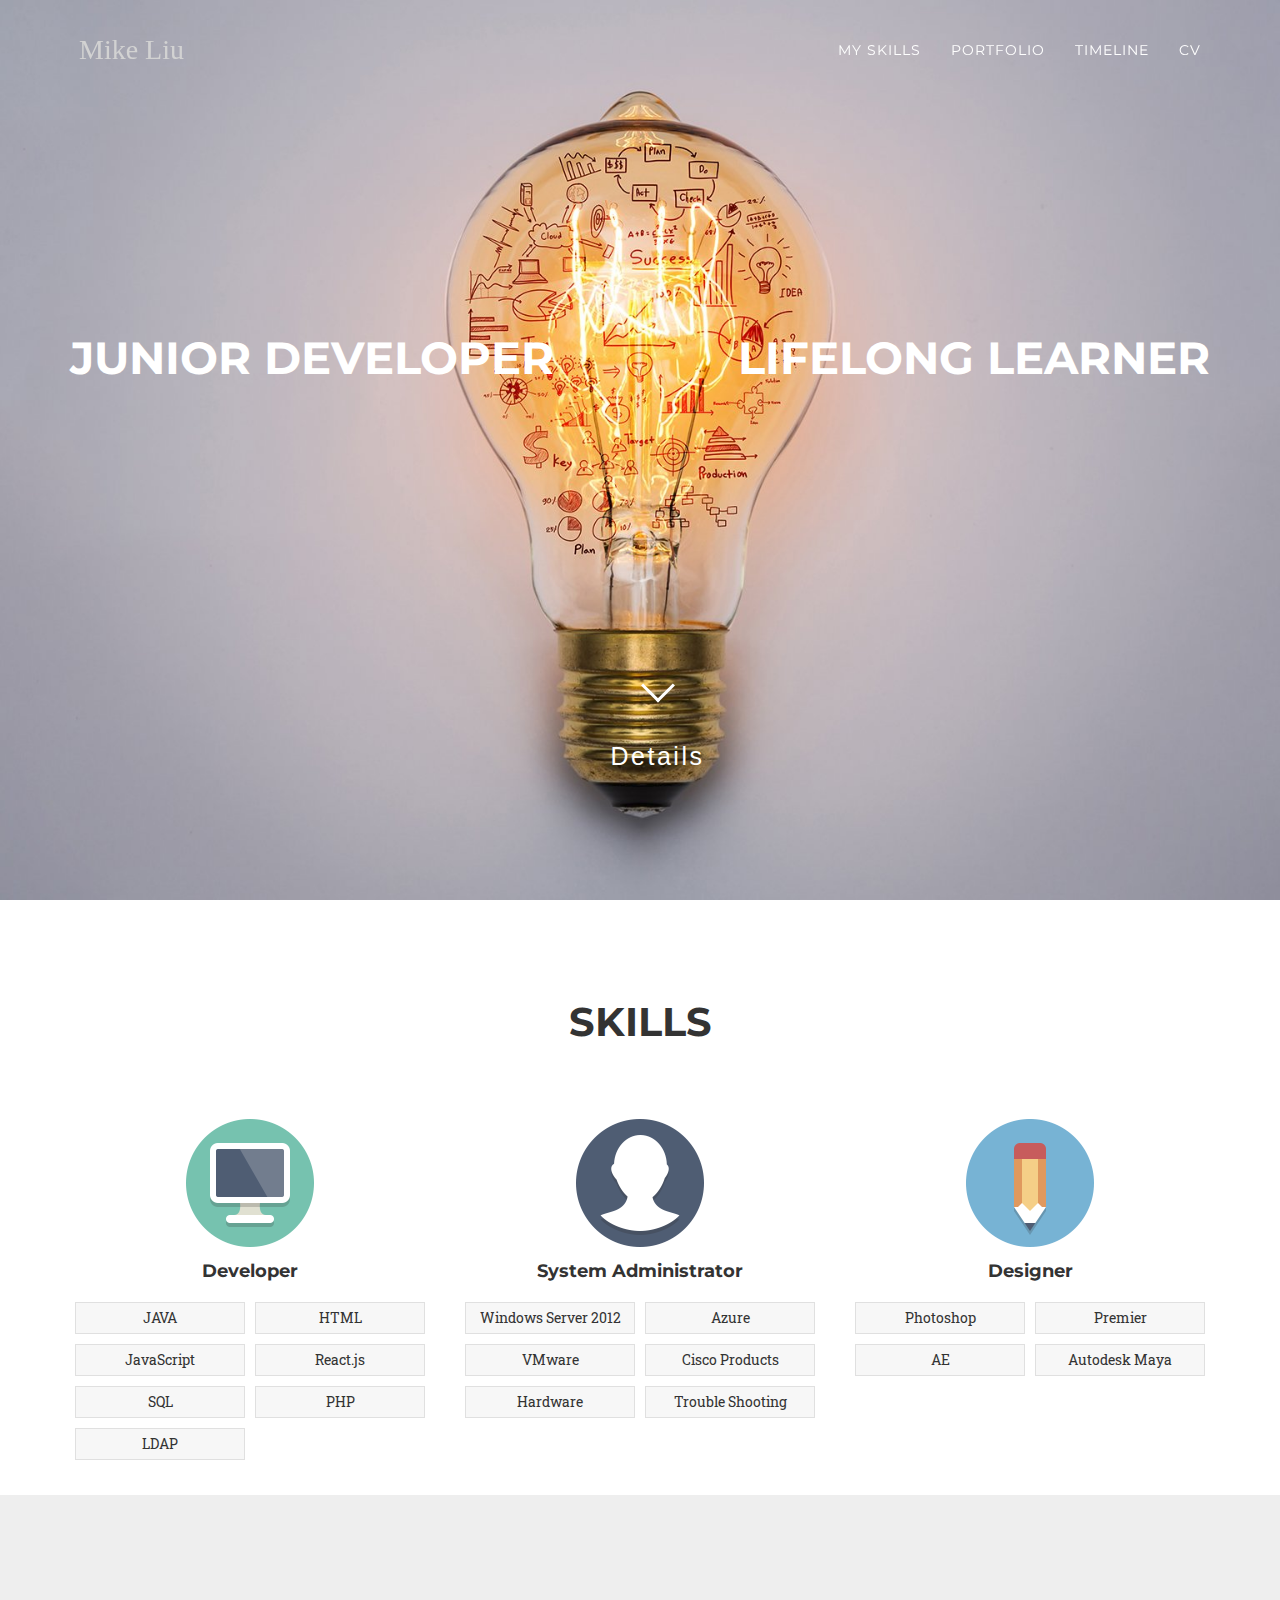
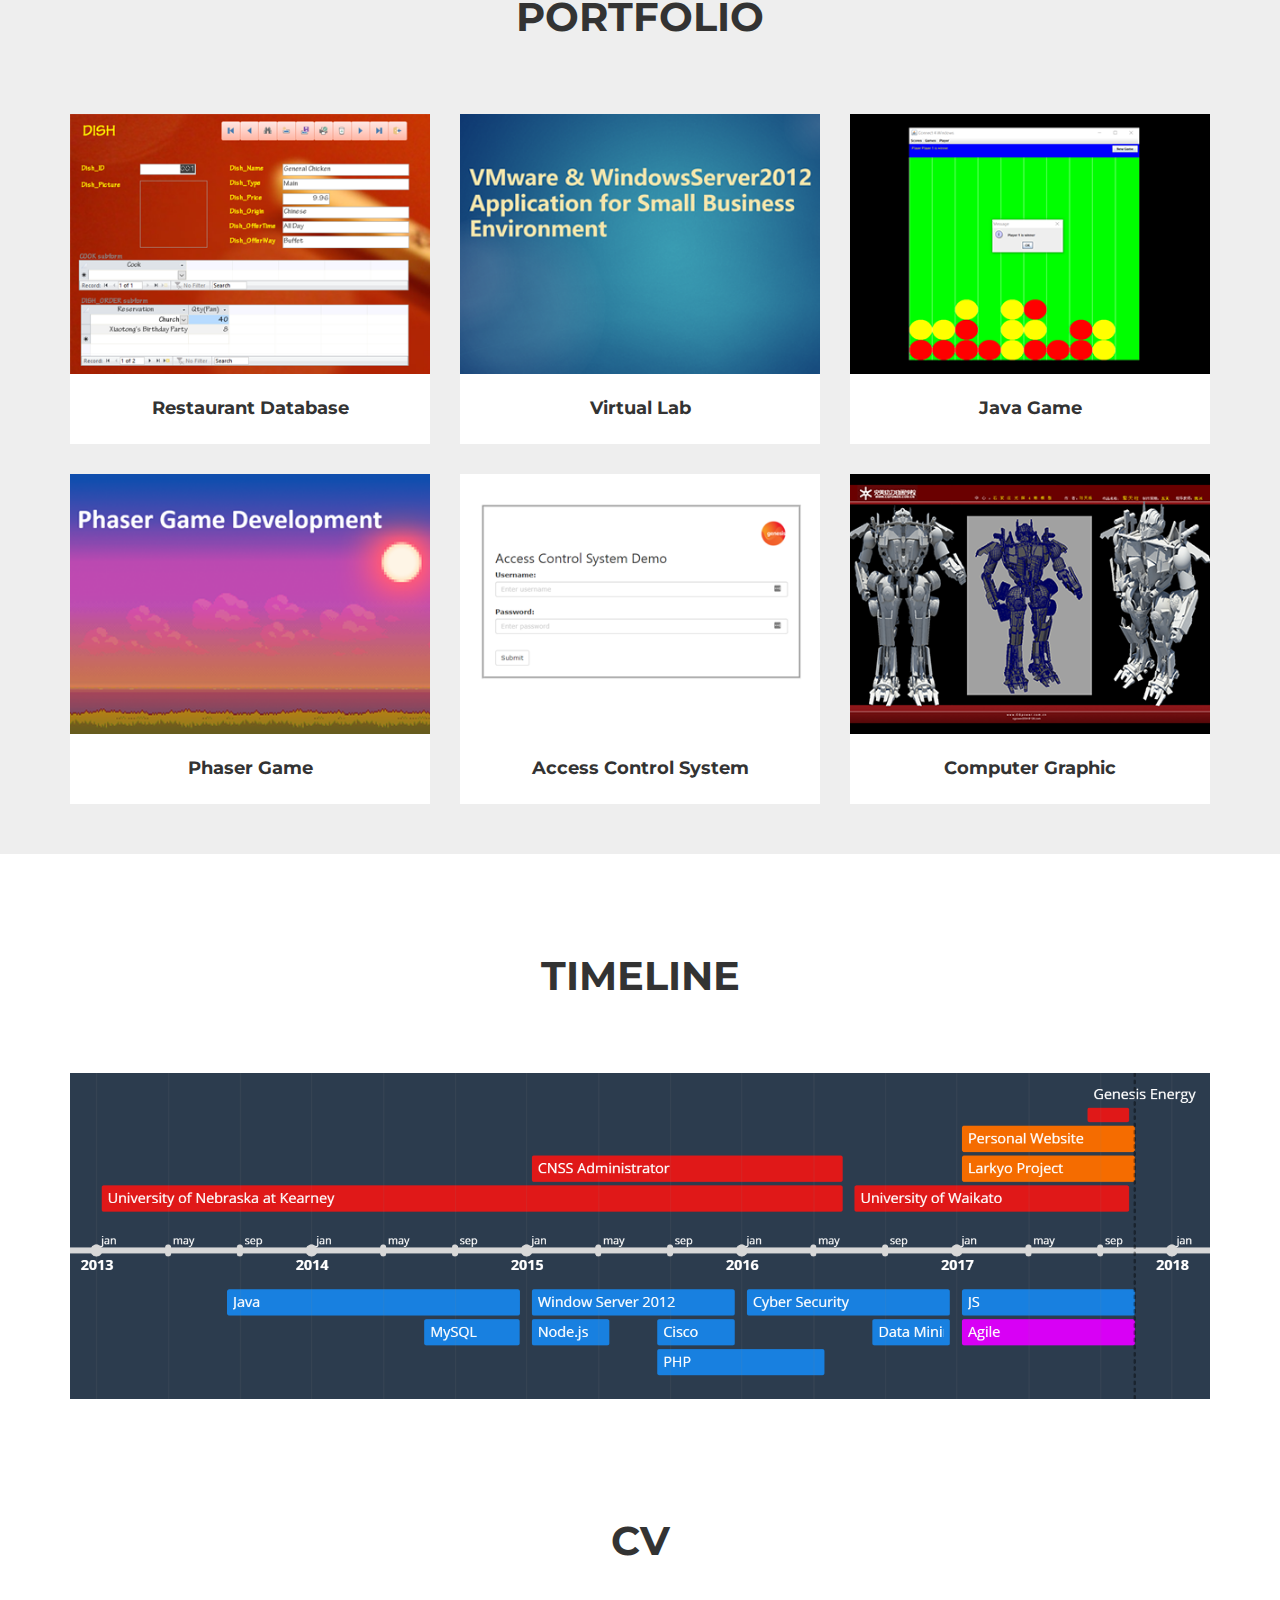
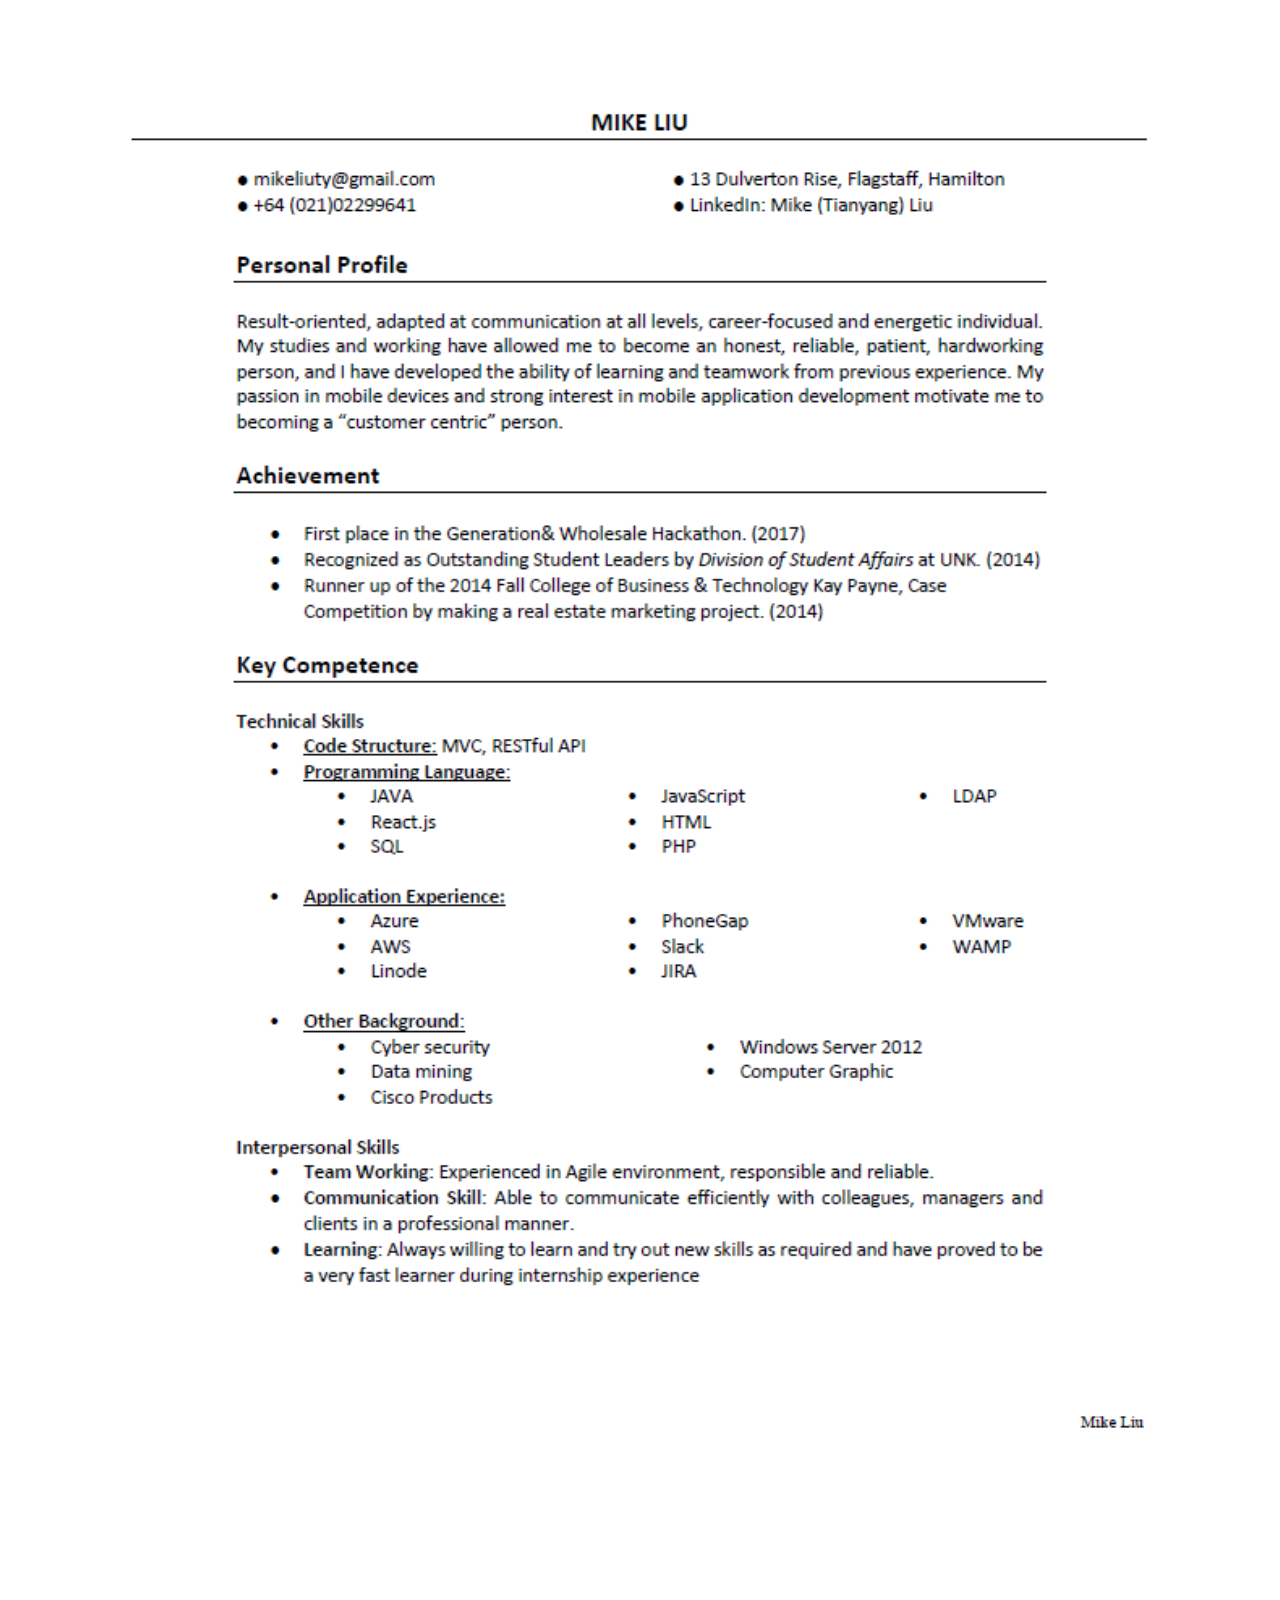
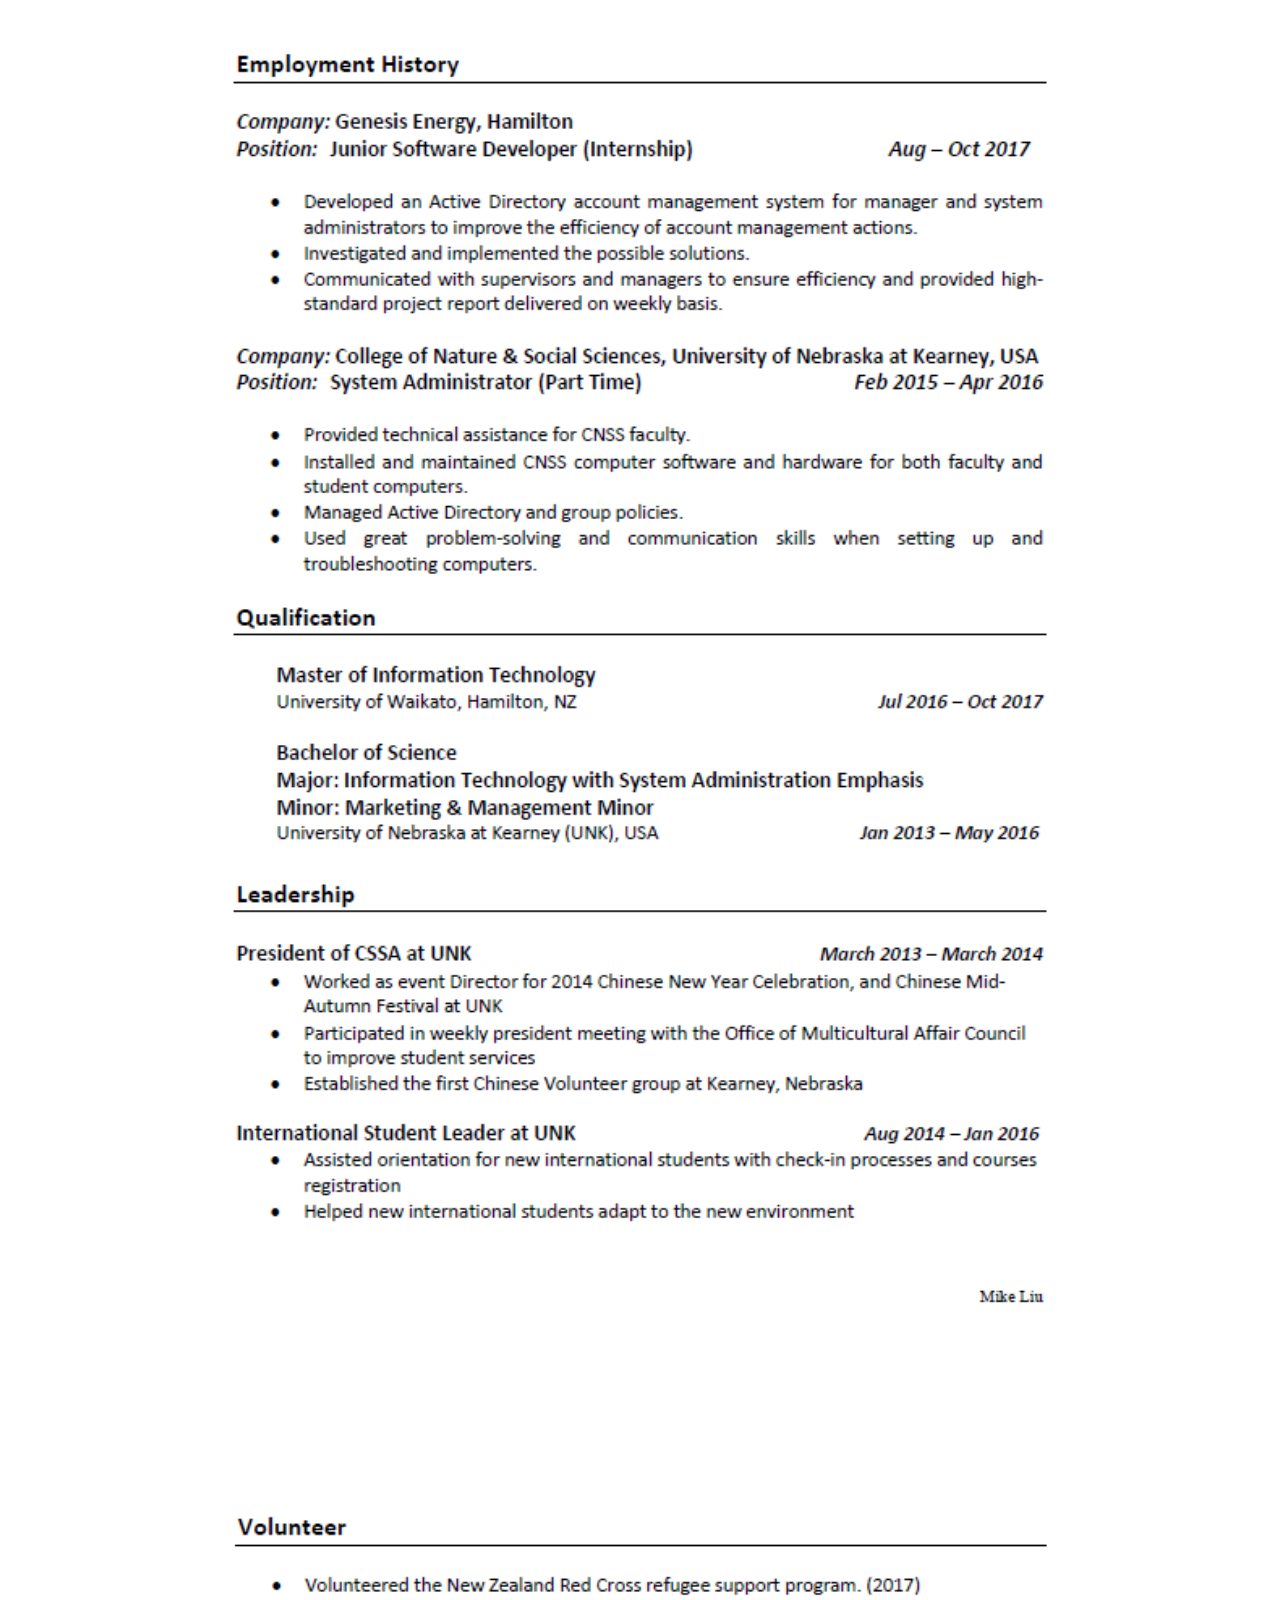
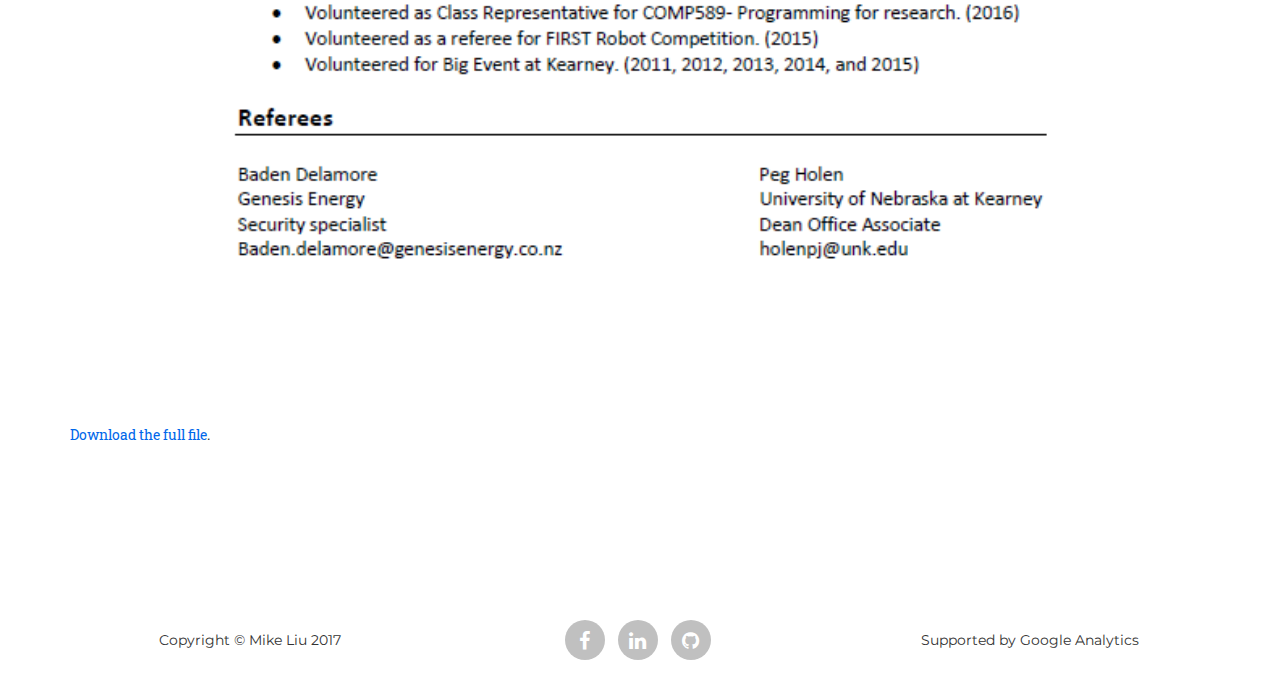
==== NewPersonal/index.html @ 817e8288 "Scroll_down" ====
<!DOCTYPE html>
<html lang="en">

<head>
    <meta charset="utf-8">
    <meta http-equiv="X-UA-Compatible" content="IE=edge">
    <meta name="viewport" content="width=device-width, initial-scale=1">
    <meta name="description" content="">
    <meta name="author" content="">

    <title>Mike Liu</title>

    <link href="vendor/bootstrap/css/bootstrap.min.css" rel="stylesheet">
    <link href="vendor/font-awesome/css/font-awesome.min.css" rel="stylesheet" type="text/css">
    <link href="https://fonts.googleapis.com/css?family=Montserrat:400,700" rel="stylesheet" type="text/css">
    <link href='https://fonts.googleapis.com/css?family=Kaushan+Script' rel='stylesheet' type='text/css'>
    <link href='https://fonts.googleapis.com/css?family=Droid+Serif:400,700,400italic,700italic' rel='stylesheet' type='text/css'>
    <link href='https://fonts.googleapis.com/css?family=Roboto+Slab:400,100,300,700' rel='stylesheet' type='text/css'>
    <link href="https://fonts.googleapis.com/css?family=Permanent+Marker" rel="stylesheet">
    <link href="css/agency.min.css" rel="stylesheet">
</head>

<body id="page-top" class="index">
    <nav id="mainNav" class="navbar navbar-default navbar-custom navbar-fixed-top" >
        <div class="container" style="margin-left: 5%; width: 90%; margin-right: 30%;">
            <div class="navbar-header page-scroll" >
                <button type="button" class="navbar-toggle" data-toggle="collapse" data-target="#bs-example-navbar-collapse-1" >
                    <span class="sr-only">Toggle navigation</span> Menu <i class="fa fa-bars"></i>
                </button>
                <a class="navbar-brand page-scroll" href="#page-top">Mike Liu</a>
            </div>
            <div class="collapse navbar-collapse" id="bs-example-navbar-collapse-1">
                <ul class="nav navbar-nav navbar-right">
                    <li class="hidden">
                        <a href="#page-top"></a>
                    </li>
                    <li>
                        <a class="page-scroll" href="#services">My Skills</a>
                    </li>
                    <li>
                        <a class="page-scroll" href="#portfolio">Portfolio</a>
                    </li>
                    <li>
                        <a class="page-scroll" href="#timeline">Timeline</a>
                    </li>
                    <li>
                        <a class="page-scroll" href="#cv">CV</a>
                    </li>
                </ul>
            </div>
        </div>
    </nav>

    <header>
        <div class="container">
            <div class="intro-text">
                <!-- <div class="intro-lead-in">Welcome to Mike Liu's website</div> -->
                <div class="intro-heading" style="display:inline; float:left">Junior Developer</div>
                <div class="intro-heading" style="display:inline; float:right">Lifelong Learner</div>
                <section id="section05" class="demo">
                <a href="#services" class="page-scroll" style="margin-bottom: 5%"><span></span>Details</a>
               

            </div>
        </div>
    </header>

    <!-- Services Section -->
    <section id="services">
        <div class="container">
            <div class="row">
                <div class="col-lg-12 text-center">
                    <h2 class="section-heading">Skills</h2>
                    <h3 class="section-subheading text-muted"></h3>
                </div>
            </div>
            <div class="row text-center">
                <div class="col-md-4">
                    <img class="text-primary" src="img/dev.png">
                    <h4 class="service-heading">Developer</h4>
                    <div >
                        <ul class="skill">
                            <li>JAVA</li>
                            <li>HTML</li>
                            <li>JavaScript</li>
                            <li>React.js</li>
                            <li>SQL</li>
                            <li>PHP</li>
                            <li>LDAP</li>
                        </ul>
                    </div>
                </div>
                <div class="col-md-4">
                    <img class="text-primary" src="img/sys.png">
                    <h4 class="service-heading">System Administrator</h4>
                     <div >
                        <ul class="skill">
                            <li>Windows Server 2012</li>
                            <li>Azure</li>
                            <li>VMware</li>
                            <li>Cisco Products</li>
                            <li>Hardware</li>
                            <li>Trouble Shooting</li>
                        </ul>
                    </div>
                </div>
                <div class="col-md-4">
                    <img class="text-primary" src="img/deg.png">
                    <h4 class="service-heading">Designer</h4>
                    <div >
                        <ul class="skill">
                            <li>Photoshop</li>
                            <li>Premier</li>
                            <li>AE</li>
                            <li>Autodesk Maya</li>
                        </ul>
                    </div>
                </div>
            </div>
        </div>
    </section>

    <!-- Portfolio Grid Section -->
    <section id="portfolio" class="bg-light-gray">
        <div class="container">
            <div class="row">
                <div class="col-lg-12 text-center">
                    <h2 class="section-heading">Portfolio</h2>
                    <h3 class="section-subheading text-muted"></h3>
                </div>
            </div>
            <div class="row">
                <div class="col-md-4 col-sm-6 portfolio-item">
                    <a href="#portfolioModal1" class="portfolio-link" data-toggle="modal">
                        <div class="portfolio-hover">
                            <div class="portfolio-hover-content">
                                <i class="fa fa-plus fa-3x"></i>
                            </div>
                        </div>
                        <img src="img/portfolio/restaurant.png" class="img-responsive" alt="">
                    </a>
                    <div class="portfolio-caption">
                        <h4>Restaurant Database</h4>
                        <p class="text-muted"></p>
                    </div>
                </div>
                <div class="col-md-4 col-sm-6 portfolio-item">
                    <a href="#portfolioModal2" class="portfolio-link" data-toggle="modal">
                        <div class="portfolio-hover">
                            <div class="portfolio-hover-content">
                                <i class="fa fa-plus fa-3x"></i>
                            </div>
                        </div>
                        <img src="img/portfolio/vmware.png" class="img-responsive" alt="">
                    </a>
                    <div class="portfolio-caption">
                        <h4>Virtual Lab</h4>

                    </div>
                </div>
                  <div class="col-md-4 col-sm-6 portfolio-item">
                    <a href="#portfolioModal5" class="portfolio-link" data-toggle="modal">
                        <div class="portfolio-hover">
                            <div class="portfolio-hover-content">
                                <i class="fa fa-plus fa-3x"></i>
                            </div>
                        </div>
                        <img src="img/portfolio/java.png" class="img-responsive" alt="">
                    </a>
                    <div class="portfolio-caption">
                        <h4>Java Game</h4>

                    </div>
                </div>
                <div class="col-md-4 col-sm-6 portfolio-item">
                    <a href="#portfolioModal3" class="portfolio-link" data-toggle="modal">
                        <div class="portfolio-hover">
                            <div class="portfolio-hover-content">
                                <i class="fa fa-plus fa-3x"></i>
                            </div>
                        </div>
                        <img src="img/portfolio/PhaserGame.png" class="img-responsive" alt="">
                    </a>
                    <div class="portfolio-caption">
                        <h4>Phaser Game</h4>
                    </div>
                </div>
                <div class="col-md-4 col-sm-6 portfolio-item">
                    <a href="#portfolioModal4" class="portfolio-link" data-toggle="modal">
                        <div class="portfolio-hover">
                            <div class="portfolio-hover-content">
                                <i class="fa fa-plus fa-3x"></i>
                            </div>
                        </div>
                        <img src="img/portfolio/access.png" class="img-responsive" alt="">
                    </a>
                    <div class="portfolio-caption">
                        <h4>Access Control System</h4>
                    </div>
                </div>

                <div class="col-md-4 col-sm-6 portfolio-item">
                    <a href="#portfolioModal6" class="portfolio-link" data-toggle="modal">
                        <div class="portfolio-hover">
                            <div class="portfolio-hover-content">
                                <i class="fa fa-plus fa-3x"></i>
                            </div>
                        </div>
                        <img src="img/portfolio/cg.png" class="img-responsive" alt="">
                    </a>
                    <div class="portfolio-caption">
                        <h4>Computer Graphic</h4>

                    </div>
                </div>
            </div>
        </div>
    </section>

    <!-- About Section -->
    <section id="timeline" >
        <div class="container">
            <div class="row">
                <div class="col-lg-12 text-center">
                    <h2 class="section-heading">Timeline</h2>
                    <h3 class="section-subheading text-muted"></h3>
                </div>
            </div>
    <img id="timeline" src="img/timeLine.PNG">
    </section>

     <section id="cv" >
        <div class="container">
            <div class="row">
                <div class="col-lg-12 text-center">
                    <h2 class="section-heading">CV</h2>
                    <h3 class="section-subheading text-muted"></h3>
                </div>
            </div>
            <img class="cv" src="img/cv1.PNG">
            <img class="cv" src="img/cv2.PNG">
            <img class="cv" src="img/cv3.PNG">
    <a href="img/NZ_Mike Liu_CV.docx">Download the full file</a>.
    </section>

    <footer>
        <div class="container">
            <div class="row">
                <div class="col-md-4">
                    <span class="copyright">Copyright &copy; Mike Liu 2017</span><br>

                    <!-- Global site tag (gtag.js) - Google Analytics -->
                        <script async src="https://www.googletagmanager.com/gtag/js?id=UA-109027182-1"></script>
                            <script>
                              window.dataLayer = window.dataLayer || [];
                              function gtag(){dataLayer.push(arguments);}
                              gtag('js', new Date());

                              gtag('config', 'UA-109027182-1');
                            </script>
                </div>
                <div class="col-md-4">
                    <ul class="list-inline social-buttons">
                        <li><a href="https://www.facebook.com/tianyang.liu.5"><i class="fa fa-facebook"></i></a>
                        </li>
                        <li><a href="https://www.linkedin.com/in/mike-liu-6b982ba7/"><i class="fa fa-linkedin"></i></a>
                        </li>
                         <li><a href="https://github.com/MikeLiuty"><i class="fa fa-github"></i></a>
                        </li>
                    </ul>
                </div>
                <span class="copyright">Supported by Google Analytics</span>
            </div>
        </div>
    </footer>
    <div class="portfolio-modal modal fade" id="portfolioModal1" tabindex="-1" role="dialog" aria-hidden="true">
        <div class="modal-dialog">
            <div class="modal-content">
                <div class="close-modal" data-dismiss="modal">
                    <div class="lr">
                        <div class="rl">
                        </div>
                    </div>
                </div>
                <div class="container">
                    <div class="row">
                        <div class="col-lg-8 col-lg-offset-2">
                            <div class="modal-body">
                                <h2>Restaurant Ingredients Management System</h2>
                                <img class="img-responsive img-centered" src="img/portfolio/db.png" alt="">
                                <img class="img-responsive img-centered" src="img/portfolio/restdb.png" alt="">
                                <p></p>
                                <ul class="list-inline">
                                    <li>Date: December 2014</li>
                                    <li>Client: Kings Buffet Chinese Restaurant, Kearney, Nebraska</li>

                                </ul>
                                <p>When I was in Kearney, Nebraska, I had an oppotunity to work with a Chinese Restrant to build up an ingredients management system. The system aim to provide a easy way to manage all the integradients, dishes, emoloyees, recipes, even all the reservations. The project build with Microsoft Access, which is simple to build and use. </p>
                                <button type="button" class="btn btn-primary" data-dismiss="modal"><i class="fa fa-times"></i> Close Project</button>
                            </div>
                        </div>
                    </div>
                </div>
            </div>
        </div>
    </div>

    <div class="portfolio-modal modal fade" id="portfolioModal2" tabindex="-1" role="dialog" aria-hidden="true">
        <div class="modal-dialog">
            <div class="modal-content">
                <div class="close-modal" data-dismiss="modal">
                    <div class="lr">
                        <div class="rl">
                        </div>
                    </div>
                </div>
                <div class="container">
                    <div class="row">
                        <div class="col-lg-8 col-lg-offset-2">
                            <div class="modal-body">
                                <h2>Virtual Lab for Windows Server 2012</h2>
                                <img class="img-responsive img-centered" src="img/portfolio/vl.JPG" alt="">
                                <p>The project was the final project of my bachlor degree, which aim to simulate an environment at working places. The project based on VMware products, I used VMware V-sephere to create an domain, and used Windows Server 2012 on an vertual mechine to manage the computer under the domain. The project provided an great oppotunity to practice all the system administration background knowledge and related works.</p>
                                <button type="button" class="btn btn-primary" data-dismiss="modal"><i class="fa fa-times"></i> Close Project</button>
                            </div>
                        </div>
                    </div>
                </div>
            </div>
        </div>
    </div>

    <!-- Portfolio Modal 3 -->
    <div class="portfolio-modal modal fade" id="portfolioModal3" tabindex="-1" role="dialog" aria-hidden="true">
        <div class="modal-dialog">
            <div class="modal-content">
                <div class="close-modal" data-dismiss="modal">
                    <div class="lr">
                        <div class="rl">
                        </div>
                    </div>
                </div>
                <div class="container">
                    <div class="row">
                        <div class="col-lg-8 col-lg-offset-2">
                            <div class="modal-body">
                                <!-- Project Details Go Here -->
                                <h2>Phaser Game</h2>
                                <video width="80%" controls>
                                  <source src="img/portfolio/movie.mp4" type="video/mp4">
                                  <source src="movie.ogg" type="video/ogg">
                                  Your browser does not support the video tag.
                                </video>
                                <button type="button" class="btn btn-primary" data-dismiss="modal"><i class="fa fa-times"></i> Close Project</button>
                            </div>
                        </div>
                    </div>
                </div>
            </div>
        </div>
    </div>

    <!-- Portfolio Modal 4 -->
    <div class="portfolio-modal modal fade" id="portfolioModal4" tabindex="-1" role="dialog" aria-hidden="true">
        <div class="modal-dialog">
            <div class="modal-content">
                <div class="close-modal" data-dismiss="modal">
                    <div class="lr">
                        <div class="rl">
                        </div>
                    </div>
                </div>
                <div class="container">
                    <div class="row">
                        <div class="col-lg-8 col-lg-offset-2">
                            <div class="modal-body">
                                <!-- Project Details Go Here -->
                                <h2>Access Control System</h2>
                                <img class="img-responsive img-centered" src="img/portfolio/access.png">
                                <button type="button" class="btn btn-primary" data-dismiss="modal"><i class="fa fa-times"></i> Close Project</button>
                            </div>
                        </div>
                    </div>
                </div>
            </div>
        </div>
    </div>

    <!-- Portfolio Modal 5 -->
    <div class="portfolio-modal modal fade" id="portfolioModal5" tabindex="-1" role="dialog" aria-hidden="true">
        <div class="modal-dialog">
            <div class="modal-content">
                <div class="close-modal" data-dismiss="modal">
                    <div class="lr">
                        <div class="rl">
                        </div>
                    </div>
                </div>
                <div class="container">
                    <div class="row">
                        <div class="col-lg-8 col-lg-offset-2">
                            <div class="modal-body">
                                <!-- Project Details Go Here -->
                                <h2>Java Game</h2>
                                <img class="img-responsive img-centered" src="img/portfolio/java2.png" alt="">
                                <button type="button" class="btn btn-primary" data-dismiss="modal"><i class="fa fa-times"></i> Close Project</button>
                            </div>
                        </div>
                    </div>
                </div>
            </div>
        </div>
    </div>

    <!-- Portfolio Modal 6 -->
    <div class="portfolio-modal modal fade" id="portfolioModal6" tabindex="-1" role="dialog" aria-hidden="true">
        <div class="modal-dialog">
            <div class="modal-content">
                <div class="close-modal" data-dismiss="modal">
                    <div class="lr">
                        <div class="rl">
                        </div>
                    </div>
                </div>
                <div class="container">
                    <div class="row">
                        <div class="col-lg-8 col-lg-offset-2">
                            <div class="modal-body">
                                <!-- Project Details Go Here -->
                                <h2>Computer Graphic</h2>
                                <img class="img-responsive img-centered" src="img/portfolio/transformers.jpg">
                                <img class="img-responsive img-centered" src="img/portfolio/tank.jpg" alt="">
                                <button type="button" class="btn btn-primary" data-dismiss="modal"><i class="fa fa-times"></i> Close Project</button>
                            </div>
                        </div>
                    </div>
                </div>
            </div>
        </div>
    </div>

    <script src="vendor/jquery/jquery.min.js"></script>
    <script src="vendor/bootstrap/js/bootstrap.min.js"></script>
    <script src="https://cdnjs.cloudflare.com/ajax/libs/jquery-easing/1.3/jquery.easing.min.js" integrity="sha384-mE6eXfrb8jxl0rzJDBRanYqgBxtJ6Unn4/1F7q4xRRyIw7Vdg9jP4ycT7x1iVsgb" crossorigin="anonymous"></script>
    <script src="js/jqBootstrapValidation.js"></script>
    <script src="js/agency.min.js"></script>

</body>

</html>
---- NewPersonal/css/agency.min.css ----
/*!
* Start Bootstrap - Agency v3.3.7+1 (http://startbootstrap.com/template-overviews/agency)
* Copyright 2013-2016 Start Bootstrap
* Licensed under MIT (https://github.com/BlackrockDigital/startbootstrap/blob/gh-pages/LICENSE)
*/

.btn-primary.active,
.btn-primary:active,
.btn-xl.active,
.btn-xl:active,
.open .dropdown-toggle.btn-primary,
.open .dropdown-toggle.btn-xl {
    background-image: none
}
html {
    height: 100%;
    width: 100%;
    margin: 0;
}
body {
    height: 100%;
    overflow-x: hidden;
    font-family: "Roboto Slab", "Helvetica Neue", Helvetica, Arial, sans-serif;
    webkit-tap-highlight-color: #fed136
}
.btn-primary,
.btn-xl,
h1,
h2,
h3,
h4,
h5,
h6 {
    font-family: Montserrat, "Helvetica Neue", Helvetica, Arial, sans-serif;
    text-transform: uppercase;
    font-weight: 700
}
.text-muted {
    color: #777
}
.text-primary,
a {
    color: #0067ea
}
p {
    font-size: 14px;
    line-height: 1.75
}
p.large {
    font-size: 16px
}
.skill {
  display: flex;
  flex-wrap: wrap;
  list-style-type: none;
  padding-left: 0;
}

.skill li {
  flex: 0 0 calc(50% - 10px);
  margin: 5px;
  padding: 5px 0;
  text-align: center;
  box-sizing: border-box;
  border: 1px solid #80808030;
  background-color: #00000008;
}
a,
a.active,
a:active,
a:focus,
a:hover {
    outline: 0
}
a.active,
a:active,
a:focus,
a:hover {
    color: #fec503
}
.img-centered {
    margin: 0 auto
}
.bg-light-gray {
    background-color: #eee
}
.bg-darkest-gray {
    background-color: #c0c0c0
}
.btn-primary {
    color: #fff;
    background-color: #fed136;
    border-color: #fed136
}
.btn-primary.active,
.btn-primary:active,
.btn-primary:focus,
.btn-primary:hover,
.open .dropdown-toggle.btn-primary {
    color: #fff;
    background-color: #fec503;
    border-color: #f6bf01
}
.btn-primary.disabled,
.btn-primary.disabled.active,
.btn-primary.disabled:active,
.btn-primary.disabled:focus,
.btn-primary.disabled:hover,
.btn-primary[disabled],
.btn-primary[disabled].active,
.btn-primary[disabled]:active,
.btn-primary[disabled]:focus,
.btn-primary[disabled]:hover,
fieldset[disabled] .btn-primary,
fieldset[disabled] .btn-primary.active,
fieldset[disabled] .btn-primary:active,
fieldset[disabled] .btn-primary:focus,
fieldset[disabled] .btn-primary:hover {
    background-color: #fed136;
    border-color: #fed136
}
.btn-primary .badge {
    color: #fed136;
    background-color: #fff
}
.btn-xl {
    color: #fff;
    background-color: #ffffff00;
    border-color: white;
    border-radius: 3px;
    font-size: 18px;
    padding: 20px 40px
}
.btn-xl.active,
.btn-xl:active,
.btn-xl:focus,
.btn-xl:hover,
.open .dropdown-toggle.btn-xl {
    color: #fff;
    background-color: #e8b400;
    border-color: #f6bf01;
    -webkit-transition: all .5s;
    -moz-transition: all .5s;
    transition: all .5s
}
.btn-xl.disabled,
.btn-xl.disabled.active,
.btn-xl.disabled:active,
.btn-xl.disabled:focus,
.btn-xl.disabled:hover,
.btn-xl[disabled],
.btn-xl[disabled].active,
.btn-xl[disabled]:active,
.btn-xl[disabled]:focus,
.btn-xl[disabled]:hover,
fieldset[disabled] .btn-xl,
fieldset[disabled] .btn-xl.active,
fieldset[disabled] .btn-xl:active,
fieldset[disabled] .btn-xl:focus,
fieldset[disabled] .btn-xl:hover {
    background-color: #fed136;
    border-color: #fed136
}
.btn-xl .badge {
    color: #fed136;
    background-color: #fff
}
.navbar-custom {
    background-color: #c0c0c0;
    border-color: transparent
}
.navbar-custom .navbar-brand {
    color: #d2d2d2;
    font-family: 'Permanent Marker', cursive;
}
.navbar-custom .navbar-brand.active,
.navbar-custom .navbar-brand:active,
.navbar-custom .navbar-brand:focus,
.navbar-custom .navbar-brand:hover {
    color: #fec503
}
.navbar-custom .nav li a,
.navbar-custom .navbar-toggle {
    font-family: Montserrat, "Helvetica Neue", Helvetica, Arial, sans-serif;
    color: #fff;
    text-transform: uppercase
}
.navbar-custom .navbar-collapse {
    border-color: rgba(255, 255, 255, .02)
}
.navbar-custom .navbar-toggle {
    background-color: #fed136;
    border-color: #fed136;
    font-size: 12px
}
.navbar-custom .navbar-toggle:focus,
.navbar-custom .navbar-toggle:hover {
    background-color: #fed136
}
.navbar-custom .nav li a {
    font-weight: 400;
    letter-spacing: 1px
}
.navbar-custom .nav li a:focus,
.navbar-custom .nav li a:hover {
    color: #fed136;
    outline: 0
}
.navbar-custom .navbar-nav>.active>a {
    border-radius: 0;
    color: #fff;
    background-color: #fed136
}
.navbar-custom .navbar-nav>.active>a:focus,
.navbar-custom .navbar-nav>.active>a:hover {
    color: #fff;
    background-color: #fec503
}
#tourbtn {
	margin-top: 7%;
  display: block;
  width: 20px;
  transition:opacity .2s ease-in-out;
}
#progskills{
	columns: 2;
  	-webkit-columns: 2;
  	-moz-columns: 2;
  	list-style-position: inside;
}
@media (min-width: 768px) {
    .navbar-custom {
        background-color: transparent;
        padding: 25px 0;
        -webkit-transition: padding .3s;
        -moz-transition: padding .3s;
        transition: padding .3s;
        border: none
    }
    .navbar-custom .navbar-brand {
        font-size: 2em;
        -webkit-transition: all .3s;
        -moz-transition: all .3s;
        transition: all .3s
    }
    .navbar-custom .navbar-nav>.active>a {
        border-radius: 3px
    }
    .navbar-custom.affix {
        background-color: #c0c0c0;
        padding: 10px 0
    }
    .navbar-custom.affix .navbar-brand {
        font-size: 1.5em
    }
}
header {
    height: 100%;
    background-image: url(../img/Innovation_new.jpg);
    background-repeat: -repeat;
    background-attachment: scroll;
    background-position: center center;
    -webkit-background-size: cover;
    -moz-background-size: cover;
    background-size: cover;
    -o-background-size: cover;
    text-align: center;
    color: #fff
}
#timeline {
    max-width: 100%;
    max-height: 100%;
    margin: center;

}
.cv{
	max-width: 100%;
    max-height: 100%;
    margin: center;
    width: 150%;
}

#cv{
	padding-bottom: 150px;
}
header .intro-text {
    padding-top: 100px;
    padding-bottom: 50px
}
header .intro-text .intro-lead-in {
    font-family: "Droid Serif", "Helvetica Neue", Helvetica, Arial, sans-serif;
    font-style: italic;
    font-size: 22px;
    line-height: 22px;
    margin-bottom: 25px
}
header .intro-text .intro-heading {
    font-family: Montserrat, "Helvetica Neue", Helvetica, Arial, sans-serif;
    text-transform: uppercase;
    font-weight: 700;
    font-size: 45px;
    line-height: 50px;
    margin-bottom: 25px;
    margin-top: 15%;
}
@media (min-width: 768px) {
    header .intro-text {
        padding-top: 300px;
        padding-bottom: 200px;
        height: 100%;
    }
    header .intro-text .intro-lead-in {
        font-family: "Droid Serif", "Helvetica Neue", Helvetica, Arial, sans-serif;
        font-style: italic;
        font-size: 40px;
        line-height: 40px;
        margin-bottom: 25px;
        height: 100%;
    }
    header .intro-text .intro-heading {
        font-family: Montserrat, "Helvetica Neue", Helvetica, Arial, sans-serif;
        text-transform: uppercase;
        font-weight: 700;
        font-size: 45px;
        line-height: 75px;
        margin-bottom: 50px;
        height: 100%;
        /*width: 100%;*/
        margin-top:20px;
    }
}
portfolio .portfolio-item .portfolio-caption p,
section h3.section-subheading {
    font-family: "Droid Serif", "Helvetica Neue", Helvetica, Arial, sans-serif;
    font-style: italic
}
section {
    padding: 100px 0
}
section h2.section-heading {
    font-size: 40px;
    margin-top: 0;
    margin-bottom: 15px
}
section h3.section-subheading {
    font-size: 16px;
    text-transform: none;
    font-weight: 400;
    margin-bottom: 75px
}
@media (min-width: 768px) {
    section {
        padding-bottom: 20px;
        padding-top: 100px;
    }
}
.service-heading {
    margin: 15px 0;
    text-transform: none
}
#portfolio .portfolio-item {
    margin: 0 0 15px;
    right: 0
}
#portfolio .portfolio-item .portfolio-link {
    display: block;
    position: relative;
    max-width: 400px;
    margin: 0 auto
}
#portfolio .portfolio-item .portfolio-link .portfolio-hover {
    background: rgba(254, 209, 54, .9);
    position: absolute;
    width: 100%;
    height: 100%;
    opacity: 0;
    transition: all ease .5s;
    -webkit-transition: all ease .5s;
    -moz-transition: all ease .5s
}
#portfolio .portfolio-item .portfolio-link .portfolio-hover:hover {
    opacity: 1
}
#portfolio .portfolio-item .portfolio-link .portfolio-hover .portfolio-hover-content {
    position: absolute;
    width: 100%;
    height: 20px;
    font-size: 20px;
    text-align: center;
    top: 50%;
    margin-top: -12px;
    color: #fff
}
#portfolio .portfolio-item .portfolio-link .portfolio-hover .portfolio-hover-content i {
    margin-top: -12px
}
#portfolio .portfolio-item .portfolio-link .portfolio-hover .portfolio-hover-content h3,
#portfolio .portfolio-item .portfolio-link .portfolio-hover .portfolio-hover-content h4 {
    margin: 0
}
#portfolio .portfolio-item .portfolio-caption {
    max-width: 400px;
    margin: 0 auto;
    background-color: #fff;
    text-align: center;
    padding: 25px
}
#portfolio .portfolio-item .portfolio-caption h4 {
    text-transform: none;
    margin: 0
}
#portfolio .portfolio-item .portfolio-caption p {
    font-size: 16px;
    margin: 0
}
footer span.copyright,
footer ul.quicklinks {
    font-family: Montserrat, "Helvetica Neue", Helvetica, Arial, sans-serif
}
#portfolio * {
    z-index: 2
}
@media (min-width: 767px) {
    #portfolio .portfolio-item {
        margin: 0 0 30px
    }
}
.timeline {
    list-style: none;
    padding: 0;
    position: relative
}
.timeline:before {
    top: 0;
    bottom: 0;
    position: absolute;
    content: "";
    width: 2px;
    background-color: #f1f1f1;
    left: 40px;
    margin-left: -1.5px
}
.timeline>li {
    margin-bottom: 50px;
    position: relative;
    min-height: 50px
}
.timeline>li:after,
.timeline>li:before {
    content: " ";
    display: table
}
.timeline>li:after {
    clear: both
}
.timeline>li .timeline-panel {
    width: 100%;
    float: right;
    padding: 0 20px 0 100px;
    position: relative;
    text-align: left
}
.timeline>li .timeline-panel:before {
    border-left-width: 0;
    border-right-width: 15px;
    left: -15px;
    right: auto
}
.timeline>li .timeline-panel:after {
    border-left-width: 0;
    border-right-width: 14px;
    left: -14px;
    right: auto
}
.timeline>li .timeline-image {
    left: 0;
    margin-left: 0;
    width: 80px;
    height: 80px;
    position: absolute;
    z-index: 100;
    background-color: #fed136;
    color: #fff;
    border-radius: 100%;
    border: 7px solid #f1f1f1;
    text-align: center
}
.timeline>li .timeline-image h4 {
    font-size: 10px;
    margin-top: 12px;
    line-height: 14px
}
.timeline>li.timeline-inverted>.timeline-panel {
    float: right;
    text-align: left;
    padding: 0 20px 0 100px
}
.timeline>li.timeline-inverted>.timeline-panel:before {
    border-left-width: 0;
    border-right-width: 15px;
    left: -15px;
    right: auto
}
.timeline>li.timeline-inverted>.timeline-panel:after {
    border-left-width: 0;
    border-right-width: 14px;
    left: -14px;
    right: auto
}
.timeline>li:last-child {
    margin-bottom: 0
}
.timeline .timeline-heading h4 {
    margin-top: 0;
    color: inherit
}
.timeline .timeline-heading h4.subheading {
    text-transform: none
}
.timeline .timeline-body>p,
.timeline .timeline-body>ul {
    margin-bottom: 0
}
@media (min-width: 768px) {
    .timeline:before {
        left: 50%
    }
    .timeline>li {
        margin-bottom: 100px;
        min-height: 100px
    }
    .timeline>li .timeline-panel {
        width: 41%;
        float: left;
        padding: 0 20px 20px 30px;
        text-align: right
    }
    .timeline>li .timeline-image {
        width: 100px;
        height: 100px;
        left: 50%;
        margin-left: -50px
    }
    .timeline>li .timeline-image h4 {
        font-size: 13px;
        margin-top: 16px;
        line-height: 18px
    }
    .timeline>li.timeline-inverted>.timeline-panel {
        float: right;
        text-align: left;
        padding: 0 30px 20px 20px
    }
}
@media (min-width: 992px) {
    .timeline>li .timeline-panel,
    .timeline>li.timeline-inverted>.timeline-panel {
        padding: 0 20px 20px
    }
    .timeline>li {
        min-height: 150px
    }
    .timeline>li .timeline-image {
        width: 150px;
        height: 150px;
        margin-left: -75px
    }
    .timeline>li .timeline-image h4 {
        font-size: 18px;
        margin-top: 30px;
        line-height: 26px
    }
}
@media (min-width: 1200px) {
    .timeline>li {
        min-height: 170px
    }
    .timeline>li .timeline-panel {
        padding: 0 20px 20px 100px
    }
    .timeline>li .timeline-image {
        width: 170px;
        height: 170px;
        margin-left: -85px
    }
    .timeline>li .timeline-image h4 {
        margin-top: 40px
    }
    .timeline>li.timeline-inverted>.timeline-panel {
        padding: 0 100px 20px 20px
    }
}
.team-member {
    text-align: center;
    margin-bottom: 50px
}
.team-member img {
    margin: 0 auto;
    border: 7px solid #fff
}
.team-member h4 {
    margin-top: 25px;
    margin-bottom: 0;
    text-transform: none
}
.team-member p {
    margin-top: 0
}
aside.clients img {
    margin: 50px auto
}
section#contact {
    background-color: #c0c0c0;
    background-image: url(../img/map-image.png);
    background-position: center;
    background-repeat: no-repeat
}
section#contact .section-heading {
    color: #fff
}
section#contact .form-group {
    margin-bottom: 25px
}
section#contact .form-group input,
section#contact .form-group textarea {
    padding: 20px
}
section#contact .form-group input.form-control {
    height: auto
}
section#contact .form-group textarea.form-control {
    height: 236px
}
section#contact .form-control:focus {
    border-color: #fed136;
    box-shadow: none
}
section#contact::-webkit-input-placeholder {
    font-family: Montserrat, "Helvetica Neue", Helvetica, Arial, sans-serif;
    text-transform: uppercase;
    font-weight: 700;
    color: #eee
}
section#contact:-moz-placeholder {
    font-family: Montserrat, "Helvetica Neue", Helvetica, Arial, sans-serif;
    text-transform: uppercase;
    font-weight: 700;
    color: #eee
}
section#contact::-moz-placeholder {
    font-family: Montserrat, "Helvetica Neue", Helvetica, Arial, sans-serif;
    text-transform: uppercase;
    font-weight: 700;
    color: #eee
}
section#contact:-ms-input-placeholder {
    font-family: Montserrat, "Helvetica Neue", Helvetica, Arial, sans-serif;
    text-transform: uppercase;
    font-weight: 700;
    color: #eee
}
section#contact .text-danger {
    color: #e74c3c
}
footer {
    padding: 25px 0;
    text-align: center
}
footer span.copyright {
    line-height: 40px;
    text-transform: uppercase;
    text-transform: none
}
footer ul.quicklinks {
    margin-bottom: 0;
    line-height: 40px;
    text-transform: uppercase;
    text-transform: none
}
ul.social-buttons {
    margin-bottom: 0
}
ul.social-buttons li a {
    display: block;
    background-color: #c0c0c0;
    height: 40px;
    width: 40px;
    border-radius: 100%;
    font-size: 20px;
    line-height: 40px;
    color: #fff;
    outline: 0;
    -webkit-transition: all .3s;
    -moz-transition: all .3s;
    transition: all .3s
}
ul.social-buttons li a:active,
ul.social-buttons li a:focus,
ul.social-buttons li a:hover {
    background-color: #fed136
}
.btn.active,
.btn:active,
.btn:active:focus,
.btn:focus {
    outline: 0
}
.portfolio-modal .modal-dialog {
    margin: 0;
    height: 100%;
    width: auto
}
.portfolio-modal .modal-content {
    border-radius: 0;
    background-clip: border-box;
    -webkit-box-shadow: none;
    box-shadow: none;
    border: none;
    min-height: 100%;
    padding: 100px 0;
    text-align: center
}
.portfolio-modal .modal-content h2 {
    margin-bottom: 15px;
    font-size: 3em
}
.portfolio-modal .modal-content p {
    margin-bottom: 30px
}
.portfolio-modal .modal-content p.item-intro {
    margin: 20px 0 30px;
    font-family: "Droid Serif", "Helvetica Neue", Helvetica, Arial, sans-serif;
    font-style: italic;
    font-size: 16px
}
.portfolio-modal .modal-content ul.list-inline {
    margin-bottom: 30px;
    margin-top: 0
}
.portfolio-modal .modal-content img {
    margin-bottom: 30px
}
.portfolio-modal .close-modal {
    position: absolute;
    width: 75px;
    height: 75px;
    background-color: transparent;
    top: 25px;
    right: 25px;
    cursor: pointer
}
.portfolio-modal .close-modal:hover {
    opacity: .3
}
.portfolio-modal .close-modal .lr {
    height: 75px;
    width: 1px;
    margin-left: 35px;
    background-color: #c0c0c0;
    transform: rotate(45deg);
    -ms-transform: rotate(45deg);
    -webkit-transform: rotate(45deg);
    z-index: 1051
}
.portfolio-modal .close-modal .lr .rl {
    height: 75px;
    width: 1px;
    background-color: #c0c0c0;
    transform: rotate(90deg);
    -ms-transform: rotate(90deg);
    -webkit-transform: rotate(90deg);
    z-index: 1052
}
.portfolio-modal .modal-backdrop {
    opacity: 0;
    display: none
}
::-moz-selection {
    text-shadow: none;
    background: #fed136
}
::selection {
    text-shadow: none;
    background: #fed136
}
img::selection {
    background: 0 0
}
img::-moz-selection {
    background: 0 0
}




.demo a {
  position: absolute;
  bottom: 20px;
  left:47.7%;
  z-index: 2;
  display: inline-block;
  -webkit-transform: translate(0, -50%);
  transform: translate(0, -50%);
  color: #fff;
  font : normal 400 25px/1 'Josefin Sans', sans-serif;
  letter-spacing: .1em;
  text-decoration: none;
  transition: opacity .3s;
}
.demo a:hover {
  opacity: .5;
}
#section05 a {
  padding-top: 70px;
}
#section05 span {
  position: absolute;
  top: 0;
  left: 50%;
  width: 24px;
  height: 24px;
  margin-left: -12px;
  border-left: 3px solid #fff;
  border-bottom: 3px solid #fff;
  -webkit-transform: rotate(-45deg);
  transform: rotate(-45deg);
  -webkit-animation: sdb05 1.5s infinite;
  animation: sdb05 1.5s infinite;
  box-sizing: border-box;
}
@-webkit-keyframes sdb05 {
  0% {
    -webkit-transform: rotate(-45deg) translate(0, 0);
    opacity: 0;
  }
  50% {
    opacity: 1;
  }
  100% {
    -webkit-transform: rotate(-45deg) translate(-20px, 20px);
    opacity: 0;
  }
}
@keyframes sdb05 {
  0% {
    transform: rotate(-45deg) translate(0, 0);
    opacity: 0;
  }
  50% {
    opacity: 1;
  }
  100% {
    transform: rotate(-45deg) translate(-20px, 20px);
    opacity: 0;
  }
}
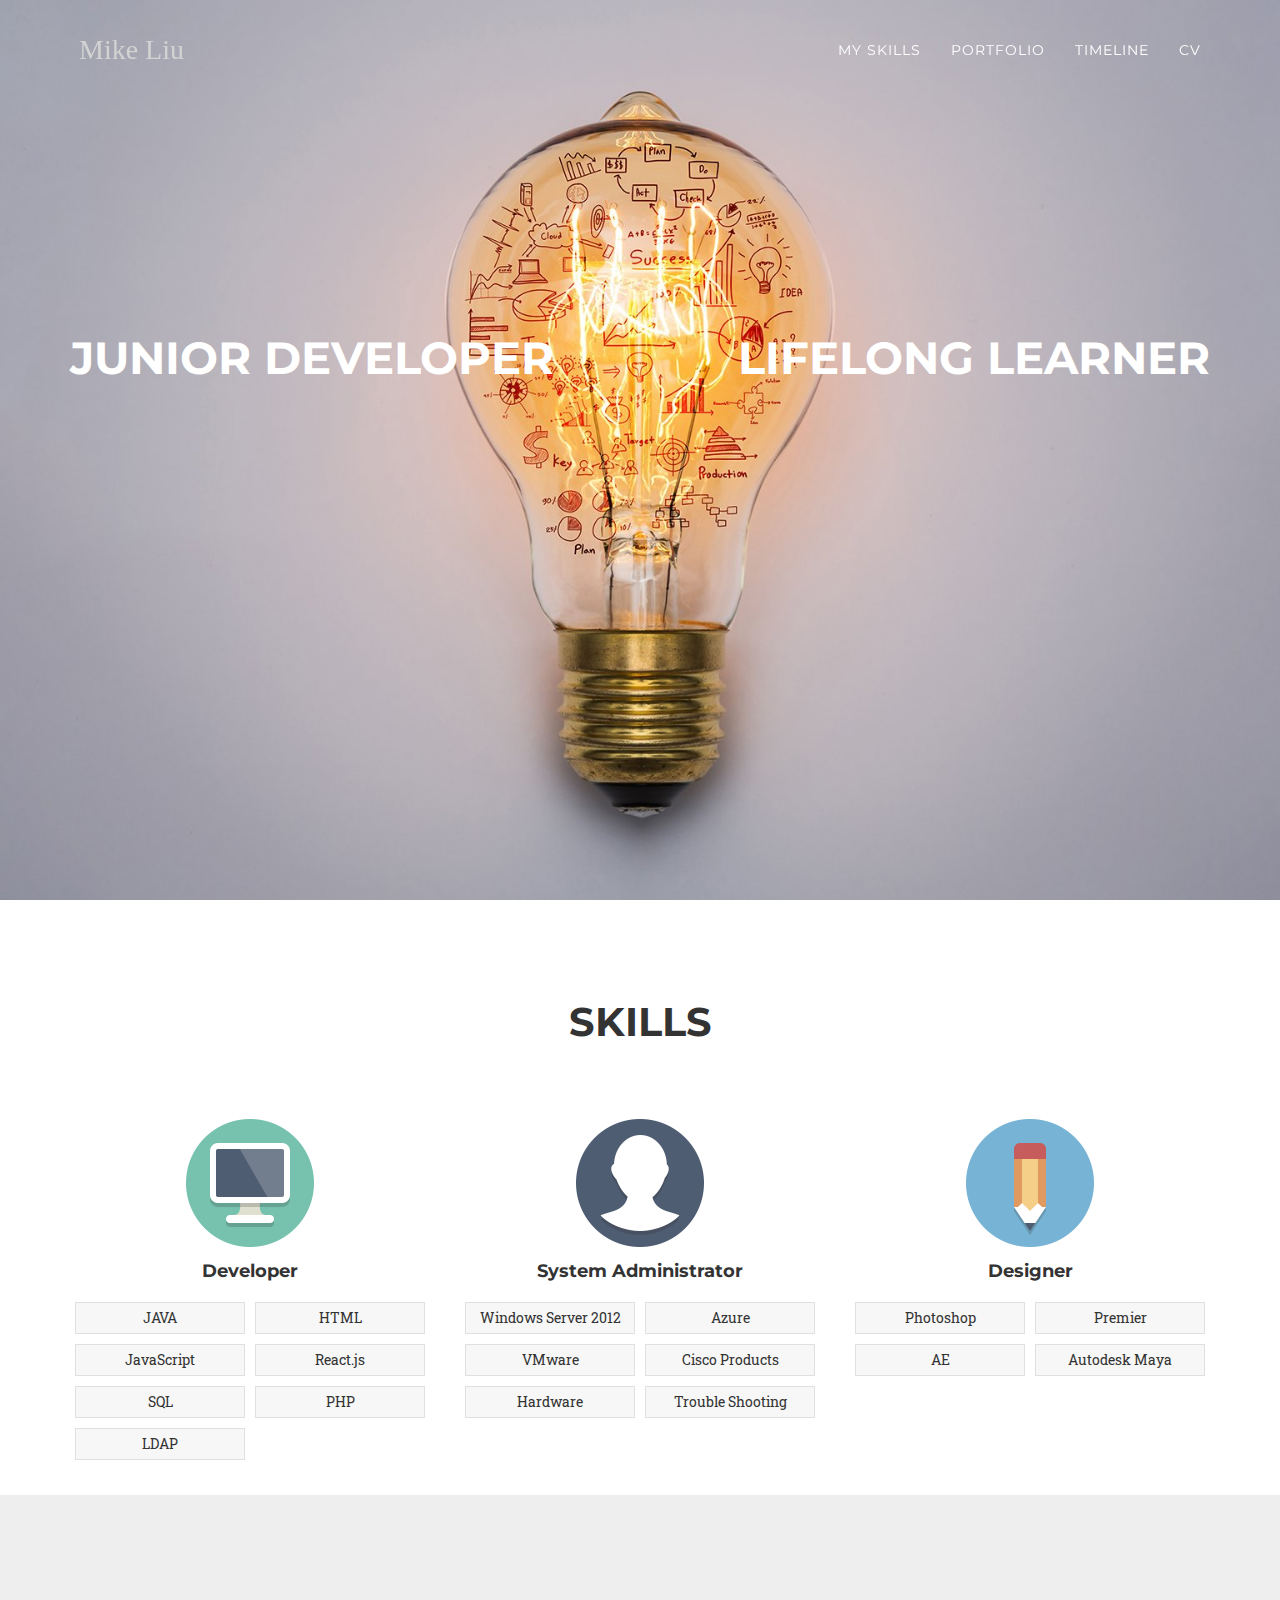
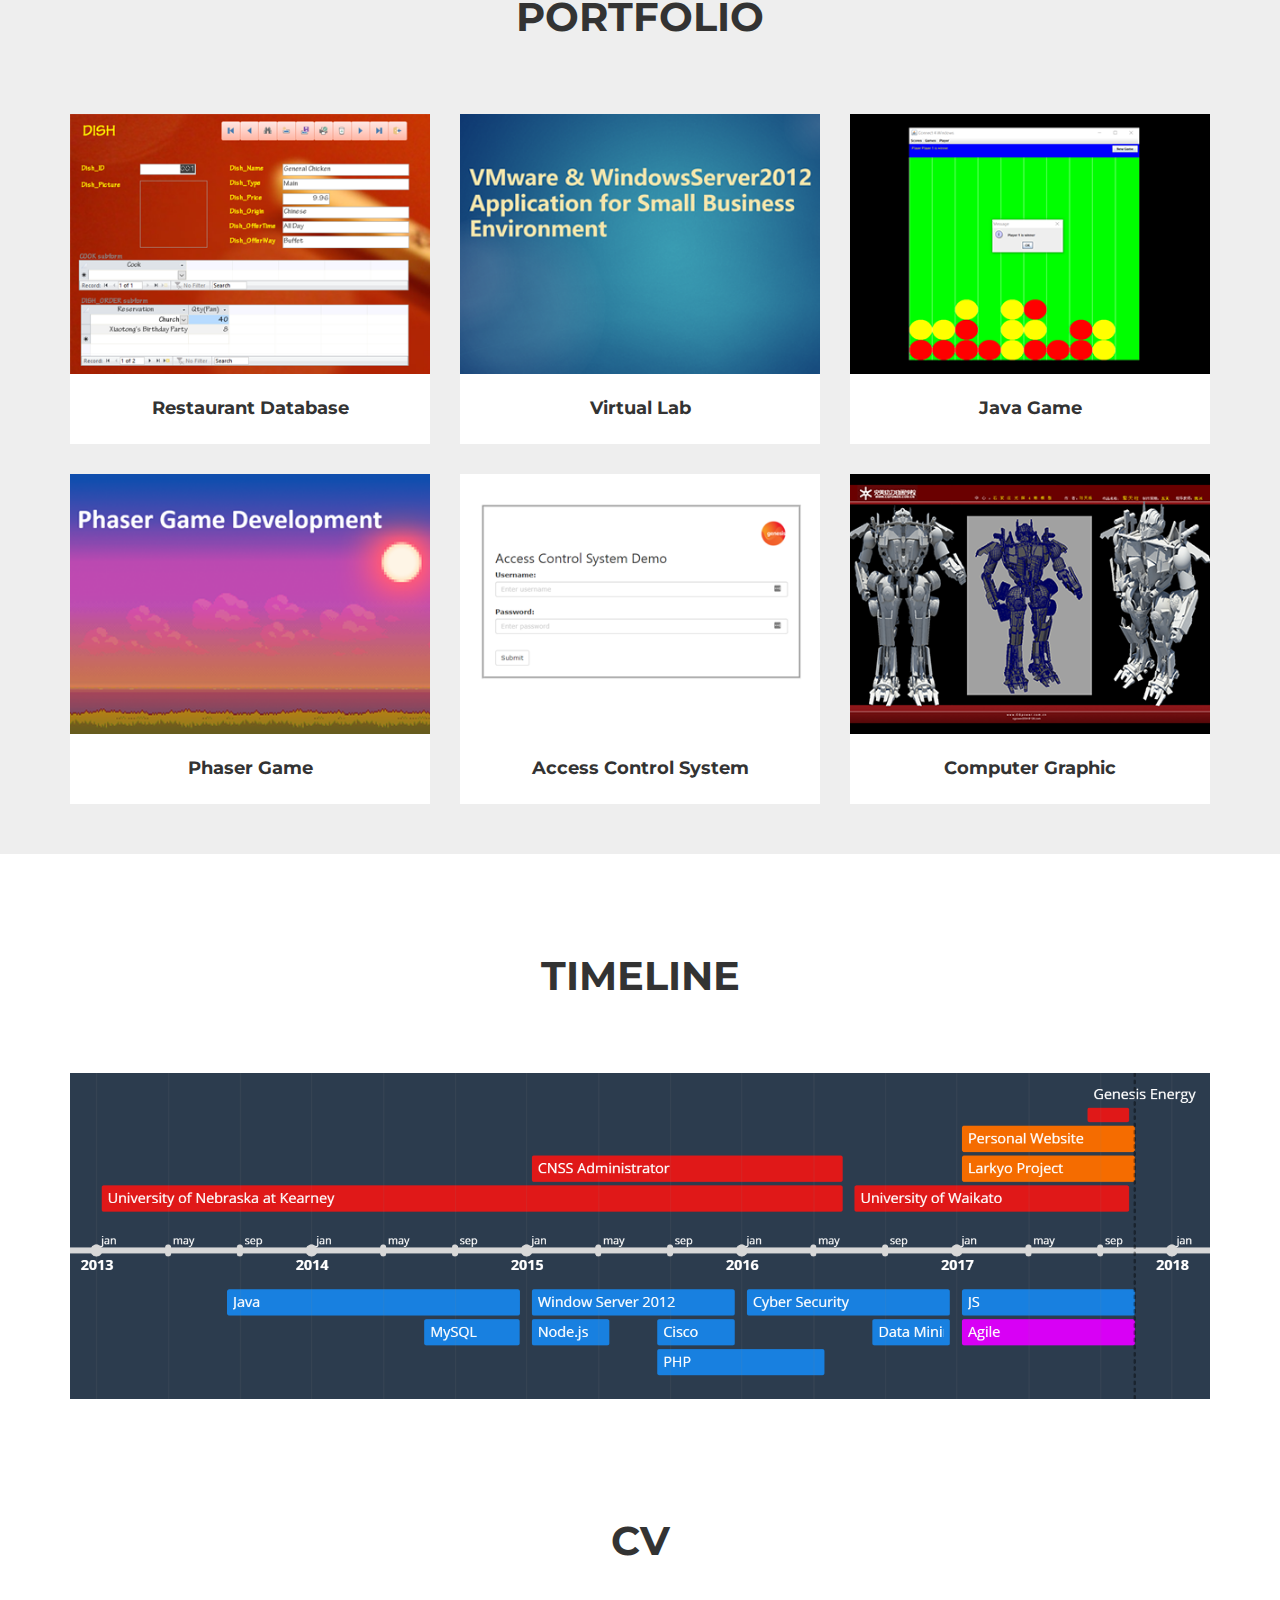
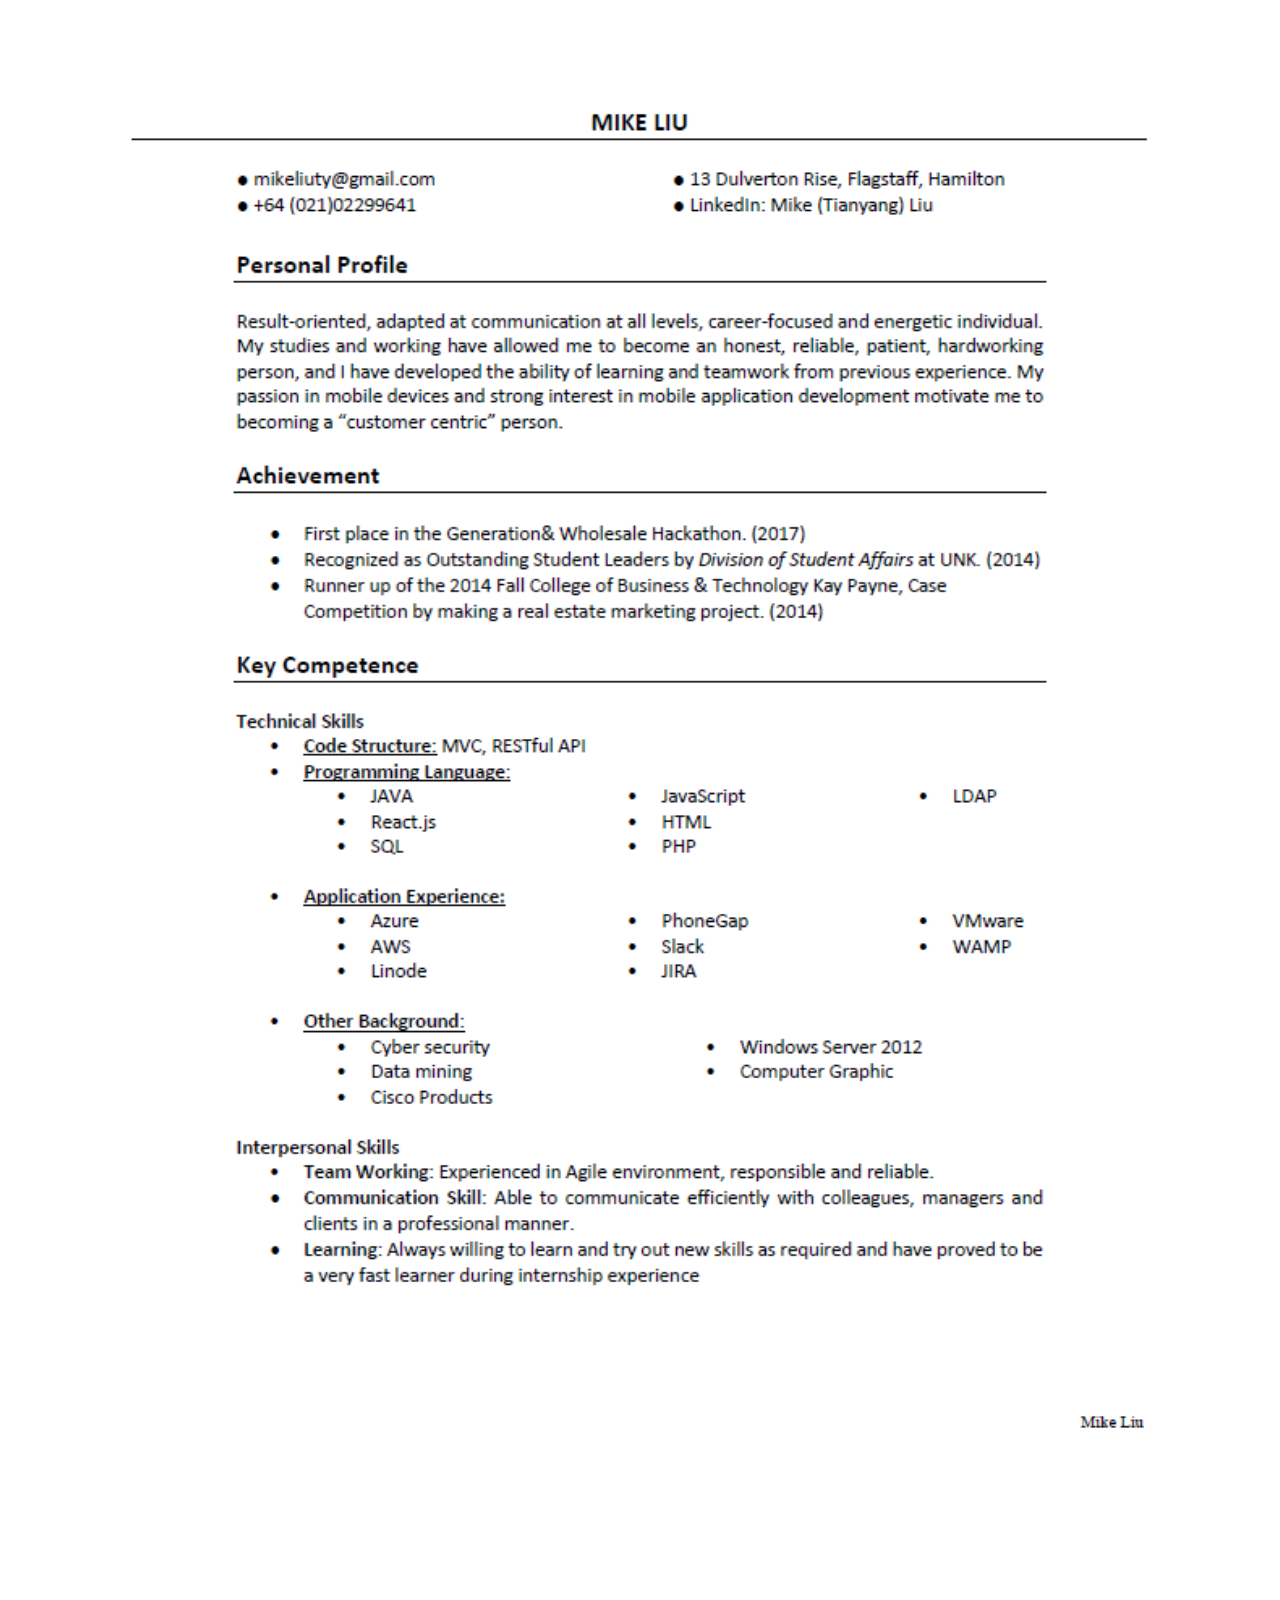
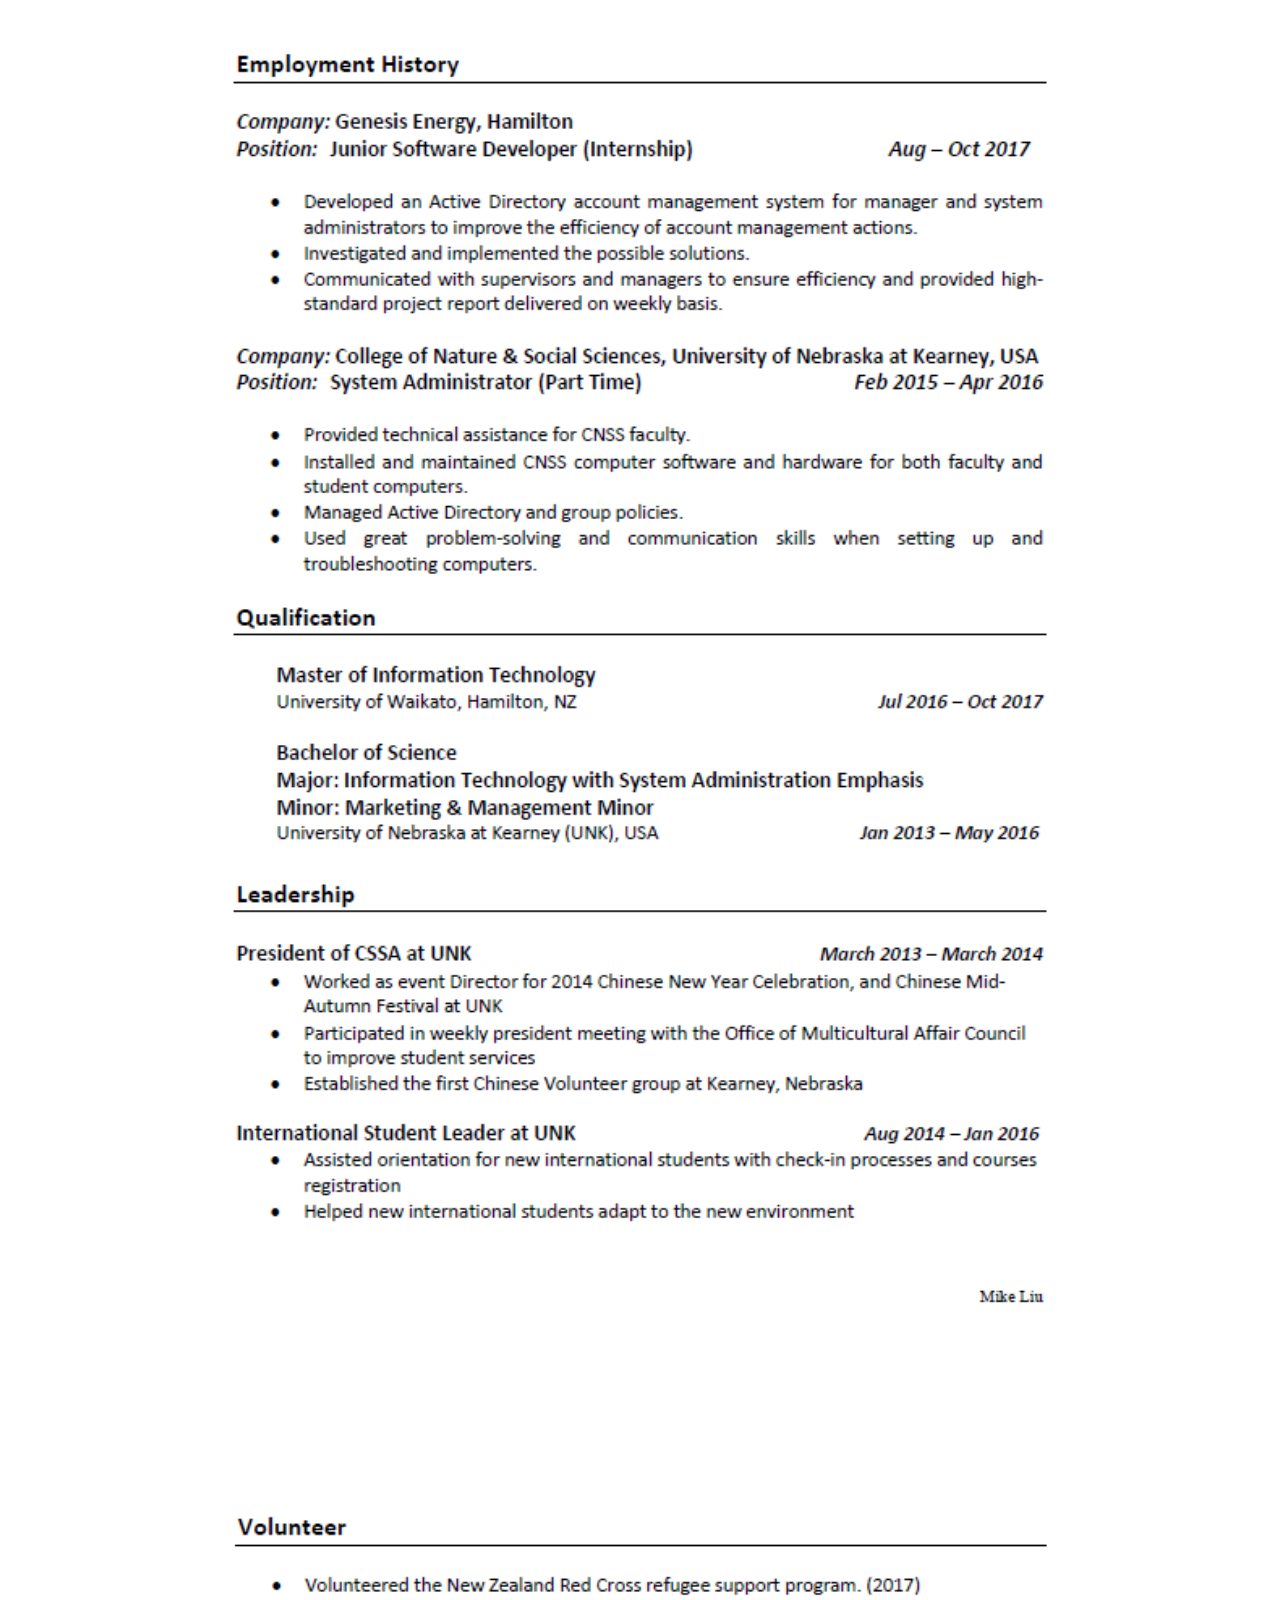
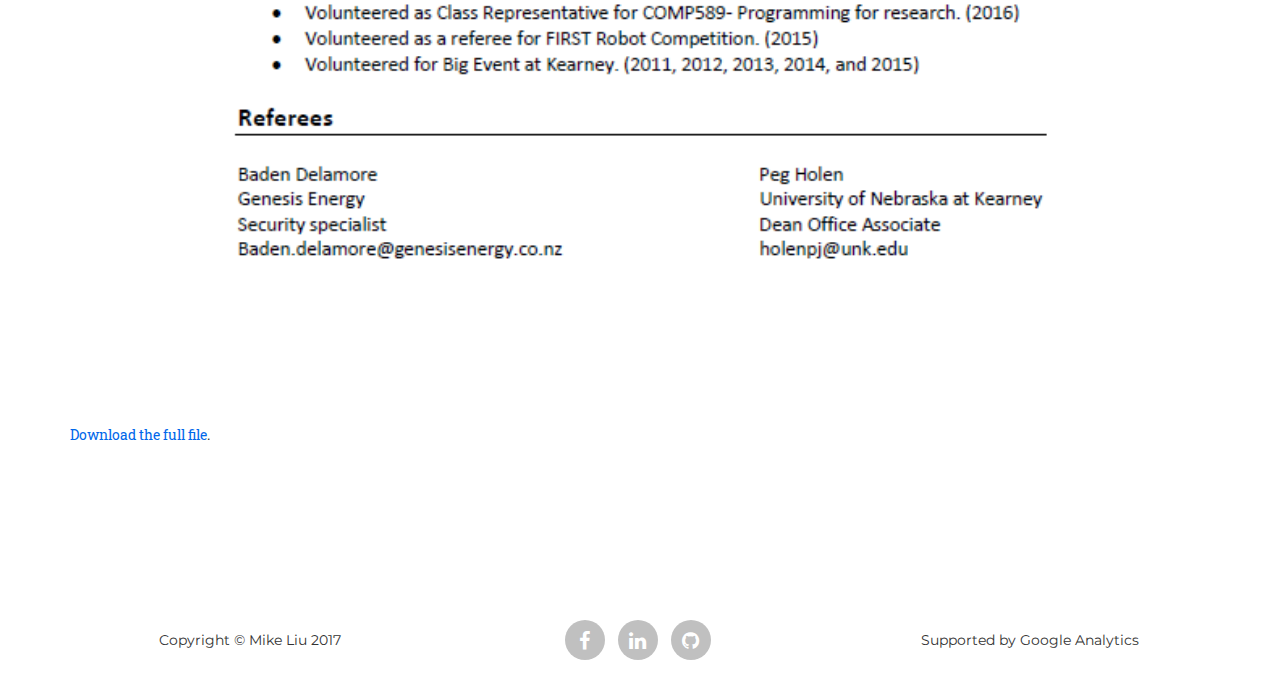
==== commit eeff69f6: "New" ====
--- a/NewPersonal/index.html
+++ b/NewPersonal/index.html
@@ -18,6 +18,7 @@
     <link href='https://fonts.googleapis.com/css?family=Roboto+Slab:400,100,300,700' rel='stylesheet' type='text/css'>
     <link href="https://fonts.googleapis.com/css?family=Permanent+Marker" rel="stylesheet">
     <link href="css/agency.min.css" rel="stylesheet">
+    <link href="css/custom.css" rel="stylesheet">
 </head>
 
 <body id="page-top" class="index">
@@ -57,11 +58,9 @@
                 <!-- <div class="intro-lead-in">Welcome to Mike Liu's website</div> -->
                 <div class="intro-heading" style="display:inline; float:left">Junior Developer</div>
                 <div class="intro-heading" style="display:inline; float:right">Lifelong Learner</div>
-                <section id="section05" class="demo">
-                <a href="#services" class="page-scroll" style="margin-bottom: 5%"><span></span>Details</a>
-               
-
-            </div>
+               <!--  <div id="section05" class="demo">
+                <a href="#services" class="page-scroll"><span></span>Details</a>
+                </div> -->
         </div>
     </header>
 
--- a/NewPersonal/css/agency.min.css
+++ b/NewPersonal/css/agency.min.css
@@ -793,64 +793,3 @@
 
 
 
-.demo a {
-  position: absolute;
-  bottom: 20px;
-  left:47.7%;
-  z-index: 2;
-  display: inline-block;
-  -webkit-transform: translate(0, -50%);
-  transform: translate(0, -50%);
-  color: #fff;
-  font : normal 400 25px/1 'Josefin Sans', sans-serif;
-  letter-spacing: .1em;
-  text-decoration: none;
-  transition: opacity .3s;
-}
-.demo a:hover {
-  opacity: .5;
-}
-#section05 a {
-  padding-top: 70px;
-}
-#section05 span {
-  position: absolute;
-  top: 0;
-  left: 50%;
-  width: 24px;
-  height: 24px;
-  margin-left: -12px;
-  border-left: 3px solid #fff;
-  border-bottom: 3px solid #fff;
-  -webkit-transform: rotate(-45deg);
-  transform: rotate(-45deg);
-  -webkit-animation: sdb05 1.5s infinite;
-  animation: sdb05 1.5s infinite;
-  box-sizing: border-box;
-}
-@-webkit-keyframes sdb05 {
-  0% {
-    -webkit-transform: rotate(-45deg) translate(0, 0);
-    opacity: 0;
-  }
-  50% {
-    opacity: 1;
-  }
-  100% {
-    -webkit-transform: rotate(-45deg) translate(-20px, 20px);
-    opacity: 0;
-  }
-}
-@keyframes sdb05 {
-  0% {
-    transform: rotate(-45deg) translate(0, 0);
-    opacity: 0;
-  }
-  50% {
-    opacity: 1;
-  }
-  100% {
-    transform: rotate(-45deg) translate(-20px, 20px);
-    opacity: 0;
-  }
-}
--- a/NewPersonal/css/custom.css
+++ b/NewPersonal/css/custom.css
@@ -0,0 +1,61 @@
+.demo a {
+  display: block;
+  margin-top: 25%;
+  left:50%;
+  z-index: 2;
+  display: inline-block;
+  -webkit-transform: translate(0, -50%);
+  transform: translate(0, -50%);
+  color: #fff;
+  font : normal 400 25px/1 'Josefin Sans', sans-serif;
+  letter-spacing: .1em;
+  text-decoration: none;
+  transition: opacity .3s;
+}
+.demo a:hover {
+  opacity: .5;
+}
+#section05 a {
+  padding-top: 70px;
+}
+#section05 span {
+  position: absolute;
+  top: 0;
+  left: 50%;
+  width: 24px;
+  height: 24px;
+  margin-left: -12px;
+  border-left: 3px solid #fff;
+  border-bottom: 3px solid #fff;
+  -webkit-transform: rotate(-45deg);
+  transform: rotate(-45deg);
+  -webkit-animation: sdb05 1.5s infinite;
+  animation: sdb05 1.5s infinite;
+  box-sizing: border-box;
+}
+@-webkit-keyframes sdb05 {
+  0% {
+    -webkit-transform: rotate(-45deg) translate(0, 0);
+    opacity: 0;
+  }
+  50% {
+    opacity: 1;
+  }
+  100% {
+    -webkit-transform: rotate(-45deg) translate(-20px, 20px);
+    opacity: 0;
+  }
+}
+@keyframes sdb05 {
+  0% {
+    transform: rotate(-45deg) translate(0, 0);
+    opacity: 0;
+  }
+  50% {
+    opacity: 1;
+  }
+  100% {
+    transform: rotate(-45deg) translate(-20px, 20px);
+    opacity: 0;
+  }
+}
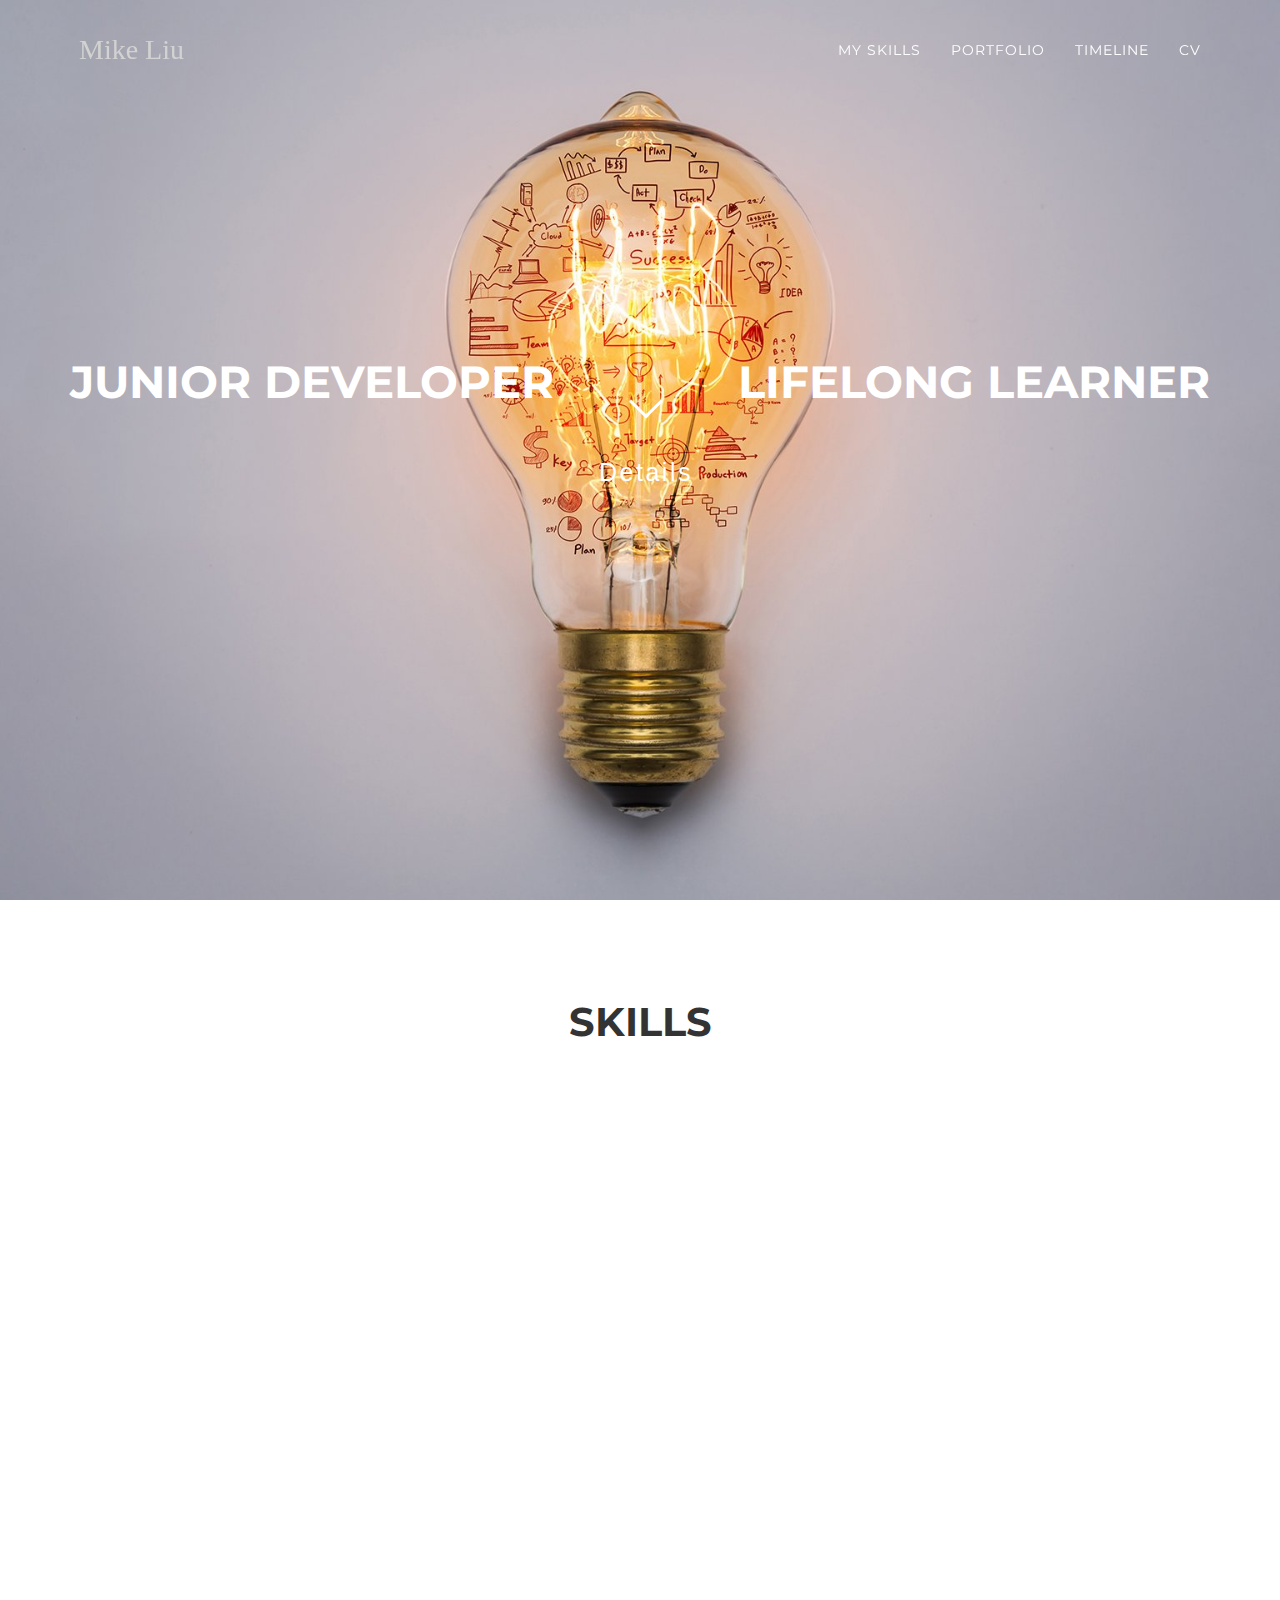
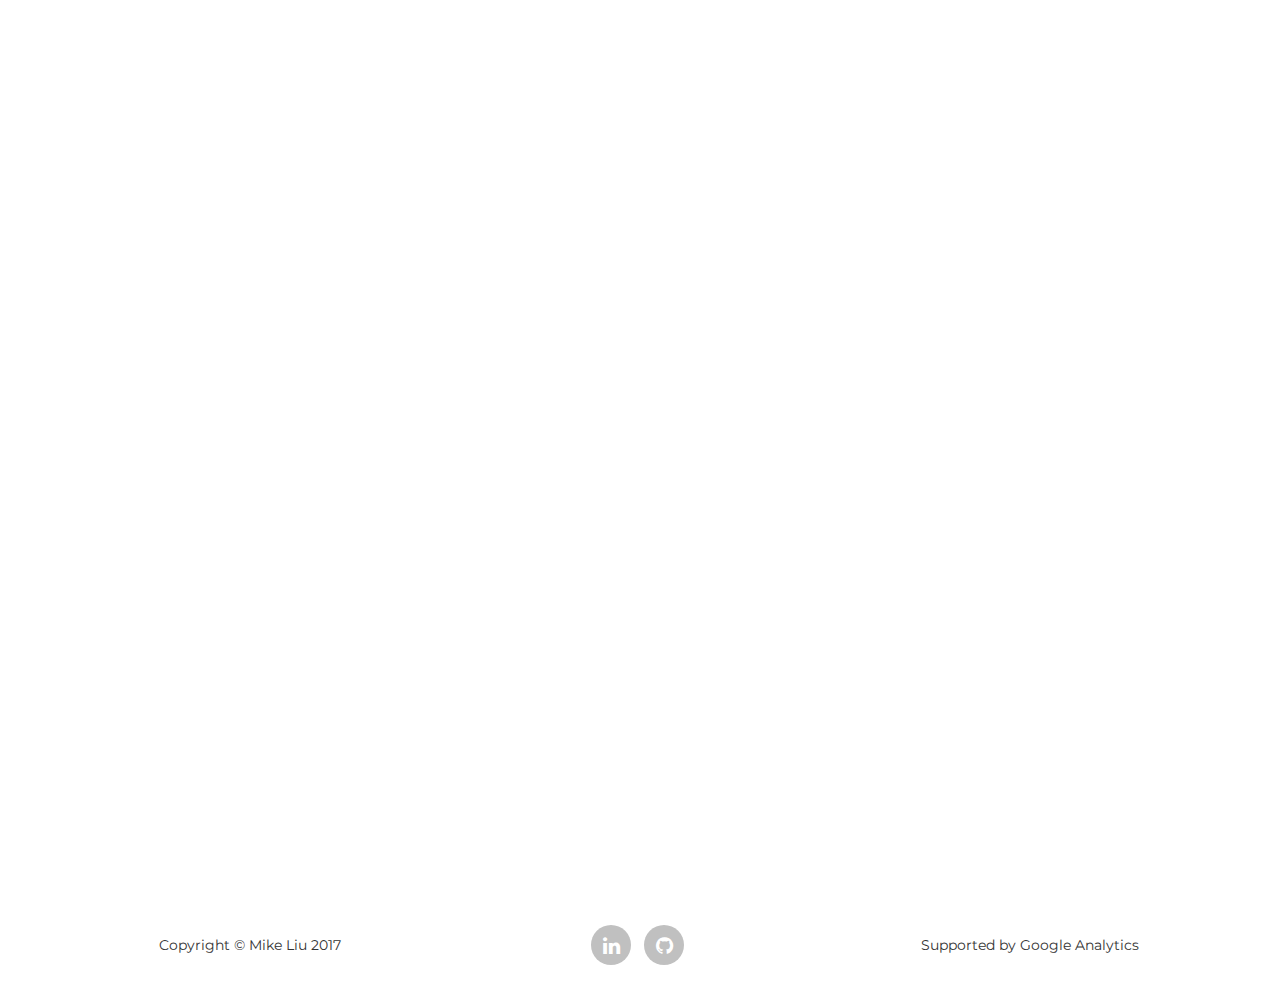
==== commit 5a723635: "New Scroll and scroll animate" ====
--- a/NewPersonal/index.html
+++ b/NewPersonal/index.html
@@ -19,7 +19,9 @@
     <link href="https://fonts.googleapis.com/css?family=Permanent+Marker" rel="stylesheet">
     <link href="css/agency.min.css" rel="stylesheet">
     <link href="css/custom.css" rel="stylesheet">
+    <link href="css/aos.css" rel="stylesheet" />
 </head>
+
 
 <body id="page-top" class="index">
     <nav id="mainNav" class="navbar navbar-default navbar-custom navbar-fixed-top" >
@@ -58,14 +60,14 @@
                 <!-- <div class="intro-lead-in">Welcome to Mike Liu's website</div> -->
                 <div class="intro-heading" style="display:inline; float:left">Junior Developer</div>
                 <div class="intro-heading" style="display:inline; float:right">Lifelong Learner</div>
-               <!--  <div id="section05" class="demo">
+                <div id="section05" class="demo">
                 <a href="#services" class="page-scroll"><span></span>Details</a>
-                </div> -->
+                </div>
         </div>
     </header>
 
     <!-- Services Section -->
-    <section id="services">
+    <section id="services" style="  height: 100%;">
         <div class="container">
             <div class="row">
                 <div class="col-lg-12 text-center">
@@ -74,7 +76,10 @@
                 </div>
             </div>
             <div class="row text-center">
+
+
                 <div class="col-md-4">
+                    <div data-aos="fade-right" data-aos-offset="200" data-aos-easing="ease-in-sine" data-aos-duration="600">
                     <img class="text-primary" src="img/dev.png">
                     <h4 class="service-heading">Developer</h4>
                     <div >
@@ -88,8 +93,10 @@
                             <li>LDAP</li>
                         </ul>
                     </div>
-                </div>
+                    </div>
+              </div>
                 <div class="col-md-4">
+                    <div data-aos="zoom-in" data-aos-offset="200" data-aos-easing="ease-in-sine" data-aos-duration="600">
                     <img class="text-primary" src="img/sys.png">
                     <h4 class="service-heading">System Administrator</h4>
                      <div >
@@ -102,8 +109,10 @@
                             <li>Trouble Shooting</li>
                         </ul>
                     </div>
+                  </div>
                 </div>
                 <div class="col-md-4">
+                    <div data-aos="fade-left" data-aos-offset="200" data-aos-easing="ease-in-sine" data-aos-duration="600">
                     <img class="text-primary" src="img/deg.png">
                     <h4 class="service-heading">Designer</h4>
                     <div >
@@ -114,6 +123,7 @@
                             <li>Autodesk Maya</li>
                         </ul>
                     </div>
+                  </div>
                 </div>
             </div>
         </div>
@@ -122,6 +132,7 @@
     <!-- Portfolio Grid Section -->
     <section id="portfolio" class="bg-light-gray">
         <div class="container">
+          <div data-aos="zoom-out" data-aos-offset="200" data-aos-easing="ease-in-sine" data-aos-duration="650">
             <div class="row">
                 <div class="col-lg-12 text-center">
                     <h2 class="section-heading">Portfolio</h2>
@@ -214,11 +225,13 @@
                 </div>
             </div>
         </div>
+      </div>
     </section>
 
     <!-- About Section -->
     <section id="timeline" >
         <div class="container">
+          <div data-aos="fade-left" data-aos-offset="200" data-aos-easing="ease-in-sine" data-aos-duration="600">
             <div class="row">
                 <div class="col-lg-12 text-center">
                     <h2 class="section-heading">Timeline</h2>
@@ -226,10 +239,12 @@
                 </div>
             </div>
     <img id="timeline" src="img/timeLine.PNG">
+  </div>
     </section>
 
      <section id="cv" >
         <div class="container">
+          <div data-aos="fade-right" data-aos-offset="200" data-aos-easing="ease-in-sine" data-aos-duration="600">
             <div class="row">
                 <div class="col-lg-12 text-center">
                     <h2 class="section-heading">CV</h2>
@@ -239,7 +254,8 @@
             <img class="cv" src="img/cv1.PNG">
             <img class="cv" src="img/cv2.PNG">
             <img class="cv" src="img/cv3.PNG">
-    <a href="img/NZ_Mike Liu_CV.docx">Download the full file</a>.
+    <a href="img/NZ_Mike Liu_CV.docx">Download the full file</a>
+  </div>
     </section>
 
     <footer>
@@ -260,8 +276,6 @@
                 </div>
                 <div class="col-md-4">
                     <ul class="list-inline social-buttons">
-                        <li><a href="https://www.facebook.com/tianyang.liu.5"><i class="fa fa-facebook"></i></a>
-                        </li>
                         <li><a href="https://www.linkedin.com/in/mike-liu-6b982ba7/"><i class="fa fa-linkedin"></i></a>
                         </li>
                          <li><a href="https://github.com/MikeLiuty"><i class="fa fa-github"></i></a>
@@ -443,6 +457,10 @@
     <script src="https://cdnjs.cloudflare.com/ajax/libs/jquery-easing/1.3/jquery.easing.min.js" integrity="sha384-mE6eXfrb8jxl0rzJDBRanYqgBxtJ6Unn4/1F7q4xRRyIw7Vdg9jP4ycT7x1iVsgb" crossorigin="anonymous"></script>
     <script src="js/jqBootstrapValidation.js"></script>
     <script src="js/agency.min.js"></script>
+    <script src="js/aos.js"></script>
+    <script>
+   AOS.init();
+   </script>
 
 </body>
 
--- a/NewPersonal/css/agency.min.css
+++ b/NewPersonal/css/agency.min.css
@@ -300,7 +300,7 @@
     font-weight: 700;
     font-size: 45px;
     line-height: 50px;
-    margin-bottom: 25px;
+    /*margin-bottom: 25px;*/
     margin-top: 15%;
 }
 @media (min-width: 768px) {
@@ -322,11 +322,11 @@
         text-transform: uppercase;
         font-weight: 700;
         font-size: 45px;
-        line-height: 75px;
-        margin-bottom: 50px;
+        /*line-height: 75px;*/
+        /*margin-bottom: 50px;*/
         height: 100%;
         /*width: 100%;*/
-        margin-top:20px;
+        margin-top:5%;
     }
 }
 portfolio .portfolio-item .portfolio-caption p,
@@ -789,7 +789,3 @@
 img::-moz-selection {
     background: 0 0
 }
-
-
-
-
--- a/NewPersonal/css/custom.css
+++ b/NewPersonal/css/custom.css
@@ -1,6 +1,6 @@
 .demo a {
   display: block;
-  margin-top: 25%;
+  margin-top: 12%;
   left:50%;
   z-index: 2;
   display: inline-block;
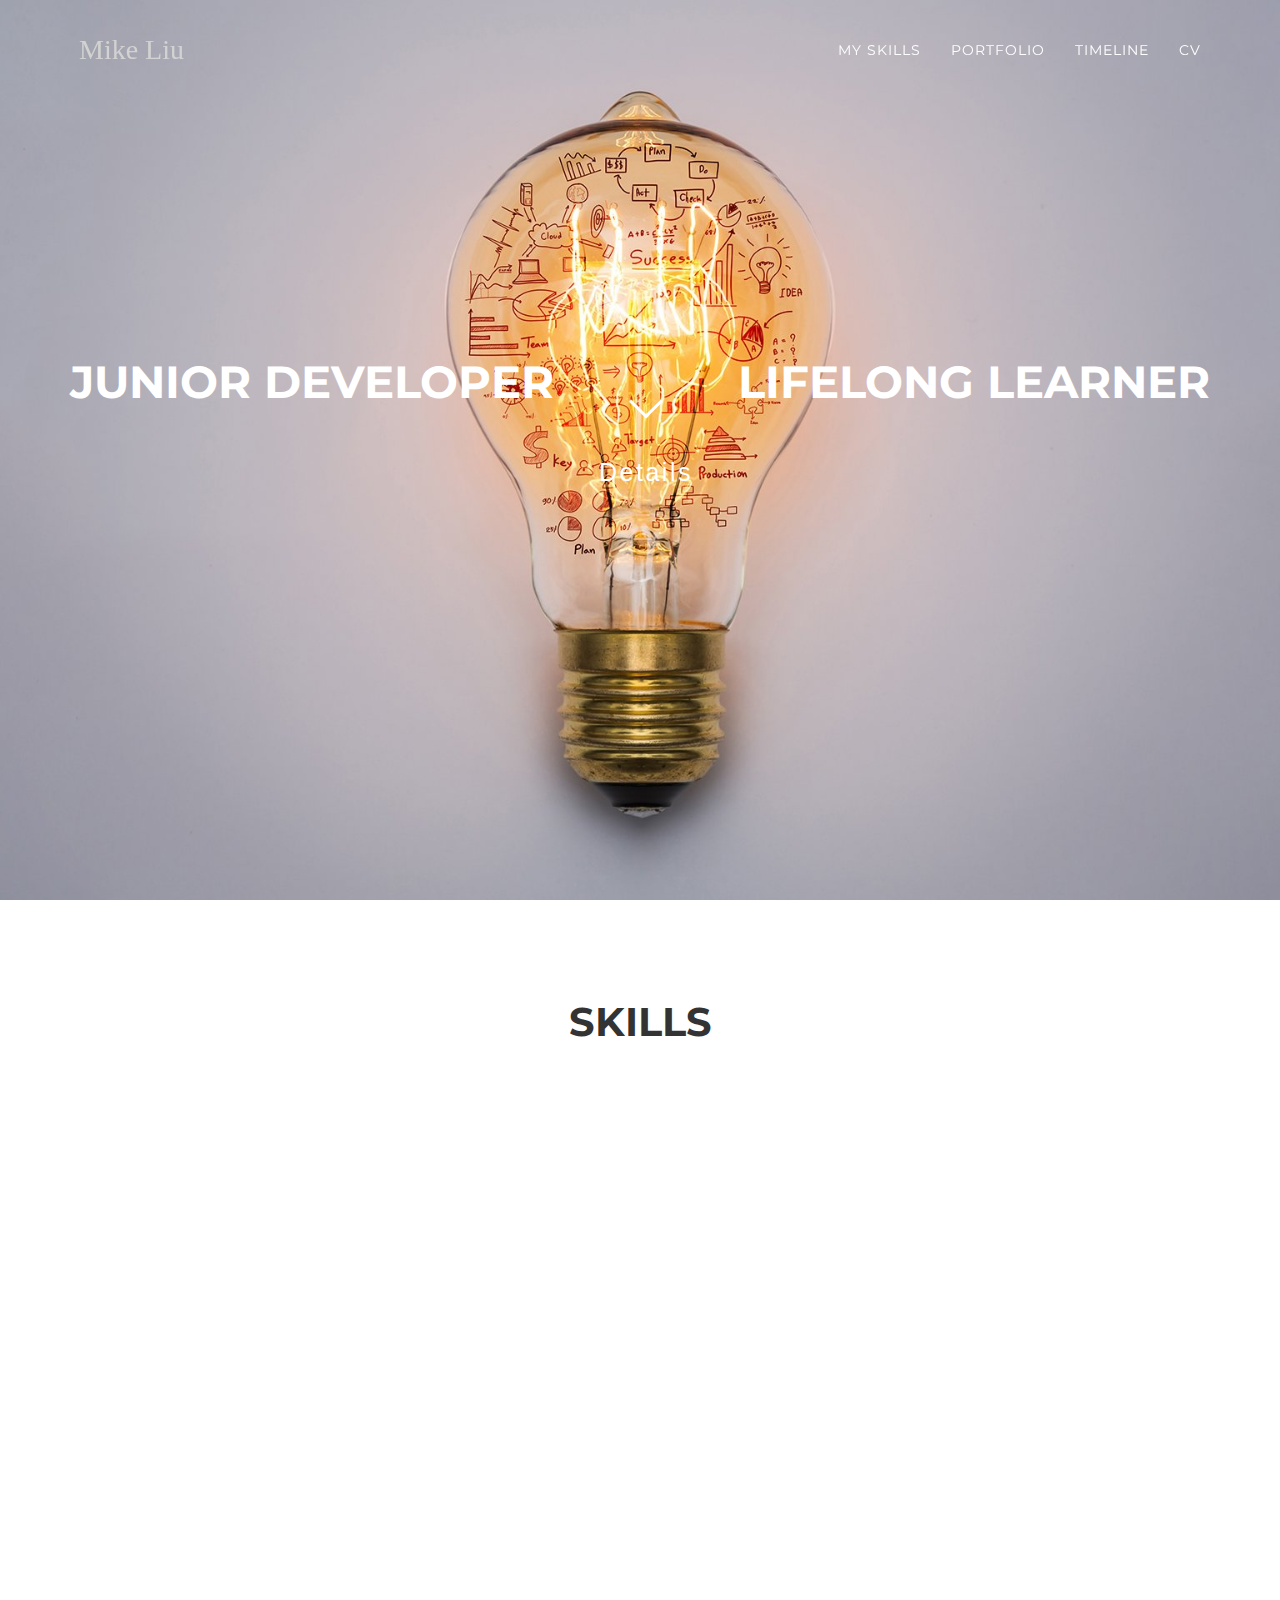
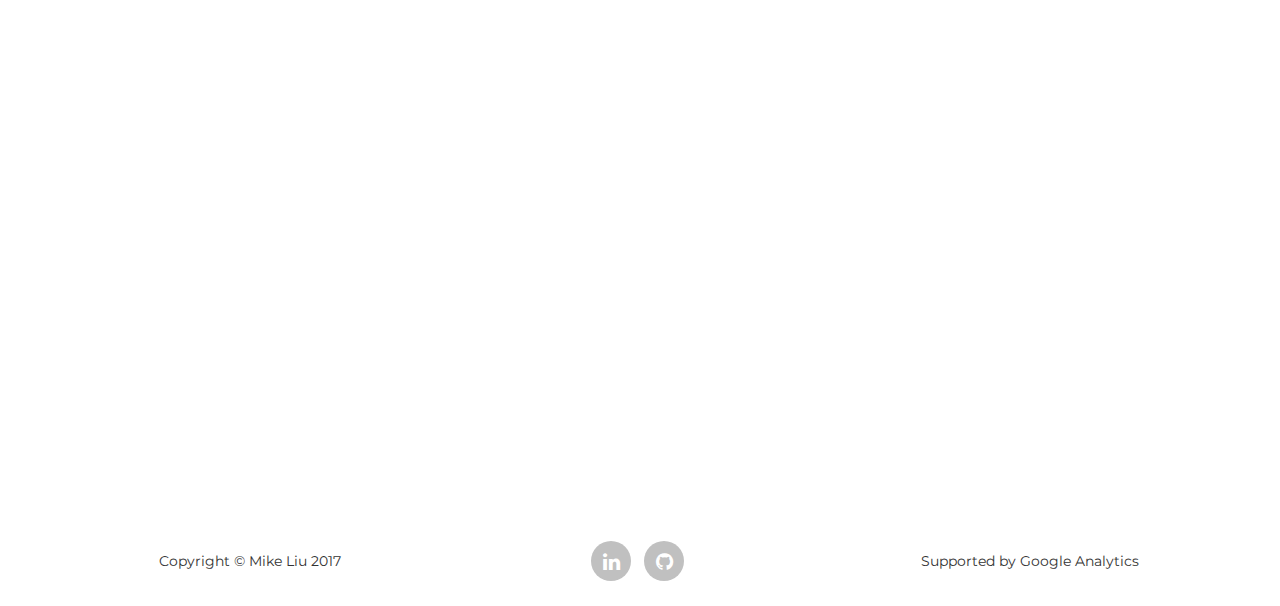
==== commit 2114386d: "Removed CV" ====
--- a/NewPersonal/index.html
+++ b/NewPersonal/index.html
@@ -242,24 +242,18 @@
   </div>
     </section>
 
-     <section id="cv" >
-        <div class="container">
-          <div data-aos="fade-right" data-aos-offset="200" data-aos-easing="ease-in-sine" data-aos-duration="600">
-            <div class="row">
-                <div class="col-lg-12 text-center">
-                    <h2 class="section-heading">CV</h2>
-                    <h3 class="section-subheading text-muted"></h3>
-                </div>
-            </div>
-            <img class="cv" src="img/cv1.PNG">
-            <img class="cv" src="img/cv2.PNG">
-            <img class="cv" src="img/cv3.PNG">
-    <a href="img/NZ_Mike Liu_CV.docx">Download the full file</a>
+<section id="cv">
+  <div class="container" style="text-align: center;">
+    <div data-aos="fade-right" data-aos-offset="200" data-aos-easing="ease-in-sine" data-aos-duration="600">
+    <form method="get" action="img/MikeLiu_CV .pdf">
+      <button class="btn btn-primary" type="submit" style="font-size:35px;"><img src="img/cv_downer.png" style="height:80px style="font-size:150px;""></img>Download My CV</button>
+    </form>
   </div>
-    </section>
-
-    <footer>
-        <div class="container">
+</div>
+</section>
+
+<footer>
+  <div class="container">
             <div class="row">
                 <div class="col-md-4">
                     <span class="copyright">Copyright &copy; Mike Liu 2017</span><br>
--- a/NewPersonal/css/custom.css
+++ b/NewPersonal/css/custom.css
@@ -59,3 +59,10 @@
     opacity: 0;
   }
 }
+
+.cvdl{
+    position:relative;
+    top:50%;
+    left:45%;
+    right: 45%;
+}
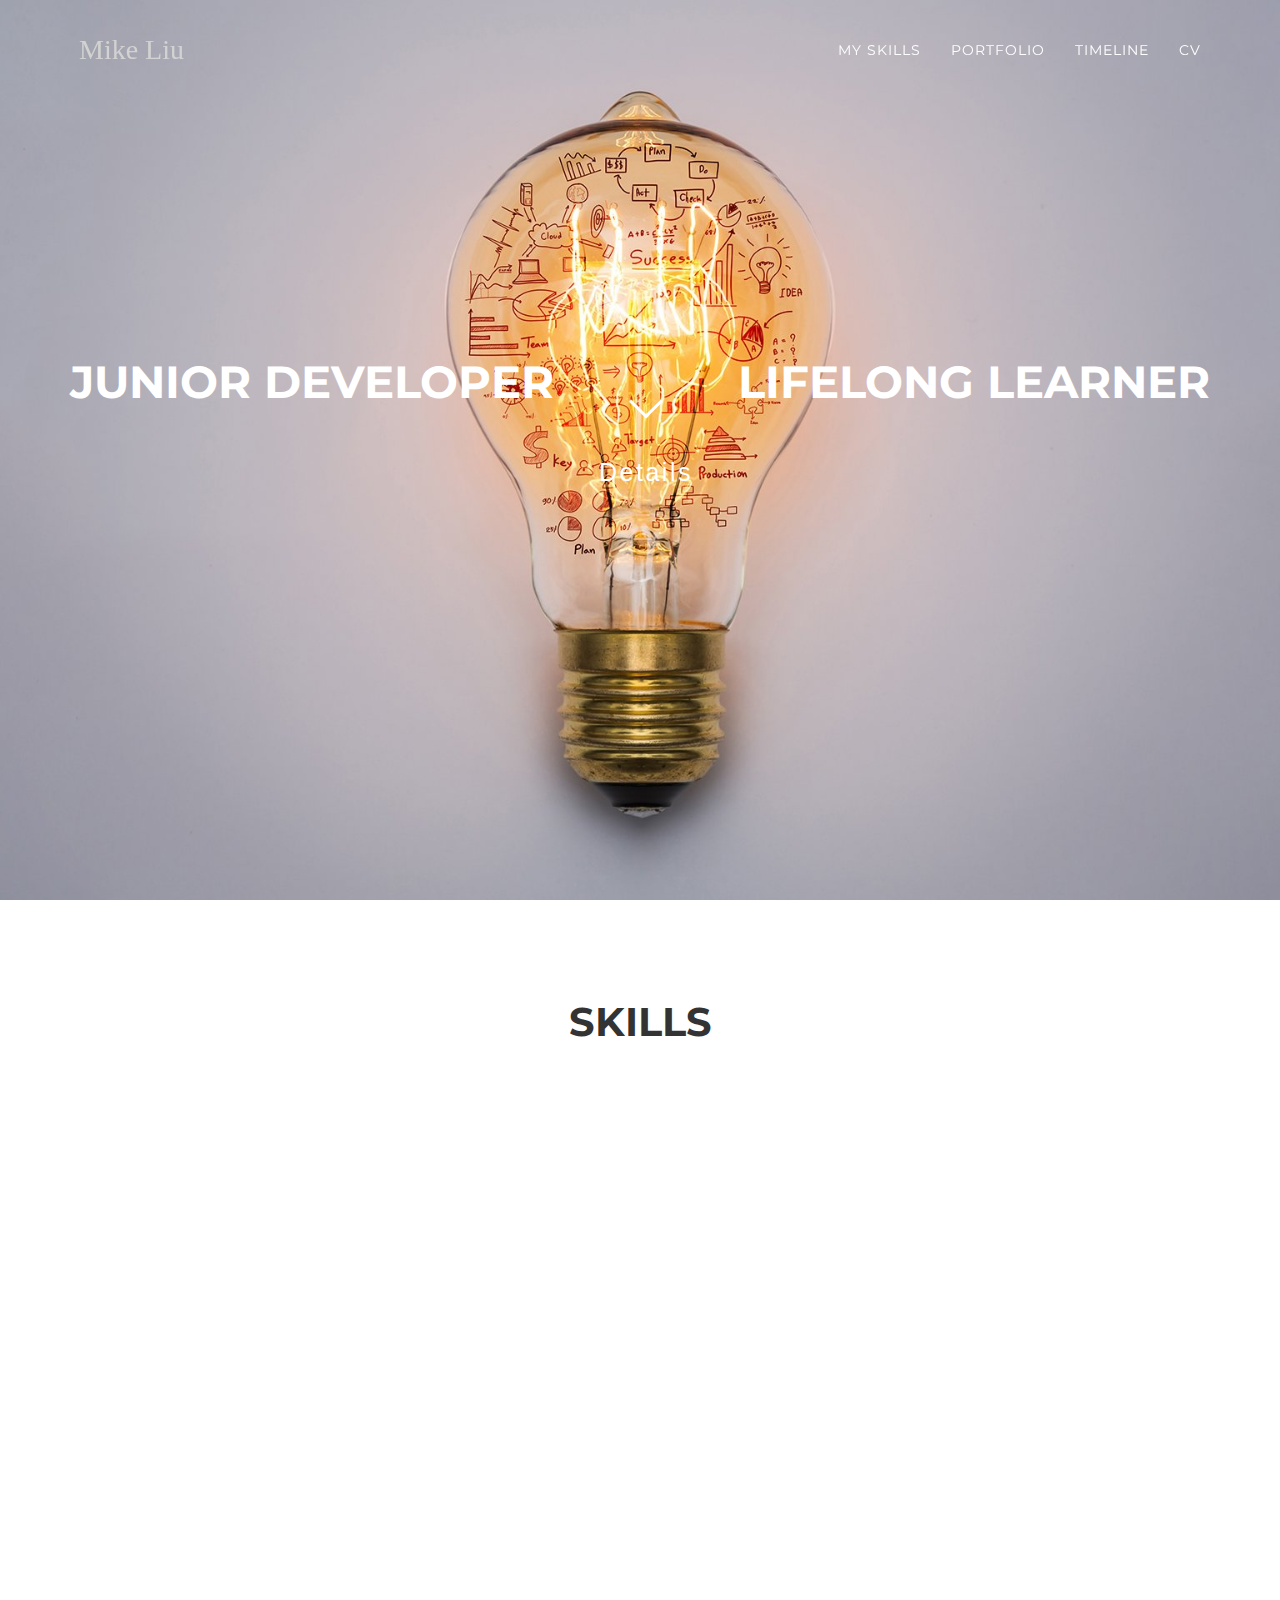
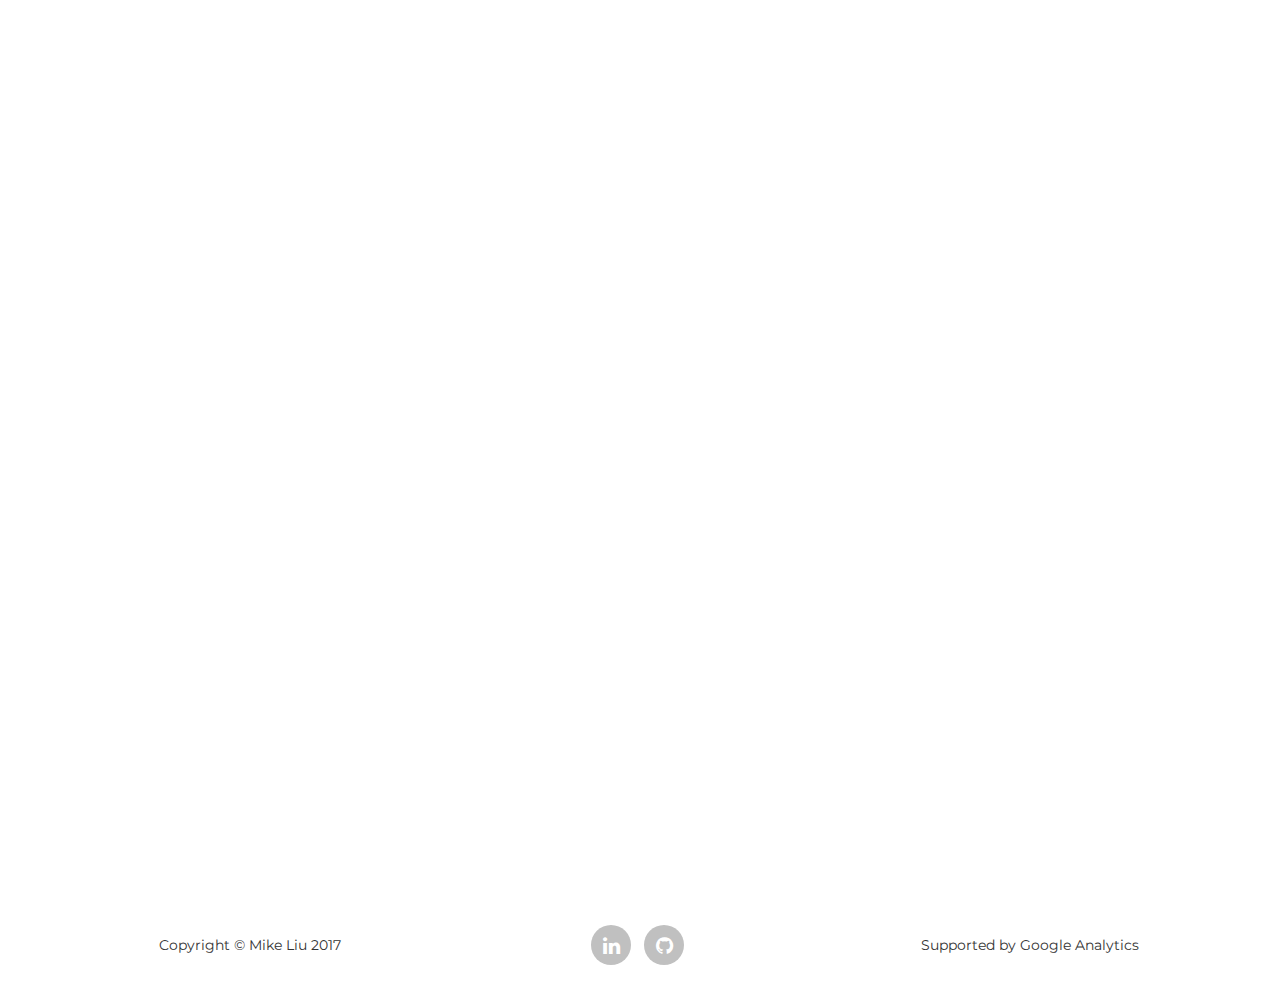
==== commit 6386851e: "Laptop update" ====
--- a/NewPersonal/index.html
+++ b/NewPersonal/index.html
@@ -2,459 +2,475 @@
 <html lang="en">
 
 <head>
-    <meta charset="utf-8">
-    <meta http-equiv="X-UA-Compatible" content="IE=edge">
-    <meta name="viewport" content="width=device-width, initial-scale=1">
-    <meta name="description" content="">
-    <meta name="author" content="">
-
-    <title>Mike Liu</title>
-
-    <link href="vendor/bootstrap/css/bootstrap.min.css" rel="stylesheet">
-    <link href="vendor/font-awesome/css/font-awesome.min.css" rel="stylesheet" type="text/css">
-    <link href="https://fonts.googleapis.com/css?family=Montserrat:400,700" rel="stylesheet" type="text/css">
-    <link href='https://fonts.googleapis.com/css?family=Kaushan+Script' rel='stylesheet' type='text/css'>
-    <link href='https://fonts.googleapis.com/css?family=Droid+Serif:400,700,400italic,700italic' rel='stylesheet' type='text/css'>
-    <link href='https://fonts.googleapis.com/css?family=Roboto+Slab:400,100,300,700' rel='stylesheet' type='text/css'>
-    <link href="https://fonts.googleapis.com/css?family=Permanent+Marker" rel="stylesheet">
-    <link href="css/agency.min.css" rel="stylesheet">
-    <link href="css/custom.css" rel="stylesheet">
-    <link href="css/aos.css" rel="stylesheet" />
+  <meta charset="utf-8">
+  <meta http-equiv="X-UA-Compatible" content="IE=edge">
+  <meta name="viewport" content="width=device-width, initial-scale=1">
+  <meta name="description" content="">
+  <meta name="author" content="">
+
+  <title>Mike Liu</title>
+
+  <link href="vendor/bootstrap/css/bootstrap.min.css" rel="stylesheet">
+  <link href="vendor/font-awesome/css/font-awesome.min.css" rel="stylesheet" type="text/css">
+  <link href="https://fonts.googleapis.com/css?family=Montserrat:400,700" rel="stylesheet" type="text/css">
+  <link href='https://fonts.googleapis.com/css?family=Kaushan+Script' rel='stylesheet' type='text/css'>
+  <link href='https://fonts.googleapis.com/css?family=Droid+Serif:400,700,400italic,700italic' rel='stylesheet' type='text/css'>
+  <link href='https://fonts.googleapis.com/css?family=Roboto+Slab:400,100,300,700' rel='stylesheet' type='text/css'>
+  <link href="https://fonts.googleapis.com/css?family=Permanent+Marker" rel="stylesheet">
+  <link href="css/agency.min.css" rel="stylesheet">
+  <link href="css/custom.css" rel="stylesheet">
+  <link href="css/aos.css" rel="stylesheet" />
 </head>
 
 
 <body id="page-top" class="index">
-    <nav id="mainNav" class="navbar navbar-default navbar-custom navbar-fixed-top" >
-        <div class="container" style="margin-left: 5%; width: 90%; margin-right: 30%;">
-            <div class="navbar-header page-scroll" >
-                <button type="button" class="navbar-toggle" data-toggle="collapse" data-target="#bs-example-navbar-collapse-1" >
+  <nav id="mainNav" class="navbar navbar-default navbar-custom navbar-fixed-top">
+    <div class="container" style="margin-left: 5%; width: 90%; margin-right: 30%;">
+      <div class="navbar-header page-scroll">
+        <button type="button" class="navbar-toggle" data-toggle="collapse" data-target="#bs-example-navbar-collapse-1">
                     <span class="sr-only">Toggle navigation</span> Menu <i class="fa fa-bars"></i>
                 </button>
-                <a class="navbar-brand page-scroll" href="#page-top">Mike Liu</a>
-            </div>
-            <div class="collapse navbar-collapse" id="bs-example-navbar-collapse-1">
-                <ul class="nav navbar-nav navbar-right">
-                    <li class="hidden">
-                        <a href="#page-top"></a>
-                    </li>
-                    <li>
-                        <a class="page-scroll" href="#services">My Skills</a>
-                    </li>
-                    <li>
-                        <a class="page-scroll" href="#portfolio">Portfolio</a>
-                    </li>
-                    <li>
-                        <a class="page-scroll" href="#timeline">Timeline</a>
-                    </li>
-                    <li>
-                        <a class="page-scroll" href="#cv">CV</a>
-                    </li>
+        <a class="navbar-brand page-scroll" href="#page-top">Mike Liu</a>
+      </div>
+      <div class="collapse navbar-collapse" id="bs-example-navbar-collapse-1">
+        <ul class="nav navbar-nav navbar-right">
+          <li class="hidden">
+            <a href="#page-top"></a>
+          </li>
+          <li>
+            <a class="page-scroll" href="#services">My Skills</a>
+          </li>
+          <li>
+            <a class="page-scroll" href="#portfolio">Portfolio</a>
+          </li>
+          <li>
+            <a class="page-scroll" href="#timeline">Timeline</a>
+          </li>
+          <li>
+            <a class="page-scroll" href="#cv">CV</a>
+          </li>
+        </ul>
+      </div>
+    </div>
+  </nav>
+
+  <header>
+    <div class="container">
+      <div class="intro-text">
+        <div class="intro-heading" style="display:inline; float:left">Junior Developer</div>
+        <div class="intro-heading" style="display:inline; float:right">Lifelong Learner</div>
+        <div id="section05" class="demo">
+          <a href="#services" class="page-scroll"><span></span>Details</a>
+        </div>
+      </div>
+  </header>
+
+  <!-- Services Section -->
+  <section id="services" style="  height: 100%;">
+    <div class="container">
+      <div class="row">
+        <div class="col-lg-12 text-center">
+          <h2 class="section-heading">Skills</h2>
+          <h3 class="section-subheading text-muted"></h3>
+        </div>
+      </div>
+      <div class="row text-center">
+
+
+        <div class="col-md-4">
+          <div data-aos="fade-right" data-aos-offset="200" data-aos-easing="ease-in-sine" data-aos-duration="600">
+            <img class="text-primary" src="img/dev.png">
+            <h4 class="service-heading">Developer</h4>
+            <div>
+              <ul class="skill">
+                <li>JAVA</li>
+                <li>HTML</li>
+                <li>JavaScript</li>
+                <li>React.js</li>
+                <li>SQL</li>
+                <li>PHP</li>
+                <li>LDAP</li>
+              </ul>
+            </div>
+          </div>
+        </div>
+        <div class="col-md-4">
+          <div data-aos="zoom-in" data-aos-offset="200" data-aos-easing="ease-in-sine" data-aos-duration="600">
+            <img class="text-primary" src="img/sys.png">
+            <h4 class="service-heading">System Administrator</h4>
+            <div>
+              <ul class="skill">
+                <li>Windows Server 2012</li>
+                <li>Azure</li>
+                <li>VMware</li>
+                <li>Cisco Products</li>
+                <li>Hardware</li>
+                <li>Trouble Shooting</li>
+              </ul>
+            </div>
+          </div>
+        </div>
+        <div class="col-md-4">
+          <div data-aos="fade-left" data-aos-offset="200" data-aos-easing="ease-in-sine" data-aos-duration="600">
+            <img class="text-primary" src="img/deg.png">
+            <h4 class="service-heading">Designer</h4>
+            <div>
+              <ul class="skill">
+                <li>Photoshop</li>
+                <li>Premier</li>
+                <li>AE</li>
+                <li>Autodesk Maya</li>
+              </ul>
+            </div>
+          </div>
+        </div>
+      </div>
+    </div>
+  </section>
+
+  <section id="portfolio" class="bg-light-gray">
+    <div class="container">
+      <div data-aos="zoom-out" data-aos-offset="200" data-aos-easing="ease-in-sine" data-aos-duration="650">
+        <div class="row">
+          <div class="col-lg-12 text-center">
+            <h2 class="section-heading">Portfolio</h2>
+            <h3 class="section-subheading text-muted"></h3>
+          </div>
+        </div>
+        <div class="row">
+          <div class="col-md-4 col-sm-6 portfolio-item">
+            <a href="#portfolioModal1" class="portfolio-link" data-toggle="modal">
+              <div class="portfolio-hover">
+                <div class="portfolio-hover-content">
+                  <i class="fa fa-plus fa-3x"></i>
+                </div>
+              </div>
+              <img src="img/portfolio/restaurant.png" class="img-responsive" alt="">
+            </a>
+            <div class="portfolio-caption">
+              <h4>Restaurant Database</h4>
+              <p class="text-muted"></p>
+            </div>
+          </div>
+          <div class="col-md-4 col-sm-6 portfolio-item">
+            <a href="#portfolioModal2" class="portfolio-link" data-toggle="modal">
+              <div class="portfolio-hover">
+                <div class="portfolio-hover-content">
+                  <i class="fa fa-plus fa-3x"></i>
+                </div>
+              </div>
+              <img src="img/portfolio/vmware.png" class="img-responsive" alt="">
+            </a>
+            <div class="portfolio-caption">
+              <h4>Virtual Lab</h4>
+
+            </div>
+          </div>
+          <div class="col-md-4 col-sm-6 portfolio-item">
+            <a href="#portfolioModal5" class="portfolio-link" data-toggle="modal">
+              <div class="portfolio-hover">
+                <div class="portfolio-hover-content">
+                  <i class="fa fa-plus fa-3x"></i>
+                </div>
+              </div>
+              <img src="img/portfolio/java.png" class="img-responsive" alt="">
+            </a>
+            <div class="portfolio-caption">
+              <h4>Java Game</h4>
+            </div>
+          </div>
+          <div class="col-md-4 col-sm-6 portfolio-item">
+            <a href="#portfolioModal3" class="portfolio-link" data-toggle="modal">
+              <div class="portfolio-hover">
+                <div class="portfolio-hover-content">
+                  <i class="fa fa-plus fa-3x"></i>
+                </div>
+              </div>
+              <img src="img/portfolio/PhaserGame.png" class="img-responsive" alt="">
+            </a>
+            <div class="portfolio-caption">
+              <h4>Phaser Game</h4>
+            </div>
+          </div>
+          <div class="col-md-4 col-sm-6 portfolio-item">
+            <a href="#portfolioModal4" class="portfolio-link" data-toggle="modal">
+              <div class="portfolio-hover">
+                <div class="portfolio-hover-content">
+                  <i class="fa fa-plus fa-3x"></i>
+                </div>
+              </div>
+              <img src="img/portfolio/access.png" class="img-responsive" alt="">
+            </a>
+            <div class="portfolio-caption">
+              <h4>Access Control System</h4>
+            </div>
+          </div>
+
+          <div class="col-md-4 col-sm-6 portfolio-item">
+            <a href="#portfolioModal6" class="portfolio-link" data-toggle="modal">
+              <div class="portfolio-hover">
+                <div class="portfolio-hover-content">
+                  <i class="fa fa-plus fa-3x"></i>
+                </div>
+              </div>
+              <img src="img/portfolio/cg.png" class="img-responsive" alt="">
+            </a>
+            <div class="portfolio-caption">
+              <h4>Computer Graphic</h4>
+            </div>
+          </div>
+        </div>
+      </div>
+    </div>
+  </section>
+
+  <!-- About Section -->
+  <section id="timeline">
+    <div class="container">
+      <div data-aos="fade-left" data-aos-offset="200" data-aos-easing="ease-in-sine" data-aos-duration="600">
+        <div class="row">
+          <div class="col-lg-12 text-center">
+            <h2 class="section-heading">Timeline</h2>
+            <h3 class="section-subheading text-muted"></h3>
+          </div>
+        </div>
+        <img id="timeline" src="img/timeLine.PNG">
+      </div>
+  </section>
+
+  <section id="cv">
+    <div class="container">
+      <div data-aos="fade-right" data-aos-offset="200" data-aos-easing="ease-in-sine" data-aos-duration="600">
+        <div class="row">
+          <div class="col-lg-12 text-center">
+            <h2 class="section-heading">CV</h2>
+            <h3 class="section-subheading text-muted"></h3>
+          </div>
+        </div>
+        <img class="cv" src="img/cv1.PNG">
+        <img class="cv" src="img/cv2.PNG">
+        <img class="cv" src="img/cv3.PNG">
+        <a href="img/NZ_Mike Liu_CV.docx">Download the full file</a>
+      </div>
+  </section>
+
+  <footer>
+    <div class="container">
+      <div class="row">
+        <div class="col-md-4">
+          <span class="copyright">Copyright &copy; Mike Liu 2017</span><br>
+
+          <!-- Global site tag (gtag.js) - Google Analytics -->
+          <script async src="https://www.googletagmanager.com/gtag/js?id=UA-109027182-1"></script>
+          <script>
+            window.dataLayer = window.dataLayer || [];
+
+            function gtag() {
+              dataLayer.push(arguments);
+            }
+            gtag('js', new Date());
+
+            gtag('config', 'UA-109027182-1');
+          </script>
+        </div>
+        <div class="col-md-4">
+          <ul class="list-inline social-buttons">
+            <li><a href="https://www.linkedin.com/in/mike-liu-6b982ba7/"><i class="fa fa-linkedin"></i></a>
+            </li>
+            <li><a href="https://github.com/MikeLiuty"><i class="fa fa-github"></i></a>
+            </li>
+          </ul>
+        </div>
+        <span class="copyright">Supported by Google Analytics</span>
+      </div>
+    </div>
+  </footer>
+  <div class="portfolio-modal modal fade" id="portfolioModal1" tabindex="-1" role="dialog" aria-hidden="true">
+    <div class="modal-dialog">
+      <div class="modal-content">
+        <div class="close-modal" data-dismiss="modal">
+          <div class="lr">
+            <div class="rl">
+            </div>
+          </div>
+        </div>
+
+        <div class="container">
+          <div class="row">
+            <div class="col-lg-8 col-lg-offset-2">
+              <div class="modal-body">
+                <h2>Restaurant Ingredients Management System</h2>
+                <img class="img-responsive img-centered" src="img/portfolio/db.png" alt="">
+                <img class="img-responsive img-centered" src="img/portfolio/restdb.png" alt="">
+                <p></p>
+                <ul class="list-inline">
+                  <li>Date: December 2014</li>
+                  <li>Client: Kings Buffet Chinese Restaurant, Kearney, Nebraska</li>
+
                 </ul>
-            </div>
-        </div>
-    </nav>
-
-    <header>
-        <div class="container">
-            <div class="intro-text">
-                <!-- <div class="intro-lead-in">Welcome to Mike Liu's website</div> -->
-                <div class="intro-heading" style="display:inline; float:left">Junior Developer</div>
-                <div class="intro-heading" style="display:inline; float:right">Lifelong Learner</div>
-                <div id="section05" class="demo">
-                <a href="#services" class="page-scroll"><span></span>Details</a>
-                </div>
-        </div>
-    </header>
-
-    <!-- Services Section -->
-    <section id="services" style="  height: 100%;">
-        <div class="container">
-            <div class="row">
-                <div class="col-lg-12 text-center">
-                    <h2 class="section-heading">Skills</h2>
-                    <h3 class="section-subheading text-muted"></h3>
-                </div>
-            </div>
-            <div class="row text-center">
-
-
-                <div class="col-md-4">
-                    <div data-aos="fade-right" data-aos-offset="200" data-aos-easing="ease-in-sine" data-aos-duration="600">
-                    <img class="text-primary" src="img/dev.png">
-                    <h4 class="service-heading">Developer</h4>
-                    <div >
-                        <ul class="skill">
-                            <li>JAVA</li>
-                            <li>HTML</li>
-                            <li>JavaScript</li>
-                            <li>React.js</li>
-                            <li>SQL</li>
-                            <li>PHP</li>
-                            <li>LDAP</li>
-                        </ul>
-                    </div>
-                    </div>
-              </div>
-                <div class="col-md-4">
-                    <div data-aos="zoom-in" data-aos-offset="200" data-aos-easing="ease-in-sine" data-aos-duration="600">
-                    <img class="text-primary" src="img/sys.png">
-                    <h4 class="service-heading">System Administrator</h4>
-                     <div >
-                        <ul class="skill">
-                            <li>Windows Server 2012</li>
-                            <li>Azure</li>
-                            <li>VMware</li>
-                            <li>Cisco Products</li>
-                            <li>Hardware</li>
-                            <li>Trouble Shooting</li>
-                        </ul>
-                    </div>
-                  </div>
-                </div>
-                <div class="col-md-4">
-                    <div data-aos="fade-left" data-aos-offset="200" data-aos-easing="ease-in-sine" data-aos-duration="600">
-                    <img class="text-primary" src="img/deg.png">
-                    <h4 class="service-heading">Designer</h4>
-                    <div >
-                        <ul class="skill">
-                            <li>Photoshop</li>
-                            <li>Premier</li>
-                            <li>AE</li>
-                            <li>Autodesk Maya</li>
-                        </ul>
-                    </div>
-                  </div>
-                </div>
-            </div>
-        </div>
-    </section>
-
-    <!-- Portfolio Grid Section -->
-    <section id="portfolio" class="bg-light-gray">
-        <div class="container">
-          <div data-aos="zoom-out" data-aos-offset="200" data-aos-easing="ease-in-sine" data-aos-duration="650">
-            <div class="row">
-                <div class="col-lg-12 text-center">
-                    <h2 class="section-heading">Portfolio</h2>
-                    <h3 class="section-subheading text-muted"></h3>
-                </div>
-            </div>
-            <div class="row">
-                <div class="col-md-4 col-sm-6 portfolio-item">
-                    <a href="#portfolioModal1" class="portfolio-link" data-toggle="modal">
-                        <div class="portfolio-hover">
-                            <div class="portfolio-hover-content">
-                                <i class="fa fa-plus fa-3x"></i>
-                            </div>
-                        </div>
-                        <img src="img/portfolio/restaurant.png" class="img-responsive" alt="">
-                    </a>
-                    <div class="portfolio-caption">
-                        <h4>Restaurant Database</h4>
-                        <p class="text-muted"></p>
-                    </div>
-                </div>
-                <div class="col-md-4 col-sm-6 portfolio-item">
-                    <a href="#portfolioModal2" class="portfolio-link" data-toggle="modal">
-                        <div class="portfolio-hover">
-                            <div class="portfolio-hover-content">
-                                <i class="fa fa-plus fa-3x"></i>
-                            </div>
-                        </div>
-                        <img src="img/portfolio/vmware.png" class="img-responsive" alt="">
-                    </a>
-                    <div class="portfolio-caption">
-                        <h4>Virtual Lab</h4>
-
-                    </div>
-                </div>
-                  <div class="col-md-4 col-sm-6 portfolio-item">
-                    <a href="#portfolioModal5" class="portfolio-link" data-toggle="modal">
-                        <div class="portfolio-hover">
-                            <div class="portfolio-hover-content">
-                                <i class="fa fa-plus fa-3x"></i>
-                            </div>
-                        </div>
-                        <img src="img/portfolio/java.png" class="img-responsive" alt="">
-                    </a>
-                    <div class="portfolio-caption">
-                        <h4>Java Game</h4>
-
-                    </div>
-                </div>
-                <div class="col-md-4 col-sm-6 portfolio-item">
-                    <a href="#portfolioModal3" class="portfolio-link" data-toggle="modal">
-                        <div class="portfolio-hover">
-                            <div class="portfolio-hover-content">
-                                <i class="fa fa-plus fa-3x"></i>
-                            </div>
-                        </div>
-                        <img src="img/portfolio/PhaserGame.png" class="img-responsive" alt="">
-                    </a>
-                    <div class="portfolio-caption">
-                        <h4>Phaser Game</h4>
-                    </div>
-                </div>
-                <div class="col-md-4 col-sm-6 portfolio-item">
-                    <a href="#portfolioModal4" class="portfolio-link" data-toggle="modal">
-                        <div class="portfolio-hover">
-                            <div class="portfolio-hover-content">
-                                <i class="fa fa-plus fa-3x"></i>
-                            </div>
-                        </div>
-                        <img src="img/portfolio/access.png" class="img-responsive" alt="">
-                    </a>
-                    <div class="portfolio-caption">
-                        <h4>Access Control System</h4>
-                    </div>
-                </div>
-
-                <div class="col-md-4 col-sm-6 portfolio-item">
-                    <a href="#portfolioModal6" class="portfolio-link" data-toggle="modal">
-                        <div class="portfolio-hover">
-                            <div class="portfolio-hover-content">
-                                <i class="fa fa-plus fa-3x"></i>
-                            </div>
-                        </div>
-                        <img src="img/portfolio/cg.png" class="img-responsive" alt="">
-                    </a>
-                    <div class="portfolio-caption">
-                        <h4>Computer Graphic</h4>
-
-                    </div>
-                </div>
-            </div>
-        </div>
-      </div>
-    </section>
-
-    <!-- About Section -->
-    <section id="timeline" >
-        <div class="container">
-          <div data-aos="fade-left" data-aos-offset="200" data-aos-easing="ease-in-sine" data-aos-duration="600">
-            <div class="row">
-                <div class="col-lg-12 text-center">
-                    <h2 class="section-heading">Timeline</h2>
-                    <h3 class="section-subheading text-muted"></h3>
-                </div>
-            </div>
-    <img id="timeline" src="img/timeLine.PNG">
-  </div>
-    </section>
-
-<section id="cv">
-  <div class="container" style="text-align: center;">
-    <div data-aos="fade-right" data-aos-offset="200" data-aos-easing="ease-in-sine" data-aos-duration="600">
-    <form method="get" action="img/MikeLiu_CV .pdf">
-      <button class="btn btn-primary" type="submit" style="font-size:35px;"><img src="img/cv_downer.png" style="height:80px style="font-size:150px;""></img>Download My CV</button>
-    </form>
-  </div>
-</div>
-</section>
-
-<footer>
-  <div class="container">
-            <div class="row">
-                <div class="col-md-4">
-                    <span class="copyright">Copyright &copy; Mike Liu 2017</span><br>
-
-                    <!-- Global site tag (gtag.js) - Google Analytics -->
-                        <script async src="https://www.googletagmanager.com/gtag/js?id=UA-109027182-1"></script>
-                            <script>
-                              window.dataLayer = window.dataLayer || [];
-                              function gtag(){dataLayer.push(arguments);}
-                              gtag('js', new Date());
-
-                              gtag('config', 'UA-109027182-1');
-                            </script>
-                </div>
-                <div class="col-md-4">
-                    <ul class="list-inline social-buttons">
-                        <li><a href="https://www.linkedin.com/in/mike-liu-6b982ba7/"><i class="fa fa-linkedin"></i></a>
-                        </li>
-                         <li><a href="https://github.com/MikeLiuty"><i class="fa fa-github"></i></a>
-                        </li>
-                    </ul>
-                </div>
-                <span class="copyright">Supported by Google Analytics</span>
-            </div>
-        </div>
-    </footer>
-    <div class="portfolio-modal modal fade" id="portfolioModal1" tabindex="-1" role="dialog" aria-hidden="true">
-        <div class="modal-dialog">
-            <div class="modal-content">
-                <div class="close-modal" data-dismiss="modal">
-                    <div class="lr">
-                        <div class="rl">
-                        </div>
-                    </div>
-                </div>
-                <div class="container">
-                    <div class="row">
-                        <div class="col-lg-8 col-lg-offset-2">
-                            <div class="modal-body">
-                                <h2>Restaurant Ingredients Management System</h2>
-                                <img class="img-responsive img-centered" src="img/portfolio/db.png" alt="">
-                                <img class="img-responsive img-centered" src="img/portfolio/restdb.png" alt="">
-                                <p></p>
-                                <ul class="list-inline">
-                                    <li>Date: December 2014</li>
-                                    <li>Client: Kings Buffet Chinese Restaurant, Kearney, Nebraska</li>
-
-                                </ul>
-                                <p>When I was in Kearney, Nebraska, I had an oppotunity to work with a Chinese Restrant to build up an ingredients management system. The system aim to provide a easy way to manage all the integradients, dishes, emoloyees, recipes, even all the reservations. The project build with Microsoft Access, which is simple to build and use. </p>
-                                <button type="button" class="btn btn-primary" data-dismiss="modal"><i class="fa fa-times"></i> Close Project</button>
-                            </div>
-                        </div>
-                    </div>
-                </div>
-            </div>
-        </div>
-    </div>
-
-    <div class="portfolio-modal modal fade" id="portfolioModal2" tabindex="-1" role="dialog" aria-hidden="true">
-        <div class="modal-dialog">
-            <div class="modal-content">
-                <div class="close-modal" data-dismiss="modal">
-                    <div class="lr">
-                        <div class="rl">
-                        </div>
-                    </div>
-                </div>
-                <div class="container">
-                    <div class="row">
-                        <div class="col-lg-8 col-lg-offset-2">
-                            <div class="modal-body">
-                                <h2>Virtual Lab for Windows Server 2012</h2>
-                                <img class="img-responsive img-centered" src="img/portfolio/vl.JPG" alt="">
-                                <p>The project was the final project of my bachlor degree, which aim to simulate an environment at working places. The project based on VMware products, I used VMware V-sephere to create an domain, and used Windows Server 2012 on an vertual mechine to manage the computer under the domain. The project provided an great oppotunity to practice all the system administration background knowledge and related works.</p>
-                                <button type="button" class="btn btn-primary" data-dismiss="modal"><i class="fa fa-times"></i> Close Project</button>
-                            </div>
-                        </div>
-                    </div>
-                </div>
-            </div>
-        </div>
-    </div>
-
-    <!-- Portfolio Modal 3 -->
-    <div class="portfolio-modal modal fade" id="portfolioModal3" tabindex="-1" role="dialog" aria-hidden="true">
-        <div class="modal-dialog">
-            <div class="modal-content">
-                <div class="close-modal" data-dismiss="modal">
-                    <div class="lr">
-                        <div class="rl">
-                        </div>
-                    </div>
-                </div>
-                <div class="container">
-                    <div class="row">
-                        <div class="col-lg-8 col-lg-offset-2">
-                            <div class="modal-body">
-                                <!-- Project Details Go Here -->
-                                <h2>Phaser Game</h2>
-                                <video width="80%" controls>
-                                  <source src="img/portfolio/movie.mp4" type="video/mp4">
-                                  <source src="movie.ogg" type="video/ogg">
-                                  Your browser does not support the video tag.
-                                </video>
-                                <button type="button" class="btn btn-primary" data-dismiss="modal"><i class="fa fa-times"></i> Close Project</button>
-                            </div>
-                        </div>
-                    </div>
-                </div>
-            </div>
-        </div>
-    </div>
-
-    <!-- Portfolio Modal 4 -->
-    <div class="portfolio-modal modal fade" id="portfolioModal4" tabindex="-1" role="dialog" aria-hidden="true">
-        <div class="modal-dialog">
-            <div class="modal-content">
-                <div class="close-modal" data-dismiss="modal">
-                    <div class="lr">
-                        <div class="rl">
-                        </div>
-                    </div>
-                </div>
-                <div class="container">
-                    <div class="row">
-                        <div class="col-lg-8 col-lg-offset-2">
-                            <div class="modal-body">
-                                <!-- Project Details Go Here -->
-                                <h2>Access Control System</h2>
-                                <img class="img-responsive img-centered" src="img/portfolio/access.png">
-                                <button type="button" class="btn btn-primary" data-dismiss="modal"><i class="fa fa-times"></i> Close Project</button>
-                            </div>
-                        </div>
-                    </div>
-                </div>
-            </div>
-        </div>
-    </div>
-
-    <!-- Portfolio Modal 5 -->
-    <div class="portfolio-modal modal fade" id="portfolioModal5" tabindex="-1" role="dialog" aria-hidden="true">
-        <div class="modal-dialog">
-            <div class="modal-content">
-                <div class="close-modal" data-dismiss="modal">
-                    <div class="lr">
-                        <div class="rl">
-                        </div>
-                    </div>
-                </div>
-                <div class="container">
-                    <div class="row">
-                        <div class="col-lg-8 col-lg-offset-2">
-                            <div class="modal-body">
-                                <!-- Project Details Go Here -->
-                                <h2>Java Game</h2>
-                                <img class="img-responsive img-centered" src="img/portfolio/java2.png" alt="">
-                                <button type="button" class="btn btn-primary" data-dismiss="modal"><i class="fa fa-times"></i> Close Project</button>
-                            </div>
-                        </div>
-                    </div>
-                </div>
-            </div>
-        </div>
-    </div>
-
-    <!-- Portfolio Modal 6 -->
-    <div class="portfolio-modal modal fade" id="portfolioModal6" tabindex="-1" role="dialog" aria-hidden="true">
-        <div class="modal-dialog">
-            <div class="modal-content">
-                <div class="close-modal" data-dismiss="modal">
-                    <div class="lr">
-                        <div class="rl">
-                        </div>
-                    </div>
-                </div>
-                <div class="container">
-                    <div class="row">
-                        <div class="col-lg-8 col-lg-offset-2">
-                            <div class="modal-body">
-                                <!-- Project Details Go Here -->
-                                <h2>Computer Graphic</h2>
-                                <img class="img-responsive img-centered" src="img/portfolio/transformers.jpg">
-                                <img class="img-responsive img-centered" src="img/portfolio/tank.jpg" alt="">
-                                <button type="button" class="btn btn-primary" data-dismiss="modal"><i class="fa fa-times"></i> Close Project</button>
-                            </div>
-                        </div>
-                    </div>
-                </div>
-            </div>
-        </div>
-    </div>
-
-    <script src="vendor/jquery/jquery.min.js"></script>
-    <script src="vendor/bootstrap/js/bootstrap.min.js"></script>
-    <script src="https://cdnjs.cloudflare.com/ajax/libs/jquery-easing/1.3/jquery.easing.min.js" integrity="sha384-mE6eXfrb8jxl0rzJDBRanYqgBxtJ6Unn4/1F7q4xRRyIw7Vdg9jP4ycT7x1iVsgb" crossorigin="anonymous"></script>
-    <script src="js/jqBootstrapValidation.js"></script>
-    <script src="js/agency.min.js"></script>
-    <script src="js/aos.js"></script>
-    <script>
-   AOS.init();
-   </script>
+                <p>When I was in Kearney, Nebraska, I had an oppotunity to work with a Chinese Restrant to build up an ingredients management system. The system aim to provide a easy way to manage all the integradients, dishes, emoloyees, recipes, even all
+                  the reservations. The project build with Microsoft Access, which is simple to build and use. </p>
+                <button type="button" class="btn btn-primary" data-dismiss="modal"><i class="fa fa-times"></i> Close Project</button>
+              </div>
+            </div>
+          </div>
+        </div>
+      </div>
+    </div>
+  </div>
+
+  <div class="portfolio-modal modal fade" id="portfolioModal2" tabindex="-1" role="dialog" aria-hidden="true">
+    <div class="modal-dialog">
+      <div class="modal-content">
+        <div class="close-modal" data-dismiss="modal">
+          <div class="lr">
+            <div class="rl">
+            </div>
+          </div>
+        </div>
+        <div class="container">
+          <div class="row">
+            <div class="col-lg-8 col-lg-offset-2">
+              <div class="modal-body">
+                <h2>Virtual Lab for Windows Server 2012</h2>
+                <img class="img-responsive img-centered" src="img/portfolio/vl.JPG" alt="">
+                <p>The project was the final project of my bachlor degree, which aim to simulate an environment at working places. The project based on VMware products, I used VMware V-sephere to create an domain, and used Windows Server 2012 on an vertual
+                  mechine to manage the computer under the domain. The project provided an great oppotunity to practice all the system administration background knowledge and related works.</p>
+                <button type="button" class="btn btn-primary" data-dismiss="modal"><i class="fa fa-times"></i> Close Project</button>
+              </div>
+            </div>
+          </div>
+        </div>
+      </div>
+    </div>
+  </div>
+
+  <!-- Portfolio Modal 3 -->
+  <div class="portfolio-modal modal fade" id="portfolioModal3" tabindex="-1" role="dialog" aria-hidden="true">
+    <div class="modal-dialog">
+      <div class="modal-content">
+        <div class="close-modal" data-dismiss="modal">
+          <div class="lr">
+            <div class="rl">
+            </div>
+          </div>
+        </div>
+        <div class="container">
+          <div class="row">
+            <div class="col-lg-8 col-lg-offset-2">
+              <div class="modal-body">
+                <!-- Project Details Go Here -->
+                <h2 class="work">Phaser Game</h2>
+                <button type="button" class="btn btn-success workbtn" style="float:left;">JavaScript</button>
+                <button type="button" class="btn btn-warning workbtn" style="float:left;">Phaser Framework</button>
+                <button type="button" class="btn btn-danger workbtn" style="float:left;">HTML</button>
+                <button type="button" class="btn btn-info workbtn" style="float:left;">jQuery</button>
+                <br></br>
+                <video width="100%" controls>
+                  <source src="img/portfolio/movie.mp4" type="video/mp4">
+                  Your browser does not support the video tag.
+                </video>
+                <p>
+                  <br></br>
+                  
+                </p>
+                <button type="button" class="btn btn-primary" data-dismiss="modal"><i class="fa fa-times"></i> Close Project</button>
+              </div>
+            </div>
+          </div>
+        </div>
+      </div>
+    </div>
+  </div>
+
+  <!-- Portfolio Modal 4 -->
+  <div class="portfolio-modal modal fade" id="portfolioModal4" tabindex="-1" role="dialog" aria-hidden="true">
+    <div class="modal-dialog">
+      <div class="modal-content">
+        <div class="close-modal" data-dismiss="modal">
+          <div class="lr">
+            <div class="rl">
+            </div>
+          </div>
+        </div>
+        <div class="container">
+          <div class="row">
+            <div class="col-lg-8 col-lg-offset-2">
+              <div class="modal-body">
+                <!-- Project Details Go Here -->
+                <h2>Access Control System</h2>
+                <img class="img-responsive img-centered" src="img/portfolio/access.png">
+                <button type="button" class="btn btn-primary" data-dismiss="modal"><i class="fa fa-times"></i> Close Project</button>
+              </div>
+            </div>
+          </div>
+        </div>
+      </div>
+    </div>
+  </div>
+
+  <!-- Portfolio Modal 5 -->
+  <div class="portfolio-modal modal fade" id="portfolioModal5" tabindex="-1" role="dialog" aria-hidden="true">
+    <div class="modal-dialog">
+      <div class="modal-content">
+        <div class="close-modal" data-dismiss="modal">
+          <div class="lr">
+            <div class="rl">
+            </div>
+          </div>
+        </div>
+        <div class="container">
+          <div class="row">
+            <div class="col-lg-8 col-lg-offset-2">
+              <div class="modal-body">
+                <!-- Project Details Go Here -->
+                <h2>Java Game</h2>
+                <img class="img-responsive img-centered" src="img/portfolio/java2.png" alt="">
+                <button type="button" class="btn btn-primary" data-dismiss="modal"><i class="fa fa-times"></i> Close Project</button>
+              </div>
+            </div>
+          </div>
+        </div>
+      </div>
+    </div>
+  </div>
+
+  <!-- Portfolio Modal 6 -->
+  <div class="portfolio-modal modal fade" id="portfolioModal6" tabindex="-1" role="dialog" aria-hidden="true">
+    <div class="modal-dialog">
+      <div class="modal-content">
+        <div class="close-modal" data-dismiss="modal">
+          <div class="lr">
+            <div class="rl">
+            </div>
+          </div>
+        </div>
+        <div class="container">
+          <div class="row">
+            <div class="col-lg-8 col-lg-offset-2">
+              <div class="modal-body">
+                <!-- Project Details Go Here -->
+                <h2>Computer Graphic</h2>
+                <img class="img-responsive img-centered" src="img/portfolio/transformers.jpg">
+                <img class="img-responsive img-centered" src="img/portfolio/tank.jpg" alt="">
+                <button type="button" class="btn btn-primary" data-dismiss="modal"><i class="fa fa-times"></i> Close Project</button>
+              </div>
+            </div>
+          </div>
+        </div>
+      </div>
+    </div>
+  </div>
+
+  <script src="vendor/jquery/jquery.min.js"></script>
+  <script src="vendor/bootstrap/js/bootstrap.min.js"></script>
+  <script src="https://cdnjs.cloudflare.com/ajax/libs/jquery-easing/1.3/jquery.easing.min.js" integrity="sha384-mE6eXfrb8jxl0rzJDBRanYqgBxtJ6Unn4/1F7q4xRRyIw7Vdg9jP4ycT7x1iVsgb" crossorigin="anonymous"></script>
+  <script src="js/jqBootstrapValidation.js"></script>
+  <script src="js/agency.min.js"></script>
+  <script src="js/aos.js"></script>
+  <script>
+    AOS.init();
+  </script>
 
 </body>
 
--- a/NewPersonal/css/custom.css
+++ b/NewPersonal/css/custom.css
@@ -60,9 +60,11 @@
   }
 }
 
-.cvdl{
-    position:relative;
-    top:50%;
-    left:45%;
-    right: 45%;
+.work{
+  margin-left: 10px;
+  clear: right;
 }
+
+.workbtn{
+  margin:2px;
+}
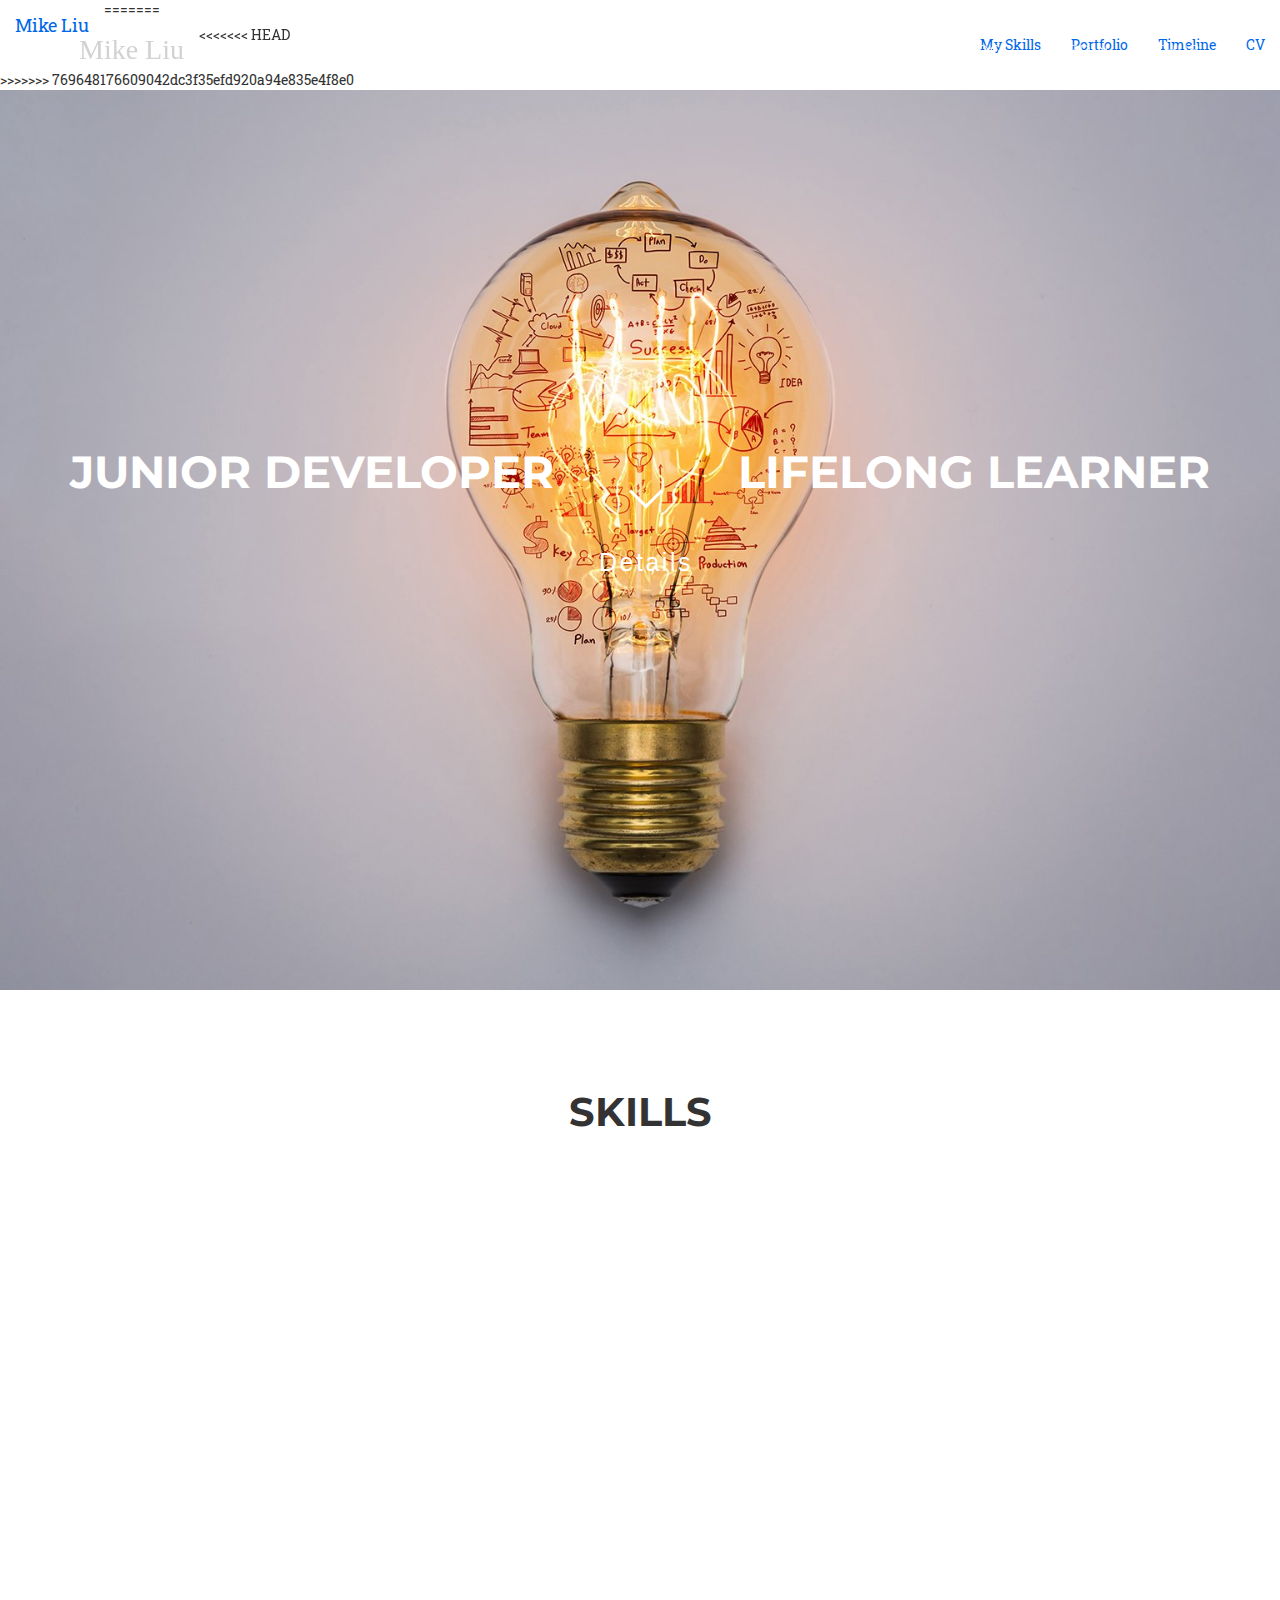
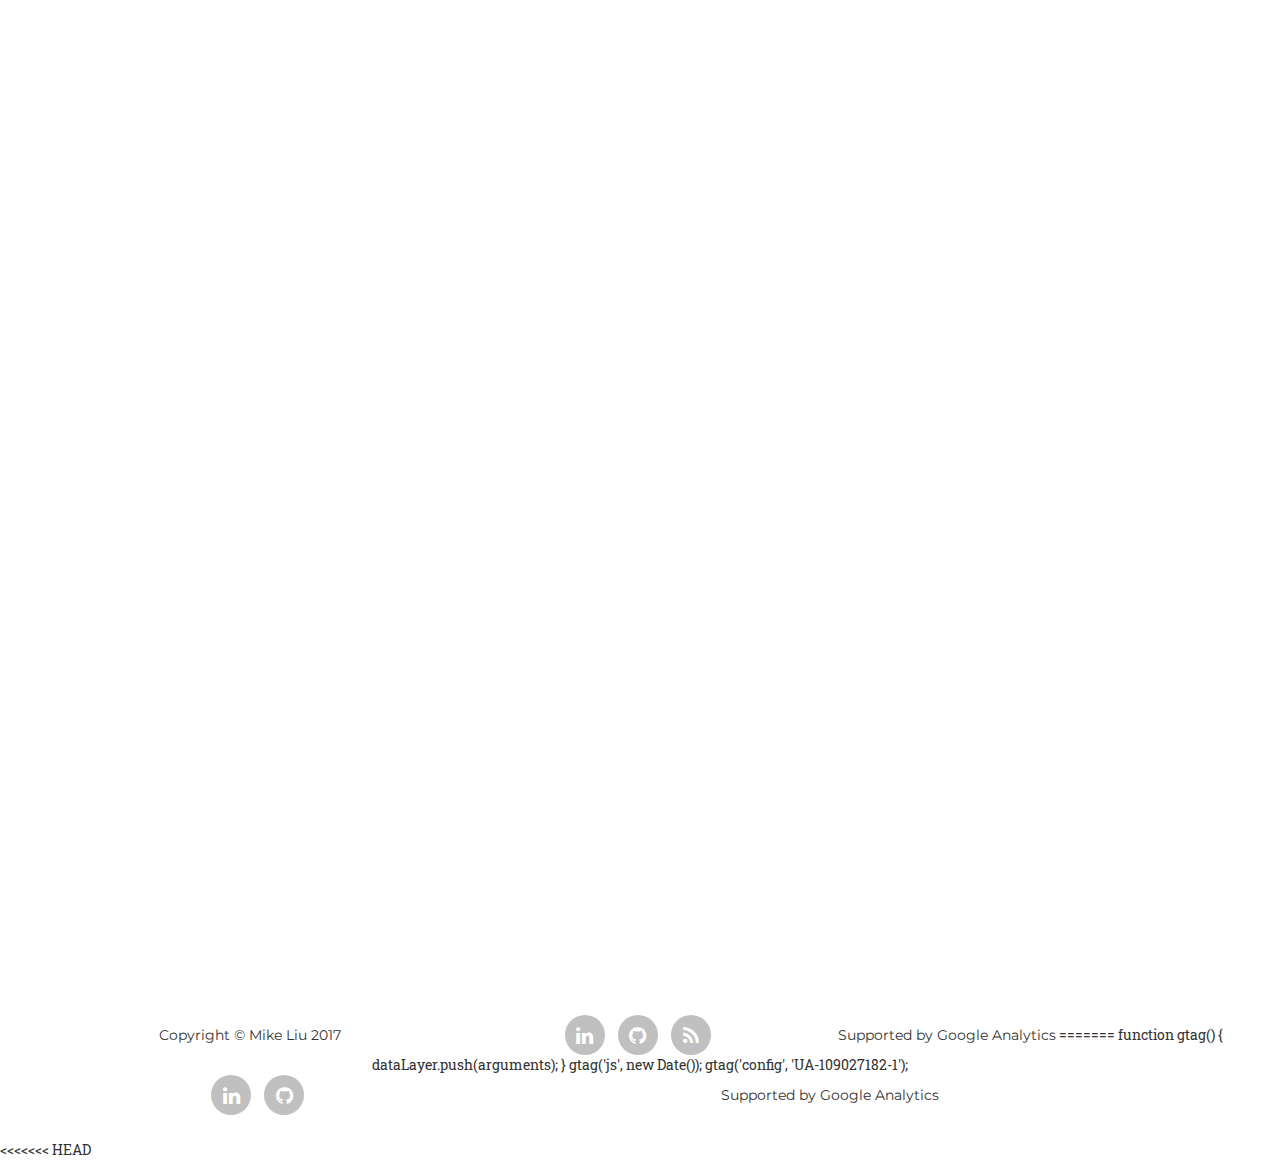
==== commit 995f7210: "Added RSS and Video" ====
--- a/NewPersonal/index.html
+++ b/NewPersonal/index.html
@@ -30,6 +30,41 @@
         <button type="button" class="navbar-toggle" data-toggle="collapse" data-target="#bs-example-navbar-collapse-1">
                     <span class="sr-only">Toggle navigation</span> Menu <i class="fa fa-bars"></i>
                 </button>
+<<<<<<< HEAD
+                <a class="navbar-brand page-scroll" href="#page-top">Mike Liu</a>
+            </div>
+            <div class="collapse navbar-collapse" id="bs-example-navbar-collapse-1">
+                <ul class="nav navbar-nav navbar-right">
+                    <li class="hidden">
+                        <a href="#page-top"></a>
+                    </li>
+                    <li>
+                        <a class="page-scroll" href="#services">My Skills</a>
+                    </li>
+                    <li>
+                        <a class="page-scroll" href="#portfolio">Portfolio</a>
+                    </li>
+                    <li>
+                        <a class="page-scroll" href="#timeline">Timeline</a>
+                    </li>
+                    <li>
+                        <a class="page-scroll" href="#cv">CV</a>
+                    </li>
+                    <li>
+                      <a href="https://mikeliuty.github.io/">Blog</a>
+                   </li>
+                    <li>
+                      <a href="https://www.linkedin.com/in/mike-liu-6b982ba7/">LinkedIn</a>
+                    </li>
+                     <li>
+                       <a href="https://github.com/MikeLiuty">GitHub</a>
+                    </li>
+
+                </ul>
+            </div>
+        </div>
+    </nav>
+=======
         <a class="navbar-brand page-scroll" href="#page-top">Mike Liu</a>
       </div>
       <div class="collapse navbar-collapse" id="bs-example-navbar-collapse-1">
@@ -53,6 +88,7 @@
       </div>
     </div>
   </nav>
+>>>>>>> 769648176609042dc3f35efd920a94e835e4f8e0
 
   <header>
     <div class="container">
@@ -265,6 +301,22 @@
           <script>
             window.dataLayer = window.dataLayer || [];
 
+<<<<<<< HEAD
+                              gtag('config', 'UA-109027182-1');
+                            </script>
+                </div>
+                <div class="col-md-4">
+                    <ul class="list-inline social-buttons">
+                        <li><a href="https://www.linkedin.com/in/mike-liu-6b982ba7/"><i class="fa fa-linkedin"></i></a>
+                        </li>
+                         <li><a href="https://github.com/MikeLiuty"><i class="fa fa-github"></i></a>
+                        </li>
+                        <li><a href="https://mikeliuty.github.io/"><i class="fa fa-rss"></i></a>
+                       </li>
+                    </ul>
+                </div>
+                <span class="copyright">Supported by Google Analytics</span>
+=======
             function gtag() {
               dataLayer.push(arguments);
             }
@@ -291,6 +343,7 @@
         <div class="close-modal" data-dismiss="modal">
           <div class="lr">
             <div class="rl">
+>>>>>>> 769648176609042dc3f35efd920a94e835e4f8e0
             </div>
           </div>
         </div>
@@ -383,6 +436,34 @@
     </div>
   </div>
 
+<<<<<<< HEAD
+    <!-- Portfolio Modal 4 -->
+    <div class="portfolio-modal modal fade" id="portfolioModal4" tabindex="-1" role="dialog" aria-hidden="true">
+        <div class="modal-dialog">
+            <div class="modal-content">
+                <div class="close-modal" data-dismiss="modal">
+                    <div class="lr">
+                        <div class="rl">
+                        </div>
+                    </div>
+                </div>
+                <div class="container">
+                    <div class="row">
+                        <div class="col-lg-8 col-lg-offset-2">
+                            <div class="modal-body">
+                                <!-- Project Details Go Here -->
+                                <h2>Access Control System</h2>
+                                <video width="80%" controls>
+                                  <source src="img/portfolio/demo.mp4" type="video/mp4">
+
+                                  Your browser does not support the video tag.
+                                </video>
+                                <button type="button" class="btn btn-primary" data-dismiss="modal"><i class="fa fa-times"></i> Close Project</button>
+                            </div>
+                        </div>
+                    </div>
+                </div>
+=======
   <!-- Portfolio Modal 4 -->
   <div class="portfolio-modal modal fade" id="portfolioModal4" tabindex="-1" role="dialog" aria-hidden="true">
     <div class="modal-dialog">
@@ -390,6 +471,7 @@
         <div class="close-modal" data-dismiss="modal">
           <div class="lr">
             <div class="rl">
+>>>>>>> 769648176609042dc3f35efd920a94e835e4f8e0
             </div>
           </div>
         </div>
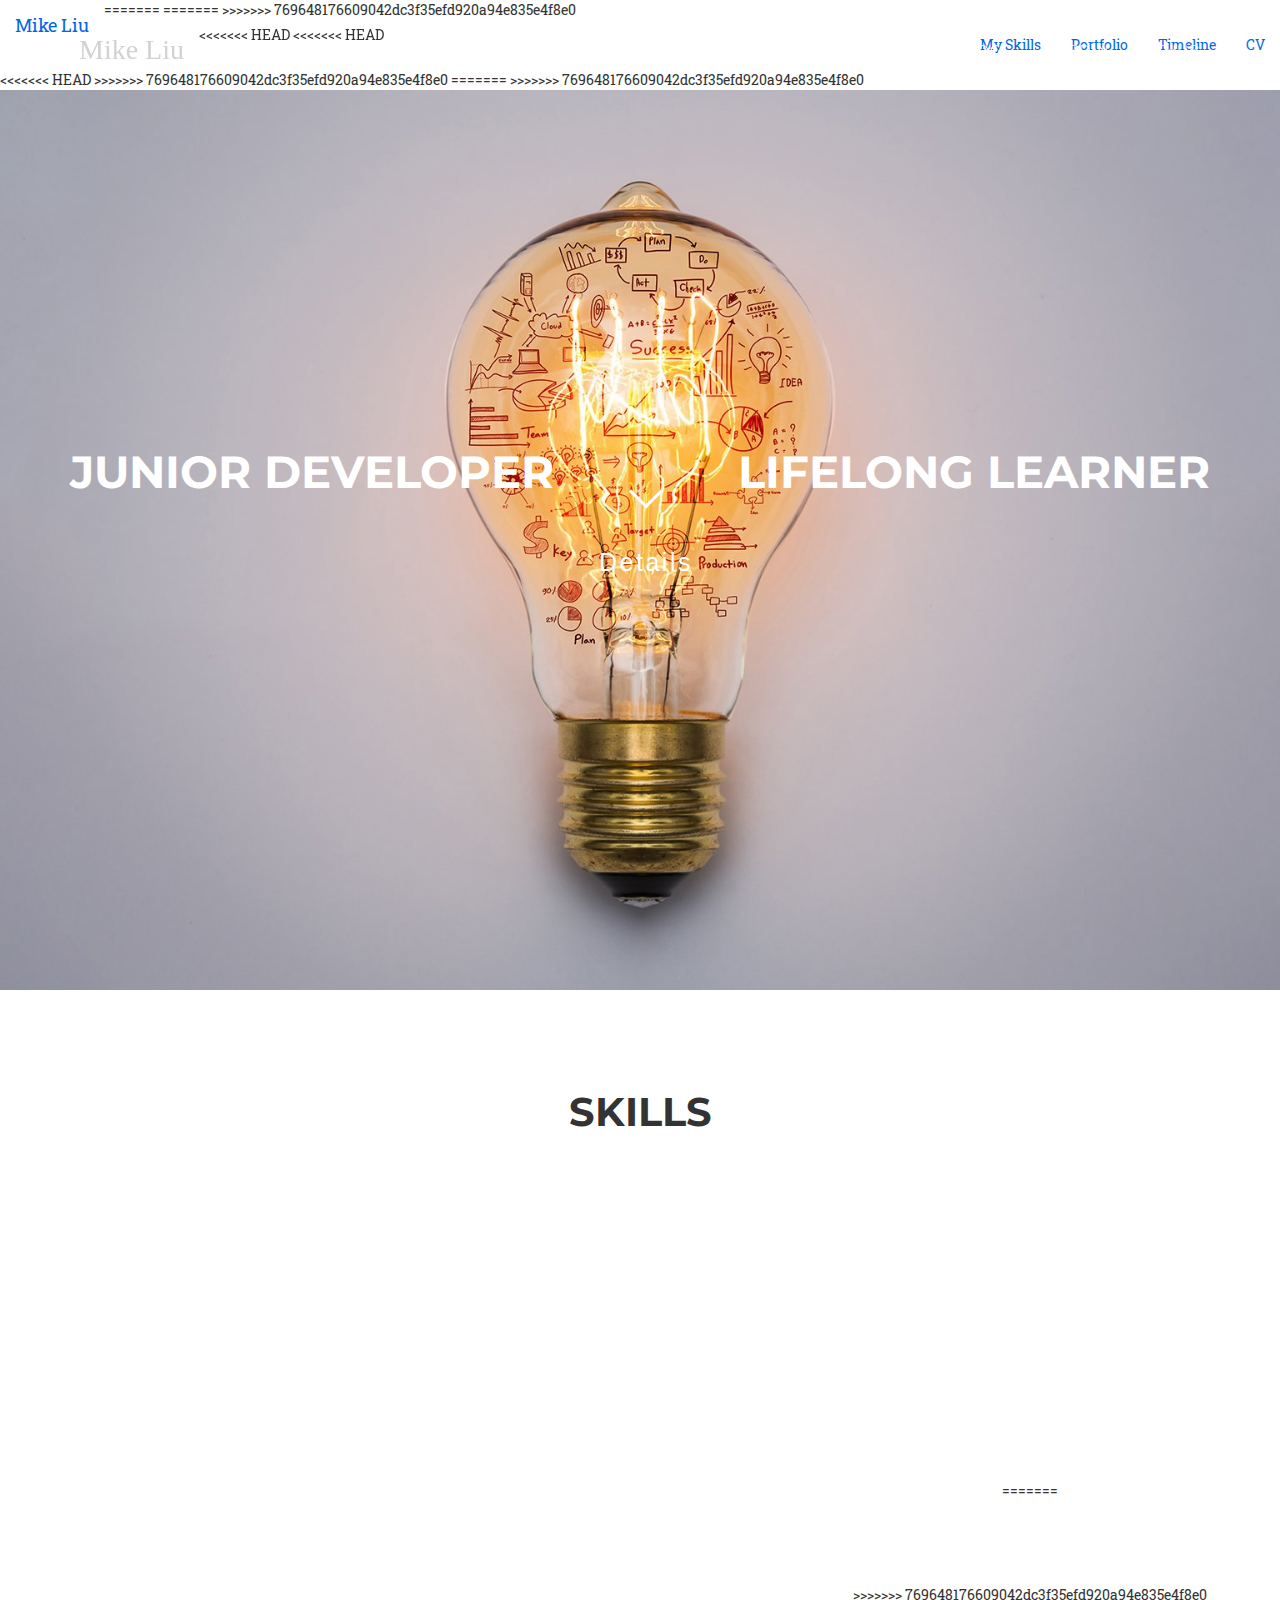
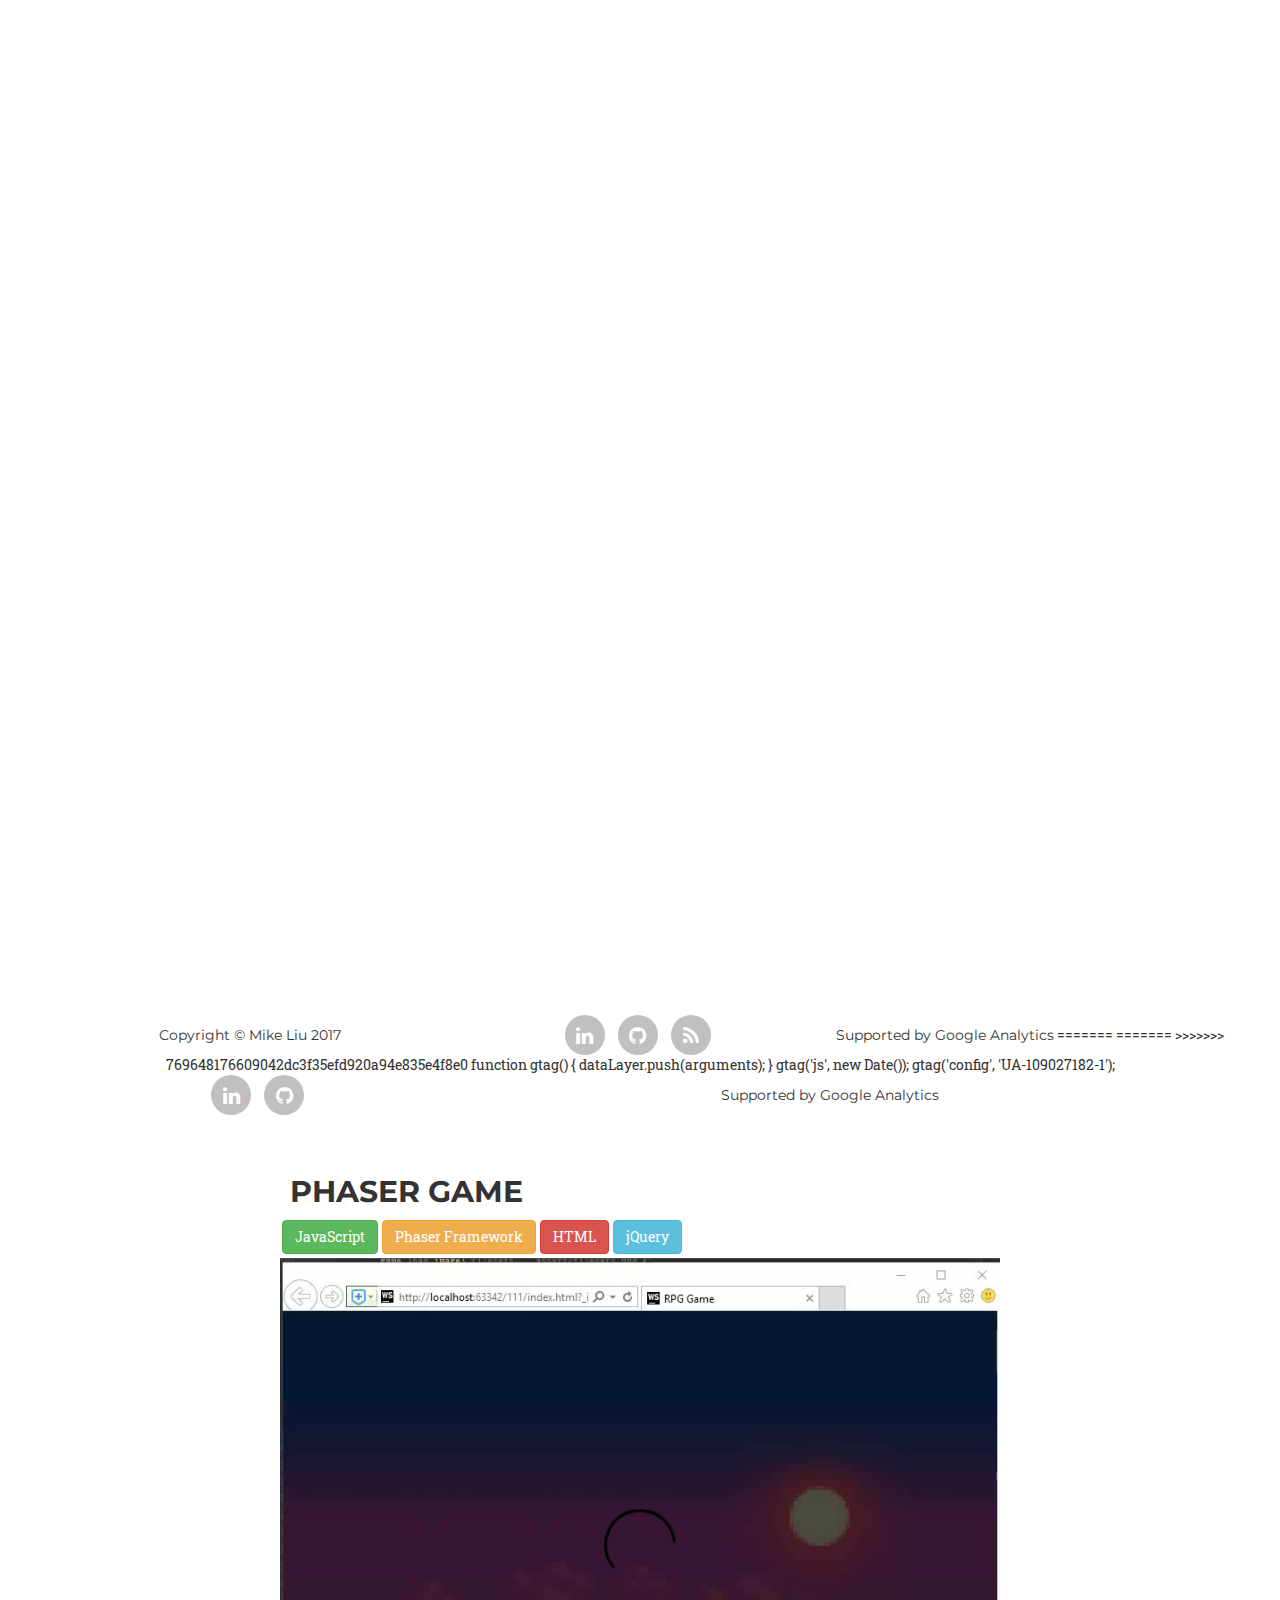
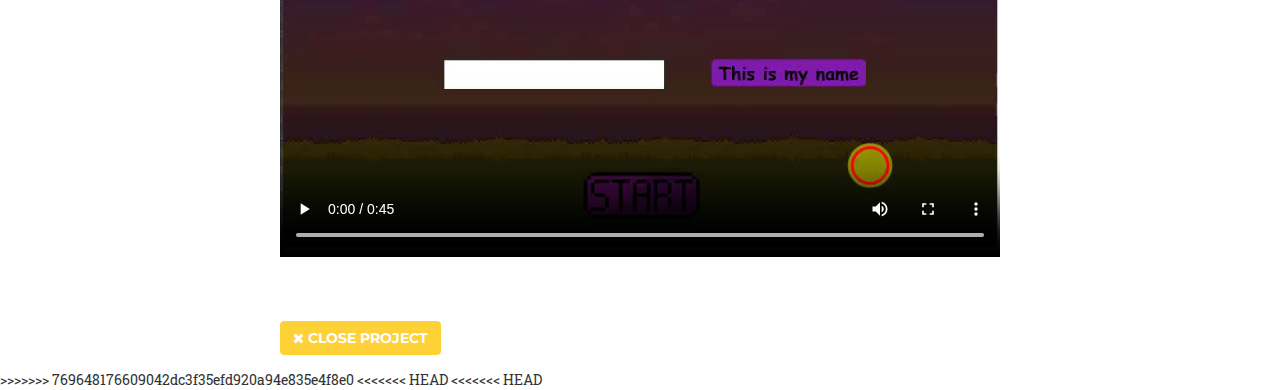
==== commit 05534ff3: "Merge branch 'master' of https://github.com/MikeLiuty/PersonalWebsite" ====
--- a/NewPersonal/index.html
+++ b/NewPersonal/index.html
@@ -30,6 +30,7 @@
         <button type="button" class="navbar-toggle" data-toggle="collapse" data-target="#bs-example-navbar-collapse-1">
                     <span class="sr-only">Toggle navigation</span> Menu <i class="fa fa-bars"></i>
                 </button>
+<<<<<<< HEAD
 <<<<<<< HEAD
                 <a class="navbar-brand page-scroll" href="#page-top">Mike Liu</a>
             </div>
@@ -65,6 +66,8 @@
         </div>
     </nav>
 =======
+=======
+>>>>>>> 769648176609042dc3f35efd920a94e835e4f8e0
         <a class="navbar-brand page-scroll" href="#page-top">Mike Liu</a>
       </div>
       <div class="collapse navbar-collapse" id="bs-example-navbar-collapse-1">
@@ -88,6 +91,9 @@
       </div>
     </div>
   </nav>
+<<<<<<< HEAD
+>>>>>>> 769648176609042dc3f35efd920a94e835e4f8e0
+=======
 >>>>>>> 769648176609042dc3f35efd920a94e835e4f8e0
 
   <header>
@@ -127,6 +133,7 @@
                 <li>PHP</li>
                 <li>LDAP</li>
               </ul>
+<<<<<<< HEAD
             </div>
           </div>
         </div>
@@ -160,6 +167,41 @@
             </div>
           </div>
         </div>
+=======
+            </div>
+          </div>
+        </div>
+        <div class="col-md-4">
+          <div data-aos="zoom-in" data-aos-offset="200" data-aos-easing="ease-in-sine" data-aos-duration="600">
+            <img class="text-primary" src="img/sys.png">
+            <h4 class="service-heading">System Administrator</h4>
+            <div>
+              <ul class="skill">
+                <li>Windows Server 2012</li>
+                <li>Azure</li>
+                <li>VMware</li>
+                <li>Cisco Products</li>
+                <li>Hardware</li>
+                <li>Trouble Shooting</li>
+              </ul>
+            </div>
+          </div>
+        </div>
+        <div class="col-md-4">
+          <div data-aos="fade-left" data-aos-offset="200" data-aos-easing="ease-in-sine" data-aos-duration="600">
+            <img class="text-primary" src="img/deg.png">
+            <h4 class="service-heading">Designer</h4>
+            <div>
+              <ul class="skill">
+                <li>Photoshop</li>
+                <li>Premier</li>
+                <li>AE</li>
+                <li>Autodesk Maya</li>
+              </ul>
+            </div>
+          </div>
+        </div>
+>>>>>>> 769648176609042dc3f35efd920a94e835e4f8e0
       </div>
     </div>
   </section>
@@ -301,6 +343,7 @@
           <script>
             window.dataLayer = window.dataLayer || [];
 
+<<<<<<< HEAD
 <<<<<<< HEAD
                               gtag('config', 'UA-109027182-1');
                             </script>
@@ -317,6 +360,8 @@
                 </div>
                 <span class="copyright">Supported by Google Analytics</span>
 =======
+=======
+>>>>>>> 769648176609042dc3f35efd920a94e835e4f8e0
             function gtag() {
               dataLayer.push(arguments);
             }
@@ -343,6 +388,9 @@
         <div class="close-modal" data-dismiss="modal">
           <div class="lr">
             <div class="rl">
+<<<<<<< HEAD
+>>>>>>> 769648176609042dc3f35efd920a94e835e4f8e0
+=======
 >>>>>>> 769648176609042dc3f35efd920a94e835e4f8e0
             </div>
           </div>
@@ -405,6 +453,7 @@
         <div class="close-modal" data-dismiss="modal">
           <div class="lr">
             <div class="rl">
+<<<<<<< HEAD
             </div>
           </div>
         </div>
@@ -432,10 +481,40 @@
             </div>
           </div>
         </div>
+=======
+            </div>
+          </div>
+        </div>
+        <div class="container">
+          <div class="row">
+            <div class="col-lg-8 col-lg-offset-2">
+              <div class="modal-body">
+                <!-- Project Details Go Here -->
+                <h2 class="work">Phaser Game</h2>
+                <button type="button" class="btn btn-success workbtn" style="float:left;">JavaScript</button>
+                <button type="button" class="btn btn-warning workbtn" style="float:left;">Phaser Framework</button>
+                <button type="button" class="btn btn-danger workbtn" style="float:left;">HTML</button>
+                <button type="button" class="btn btn-info workbtn" style="float:left;">jQuery</button>
+                <br></br>
+                <video width="100%" controls>
+                  <source src="img/portfolio/movie.mp4" type="video/mp4">
+                  Your browser does not support the video tag.
+                </video>
+                <p>
+                  <br></br>
+                  
+                </p>
+                <button type="button" class="btn btn-primary" data-dismiss="modal"><i class="fa fa-times"></i> Close Project</button>
+              </div>
+            </div>
+          </div>
+        </div>
+>>>>>>> 769648176609042dc3f35efd920a94e835e4f8e0
       </div>
     </div>
   </div>
 
+<<<<<<< HEAD
 <<<<<<< HEAD
     <!-- Portfolio Modal 4 -->
     <div class="portfolio-modal modal fade" id="portfolioModal4" tabindex="-1" role="dialog" aria-hidden="true">
@@ -464,6 +543,8 @@
                     </div>
                 </div>
 =======
+=======
+>>>>>>> 769648176609042dc3f35efd920a94e835e4f8e0
   <!-- Portfolio Modal 4 -->
   <div class="portfolio-modal modal fade" id="portfolioModal4" tabindex="-1" role="dialog" aria-hidden="true">
     <div class="modal-dialog">
@@ -471,6 +552,9 @@
         <div class="close-modal" data-dismiss="modal">
           <div class="lr">
             <div class="rl">
+<<<<<<< HEAD
+>>>>>>> 769648176609042dc3f35efd920a94e835e4f8e0
+=======
 >>>>>>> 769648176609042dc3f35efd920a94e835e4f8e0
             </div>
           </div>
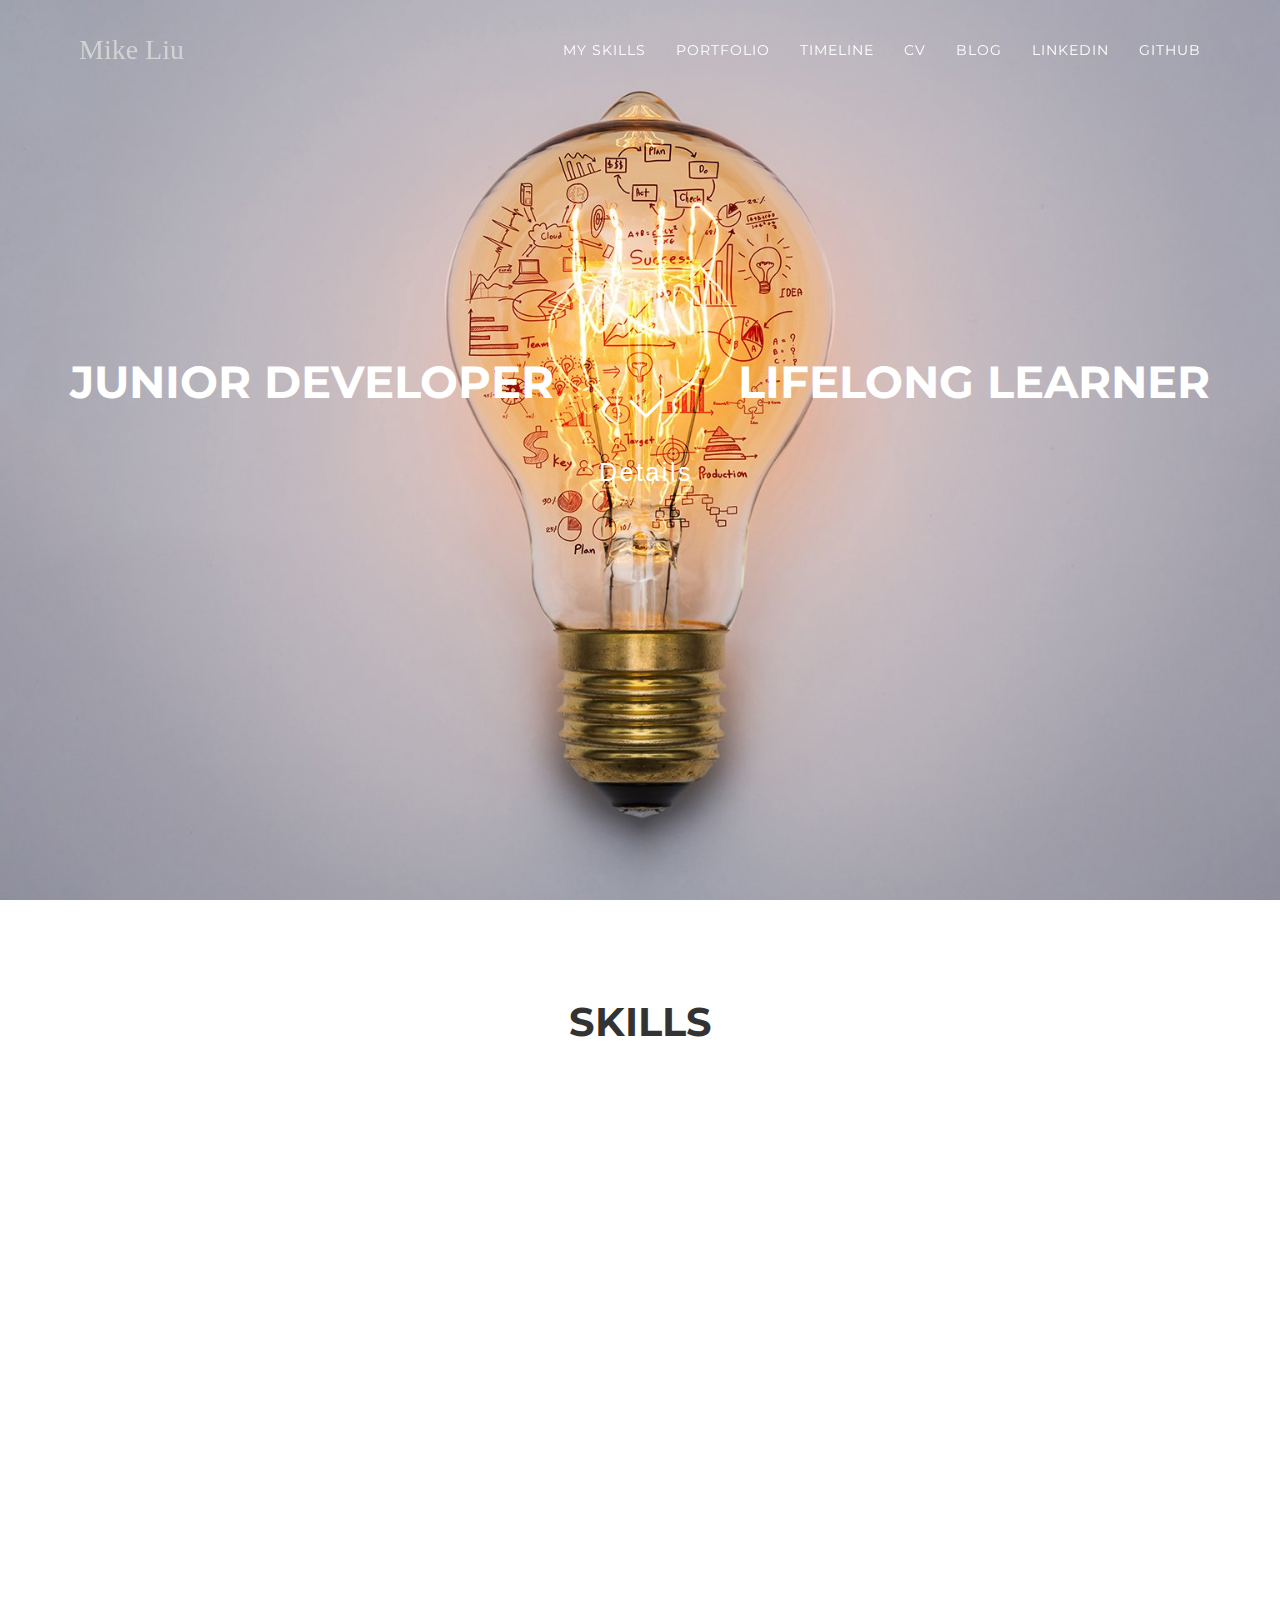
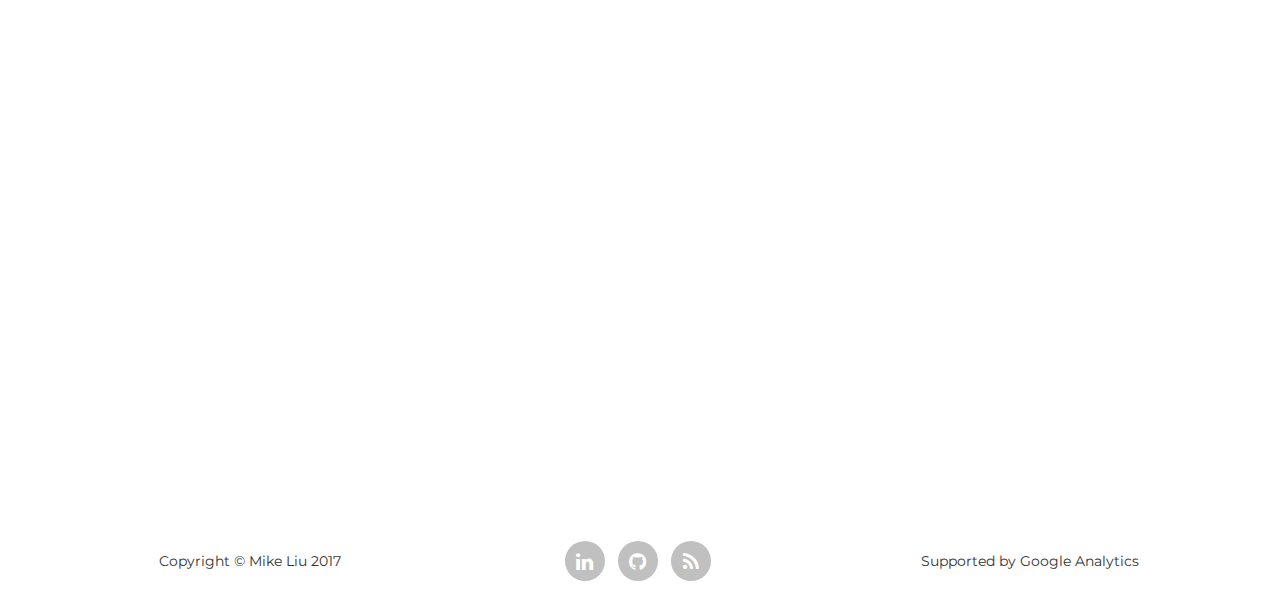
==== commit dfdde96c: "BackToTrack" ====
--- a/NewPersonal/index.html
+++ b/NewPersonal/index.html
@@ -30,8 +30,6 @@
         <button type="button" class="navbar-toggle" data-toggle="collapse" data-target="#bs-example-navbar-collapse-1">
                     <span class="sr-only">Toggle navigation</span> Menu <i class="fa fa-bars"></i>
                 </button>
-<<<<<<< HEAD
-<<<<<<< HEAD
                 <a class="navbar-brand page-scroll" href="#page-top">Mike Liu</a>
             </div>
             <div class="collapse navbar-collapse" id="bs-example-navbar-collapse-1">
@@ -65,36 +63,6 @@
             </div>
         </div>
     </nav>
-=======
-=======
->>>>>>> 769648176609042dc3f35efd920a94e835e4f8e0
-        <a class="navbar-brand page-scroll" href="#page-top">Mike Liu</a>
-      </div>
-      <div class="collapse navbar-collapse" id="bs-example-navbar-collapse-1">
-        <ul class="nav navbar-nav navbar-right">
-          <li class="hidden">
-            <a href="#page-top"></a>
-          </li>
-          <li>
-            <a class="page-scroll" href="#services">My Skills</a>
-          </li>
-          <li>
-            <a class="page-scroll" href="#portfolio">Portfolio</a>
-          </li>
-          <li>
-            <a class="page-scroll" href="#timeline">Timeline</a>
-          </li>
-          <li>
-            <a class="page-scroll" href="#cv">CV</a>
-          </li>
-        </ul>
-      </div>
-    </div>
-  </nav>
-<<<<<<< HEAD
->>>>>>> 769648176609042dc3f35efd920a94e835e4f8e0
-=======
->>>>>>> 769648176609042dc3f35efd920a94e835e4f8e0
 
   <header>
     <div class="container">
@@ -133,7 +101,6 @@
                 <li>PHP</li>
                 <li>LDAP</li>
               </ul>
-<<<<<<< HEAD
             </div>
           </div>
         </div>
@@ -167,41 +134,6 @@
             </div>
           </div>
         </div>
-=======
-            </div>
-          </div>
-        </div>
-        <div class="col-md-4">
-          <div data-aos="zoom-in" data-aos-offset="200" data-aos-easing="ease-in-sine" data-aos-duration="600">
-            <img class="text-primary" src="img/sys.png">
-            <h4 class="service-heading">System Administrator</h4>
-            <div>
-              <ul class="skill">
-                <li>Windows Server 2012</li>
-                <li>Azure</li>
-                <li>VMware</li>
-                <li>Cisco Products</li>
-                <li>Hardware</li>
-                <li>Trouble Shooting</li>
-              </ul>
-            </div>
-          </div>
-        </div>
-        <div class="col-md-4">
-          <div data-aos="fade-left" data-aos-offset="200" data-aos-easing="ease-in-sine" data-aos-duration="600">
-            <img class="text-primary" src="img/deg.png">
-            <h4 class="service-heading">Designer</h4>
-            <div>
-              <ul class="skill">
-                <li>Photoshop</li>
-                <li>Premier</li>
-                <li>AE</li>
-                <li>Autodesk Maya</li>
-              </ul>
-            </div>
-          </div>
-        </div>
->>>>>>> 769648176609042dc3f35efd920a94e835e4f8e0
       </div>
     </div>
   </section>
@@ -317,19 +249,13 @@
   </section>
 
   <section id="cv">
-    <div class="container">
+    <div class="container" style="text-align: center;">
       <div data-aos="fade-right" data-aos-offset="200" data-aos-easing="ease-in-sine" data-aos-duration="600">
-        <div class="row">
-          <div class="col-lg-12 text-center">
-            <h2 class="section-heading">CV</h2>
-            <h3 class="section-subheading text-muted"></h3>
-          </div>
-        </div>
-        <img class="cv" src="img/cv1.PNG">
-        <img class="cv" src="img/cv2.PNG">
-        <img class="cv" src="img/cv3.PNG">
-        <a href="img/NZ_Mike Liu_CV.docx">Download the full file</a>
-      </div>
+      <form method="get" action="img/MikeLiu_CV .pdf">
+        <button class="btn btn-primary" type="submit" style="font-size:35px;"><img src="img/cv_downer.png" style="height:80px style="font-size:150px;""></img>Download My CV</button>
+      </form>
+    </div>
+  </div>
   </section>
 
   <footer>
@@ -343,8 +269,6 @@
           <script>
             window.dataLayer = window.dataLayer || [];
 
-<<<<<<< HEAD
-<<<<<<< HEAD
                               gtag('config', 'UA-109027182-1');
                             </script>
                 </div>
@@ -359,28 +283,8 @@
                     </ul>
                 </div>
                 <span class="copyright">Supported by Google Analytics</span>
-=======
-=======
->>>>>>> 769648176609042dc3f35efd920a94e835e4f8e0
-            function gtag() {
-              dataLayer.push(arguments);
-            }
-            gtag('js', new Date());
-
-            gtag('config', 'UA-109027182-1');
           </script>
         </div>
-        <div class="col-md-4">
-          <ul class="list-inline social-buttons">
-            <li><a href="https://www.linkedin.com/in/mike-liu-6b982ba7/"><i class="fa fa-linkedin"></i></a>
-            </li>
-            <li><a href="https://github.com/MikeLiuty"><i class="fa fa-github"></i></a>
-            </li>
-          </ul>
-        </div>
-        <span class="copyright">Supported by Google Analytics</span>
-      </div>
-    </div>
   </footer>
   <div class="portfolio-modal modal fade" id="portfolioModal1" tabindex="-1" role="dialog" aria-hidden="true">
     <div class="modal-dialog">
@@ -388,10 +292,6 @@
         <div class="close-modal" data-dismiss="modal">
           <div class="lr">
             <div class="rl">
-<<<<<<< HEAD
->>>>>>> 769648176609042dc3f35efd920a94e835e4f8e0
-=======
->>>>>>> 769648176609042dc3f35efd920a94e835e4f8e0
             </div>
           </div>
         </div>
@@ -453,7 +353,6 @@
         <div class="close-modal" data-dismiss="modal">
           <div class="lr">
             <div class="rl">
-<<<<<<< HEAD
             </div>
           </div>
         </div>
@@ -474,48 +373,17 @@
                 </video>
                 <p>
                   <br></br>
-                  
+
                 </p>
                 <button type="button" class="btn btn-primary" data-dismiss="modal"><i class="fa fa-times"></i> Close Project</button>
               </div>
             </div>
           </div>
         </div>
-=======
-            </div>
-          </div>
-        </div>
-        <div class="container">
-          <div class="row">
-            <div class="col-lg-8 col-lg-offset-2">
-              <div class="modal-body">
-                <!-- Project Details Go Here -->
-                <h2 class="work">Phaser Game</h2>
-                <button type="button" class="btn btn-success workbtn" style="float:left;">JavaScript</button>
-                <button type="button" class="btn btn-warning workbtn" style="float:left;">Phaser Framework</button>
-                <button type="button" class="btn btn-danger workbtn" style="float:left;">HTML</button>
-                <button type="button" class="btn btn-info workbtn" style="float:left;">jQuery</button>
-                <br></br>
-                <video width="100%" controls>
-                  <source src="img/portfolio/movie.mp4" type="video/mp4">
-                  Your browser does not support the video tag.
-                </video>
-                <p>
-                  <br></br>
-                  
-                </p>
-                <button type="button" class="btn btn-primary" data-dismiss="modal"><i class="fa fa-times"></i> Close Project</button>
-              </div>
-            </div>
-          </div>
-        </div>
->>>>>>> 769648176609042dc3f35efd920a94e835e4f8e0
-      </div>
-    </div>
-  </div>
-
-<<<<<<< HEAD
-<<<<<<< HEAD
+      </div>
+    </div>
+  </div>
+
     <!-- Portfolio Modal 4 -->
     <div class="portfolio-modal modal fade" id="portfolioModal4" tabindex="-1" role="dialog" aria-hidden="true">
         <div class="modal-dialog">
@@ -542,9 +410,7 @@
                         </div>
                     </div>
                 </div>
-=======
-=======
->>>>>>> 769648176609042dc3f35efd920a94e835e4f8e0
+
   <!-- Portfolio Modal 4 -->
   <div class="portfolio-modal modal fade" id="portfolioModal4" tabindex="-1" role="dialog" aria-hidden="true">
     <div class="modal-dialog">
@@ -552,10 +418,7 @@
         <div class="close-modal" data-dismiss="modal">
           <div class="lr">
             <div class="rl">
-<<<<<<< HEAD
->>>>>>> 769648176609042dc3f35efd920a94e835e4f8e0
-=======
->>>>>>> 769648176609042dc3f35efd920a94e835e4f8e0
+
             </div>
           </div>
         </div>
